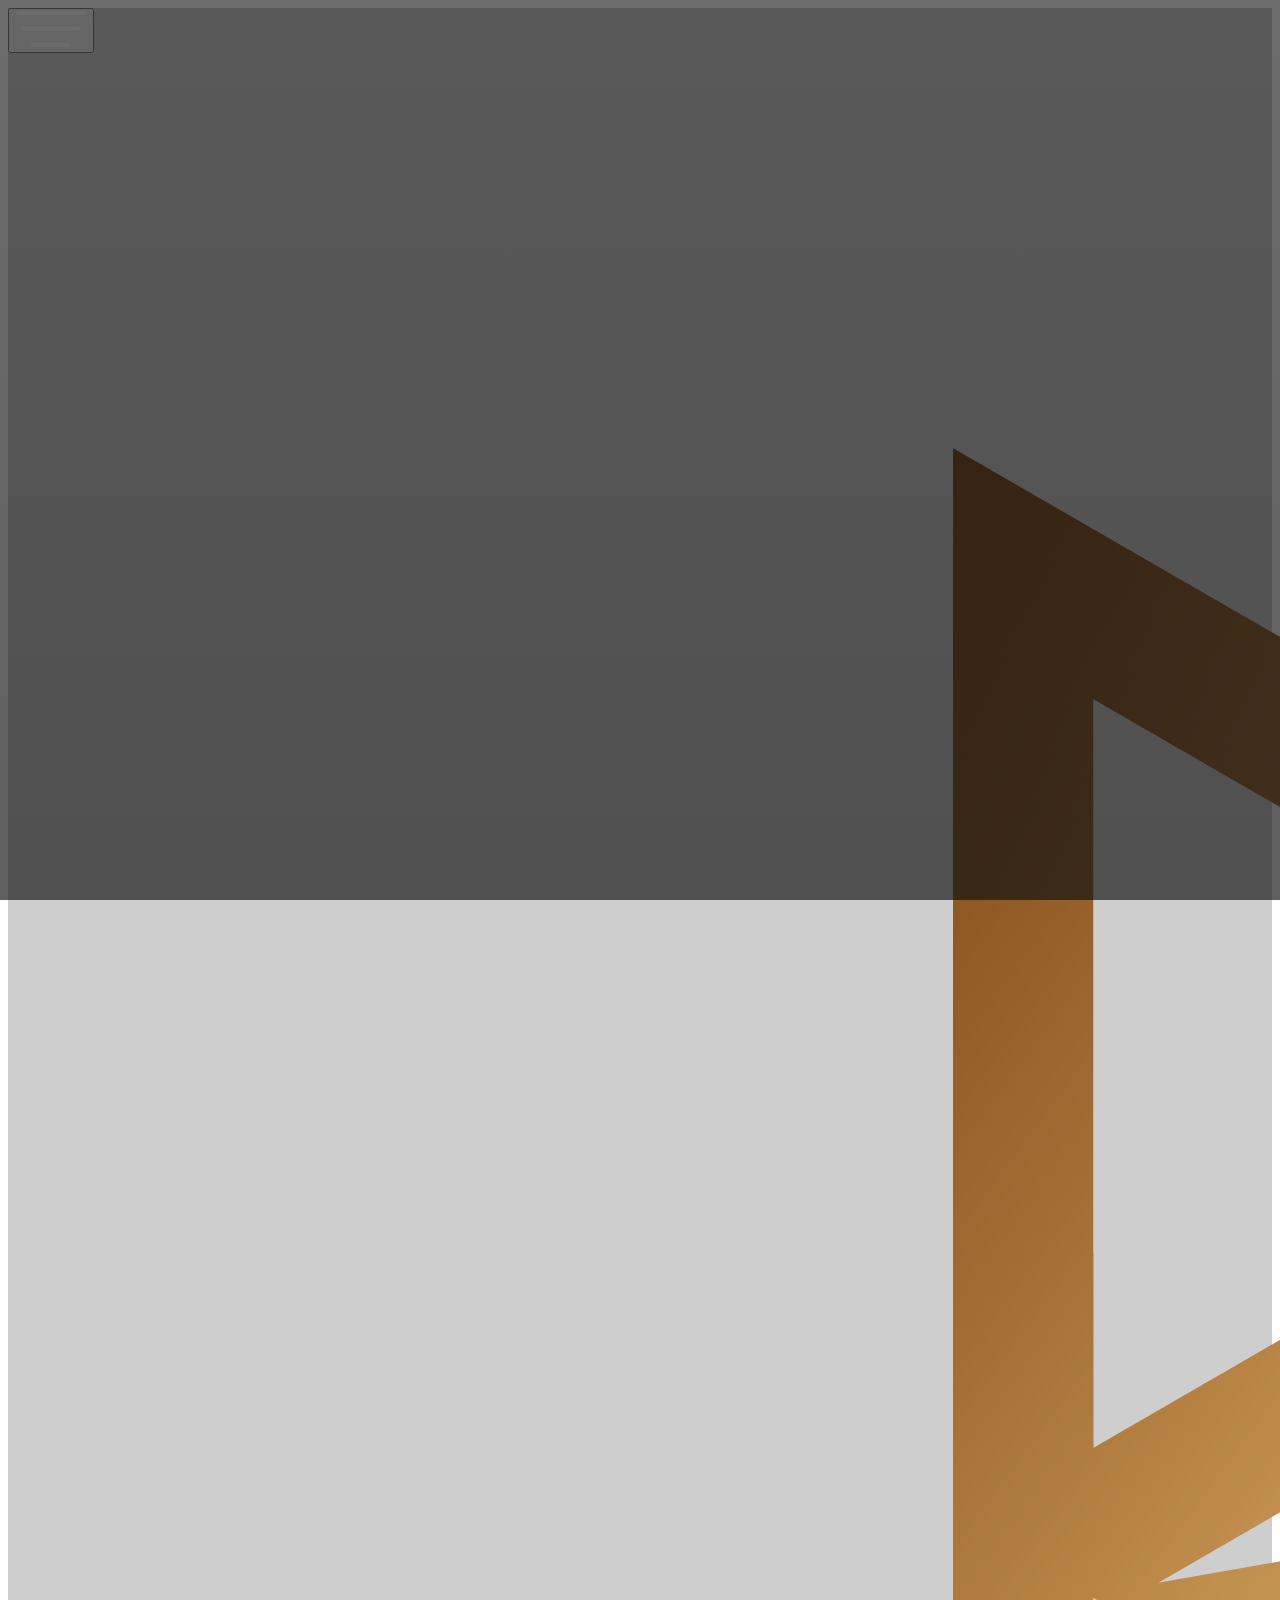
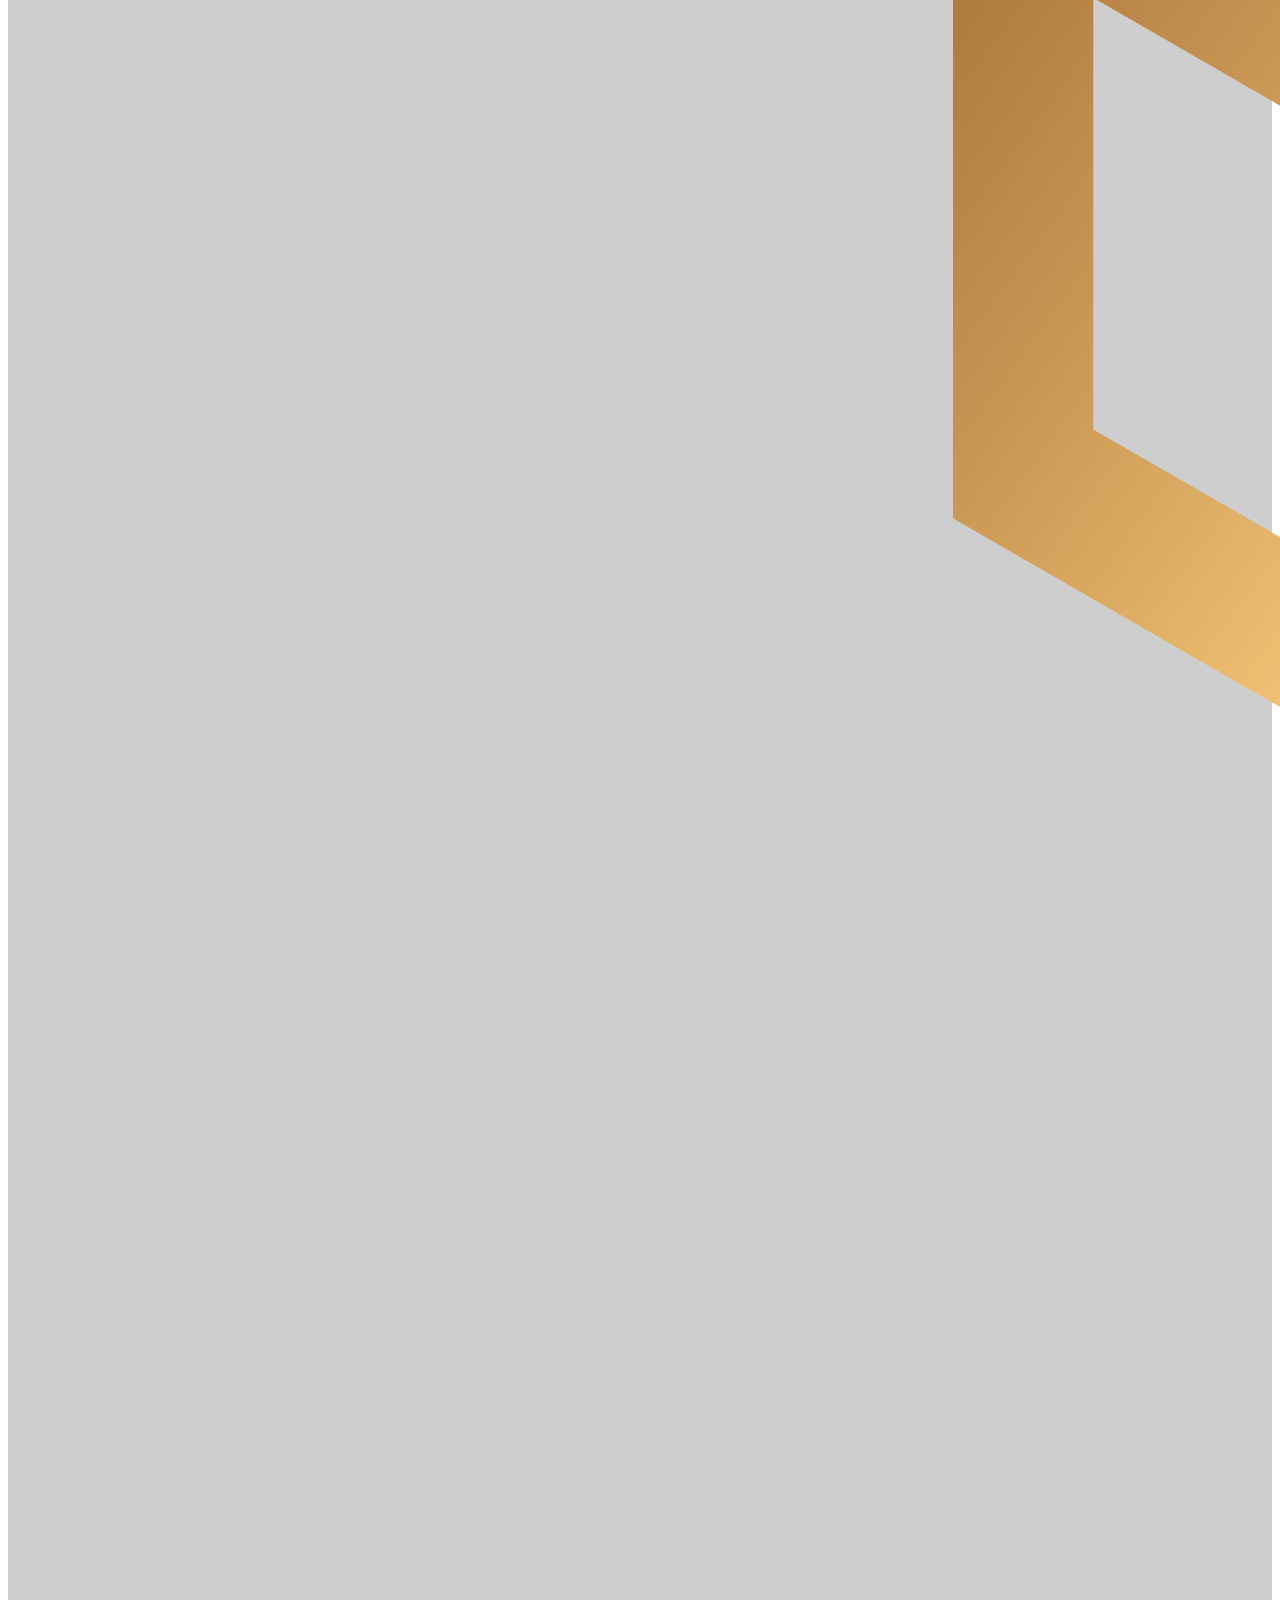
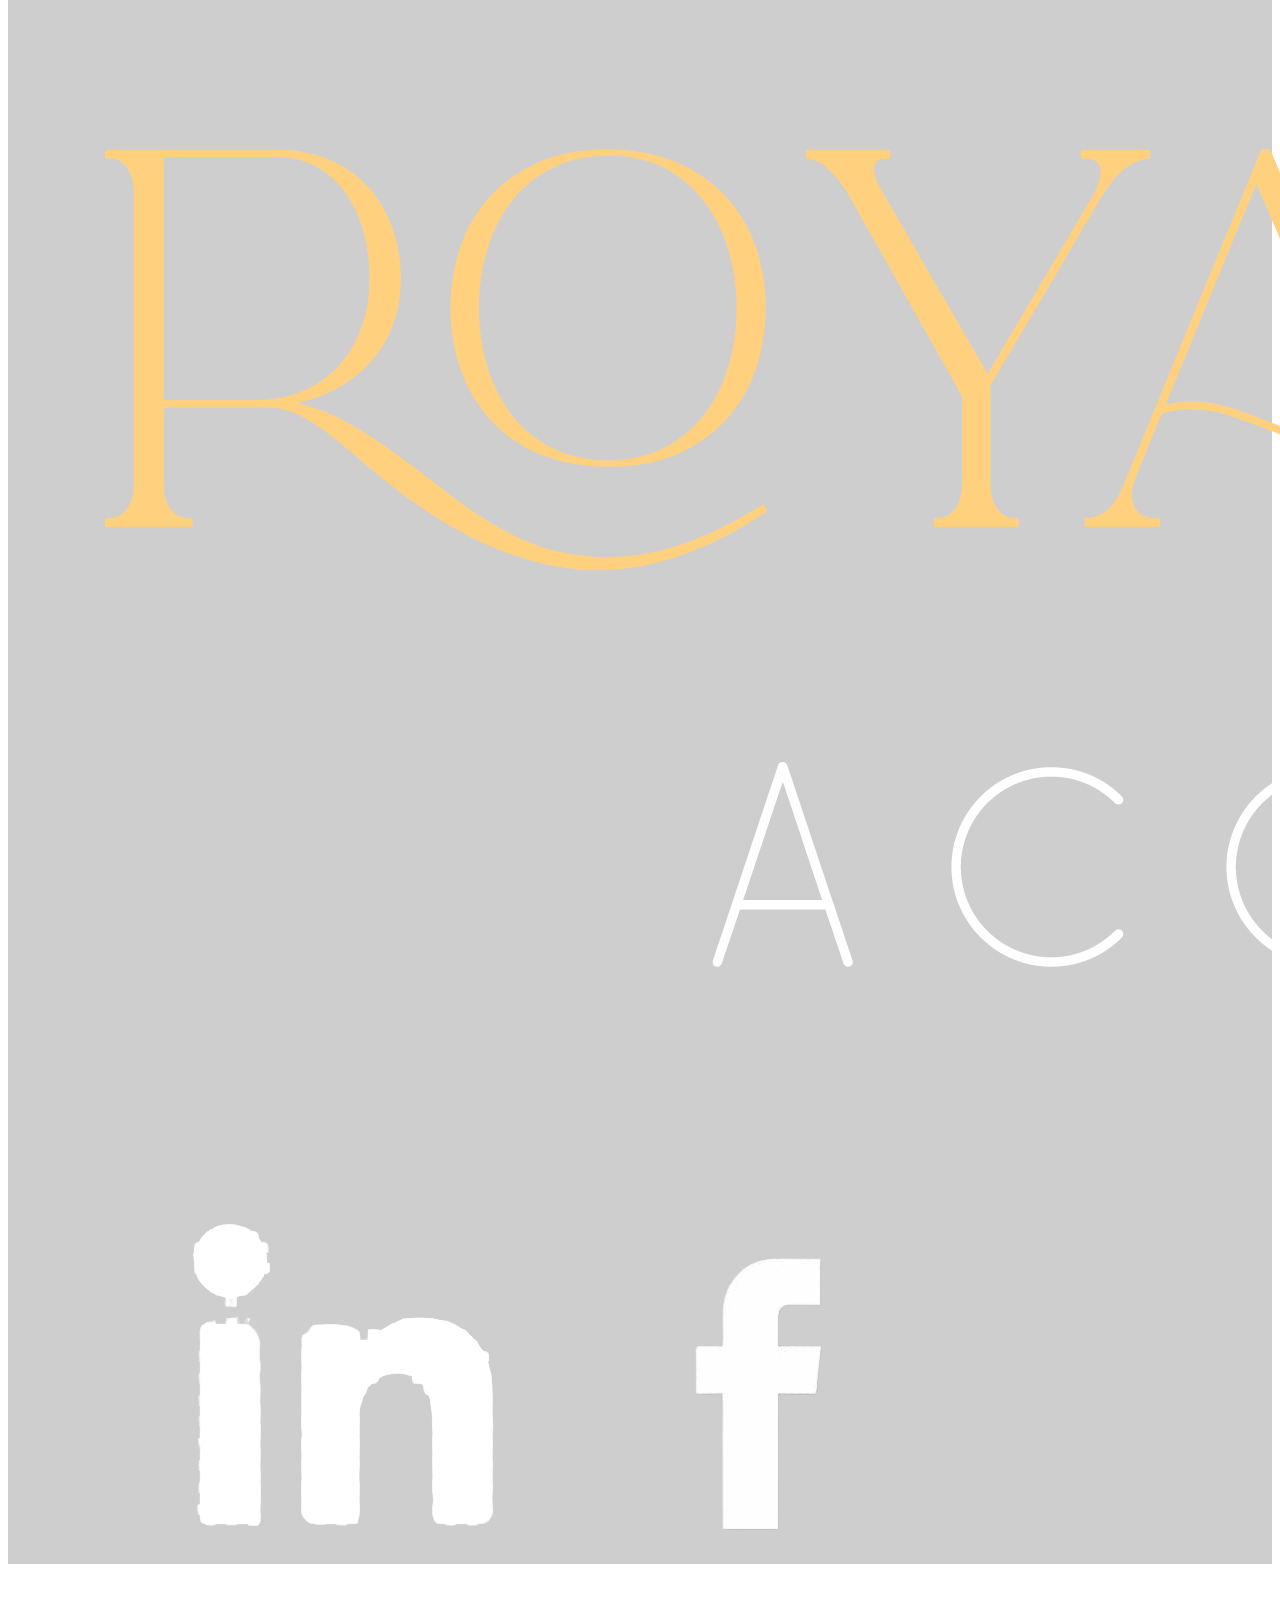
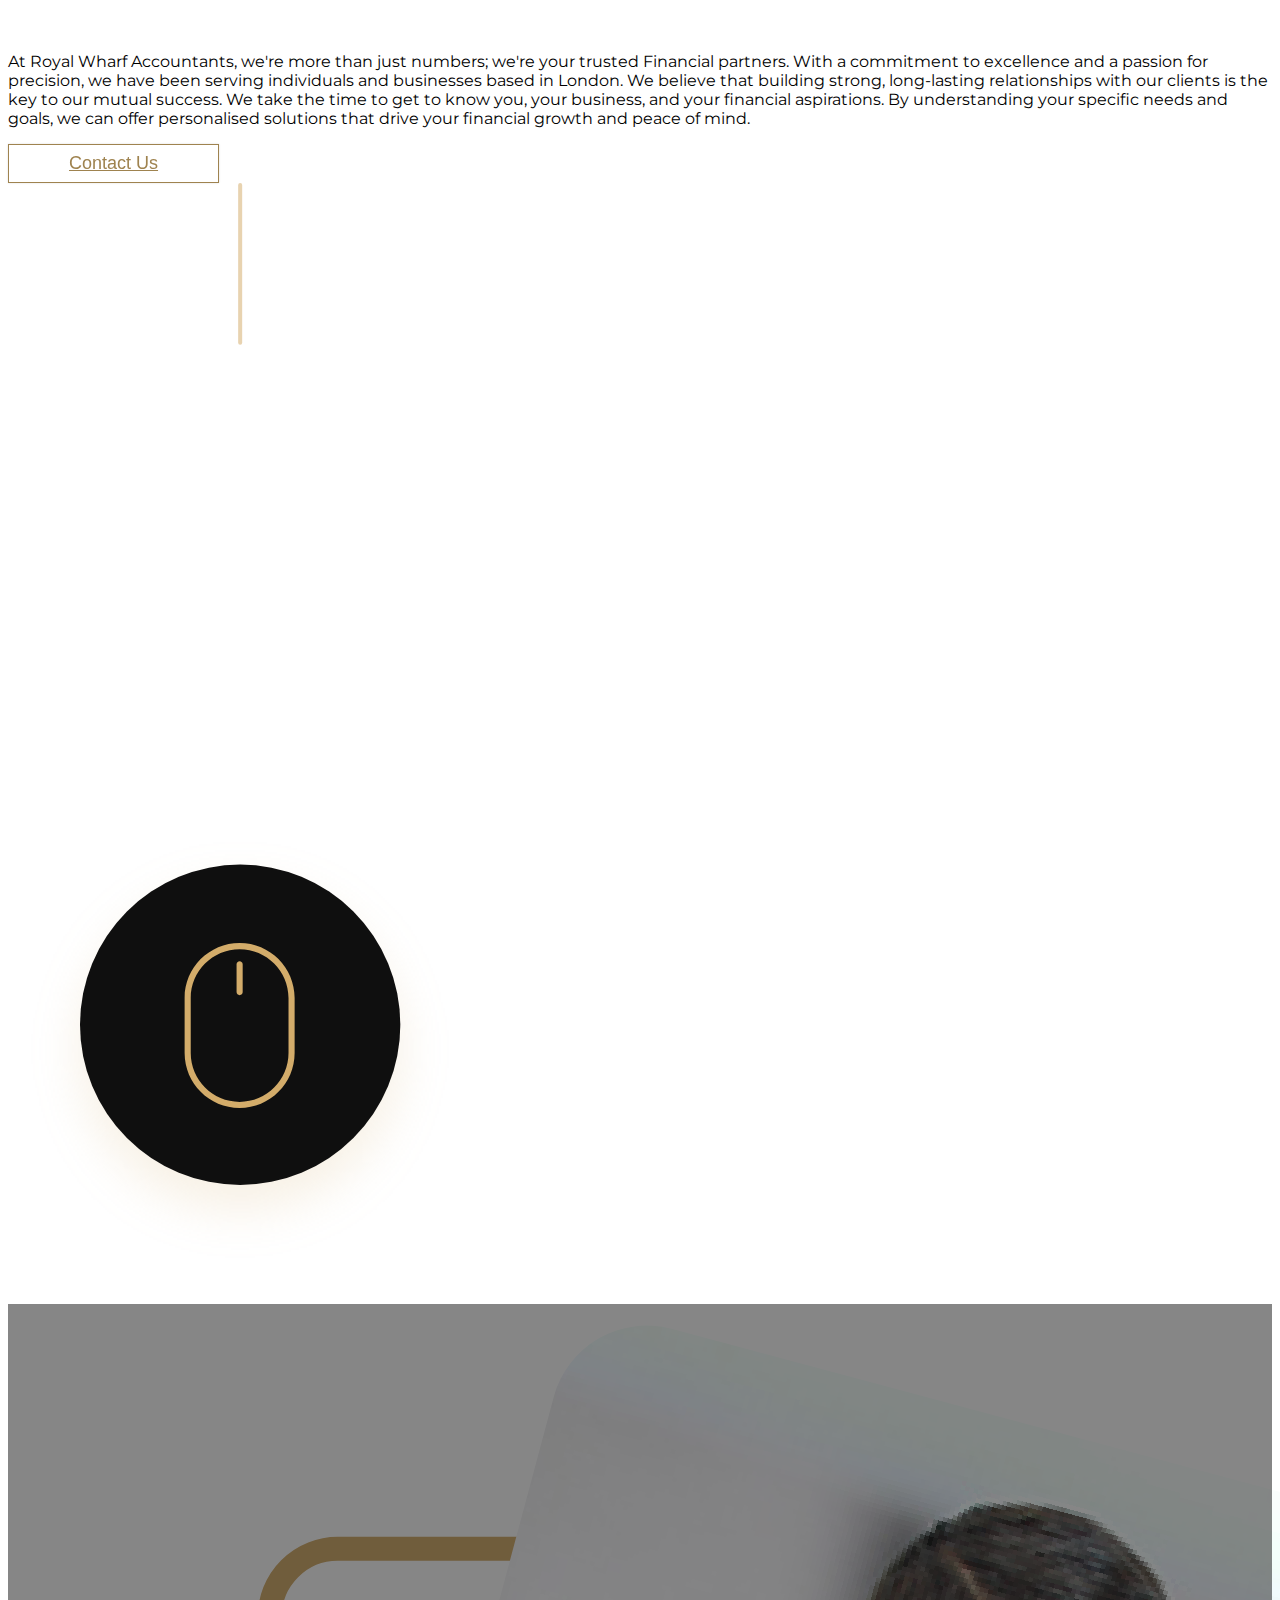
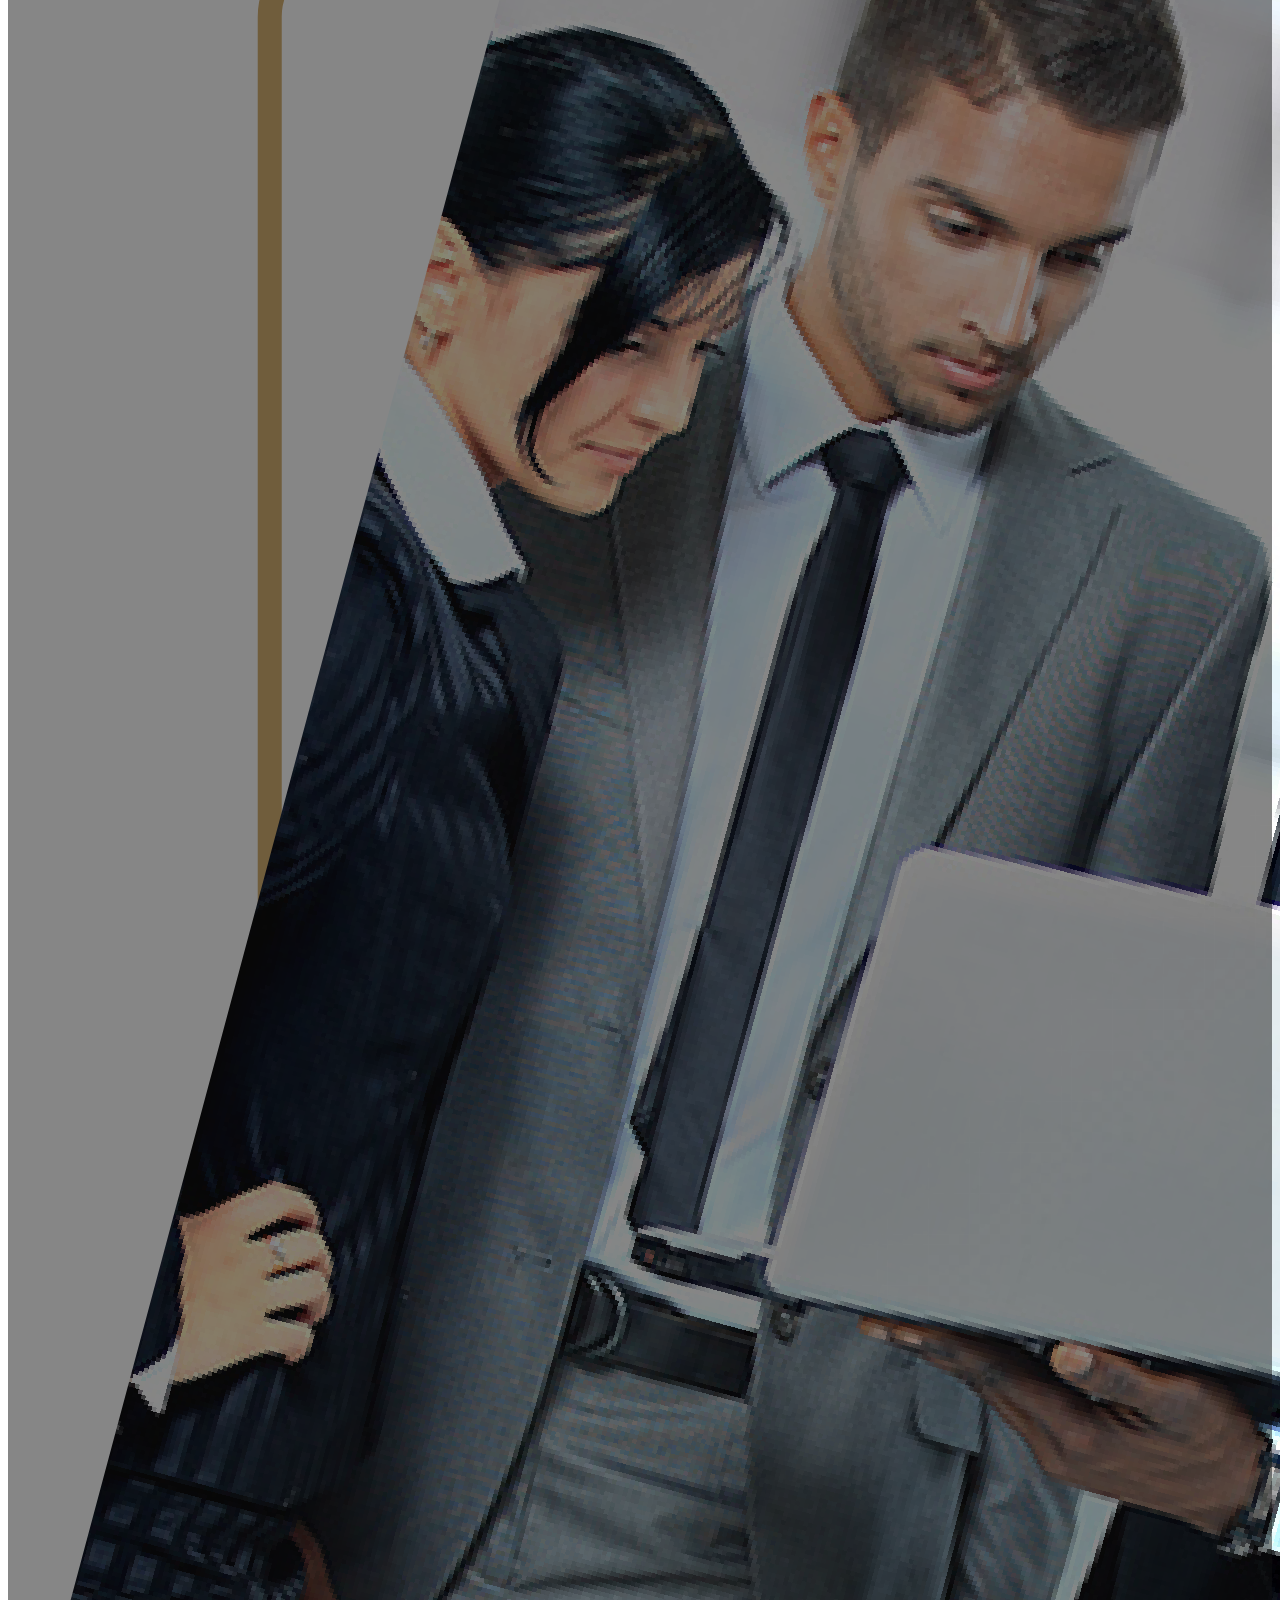
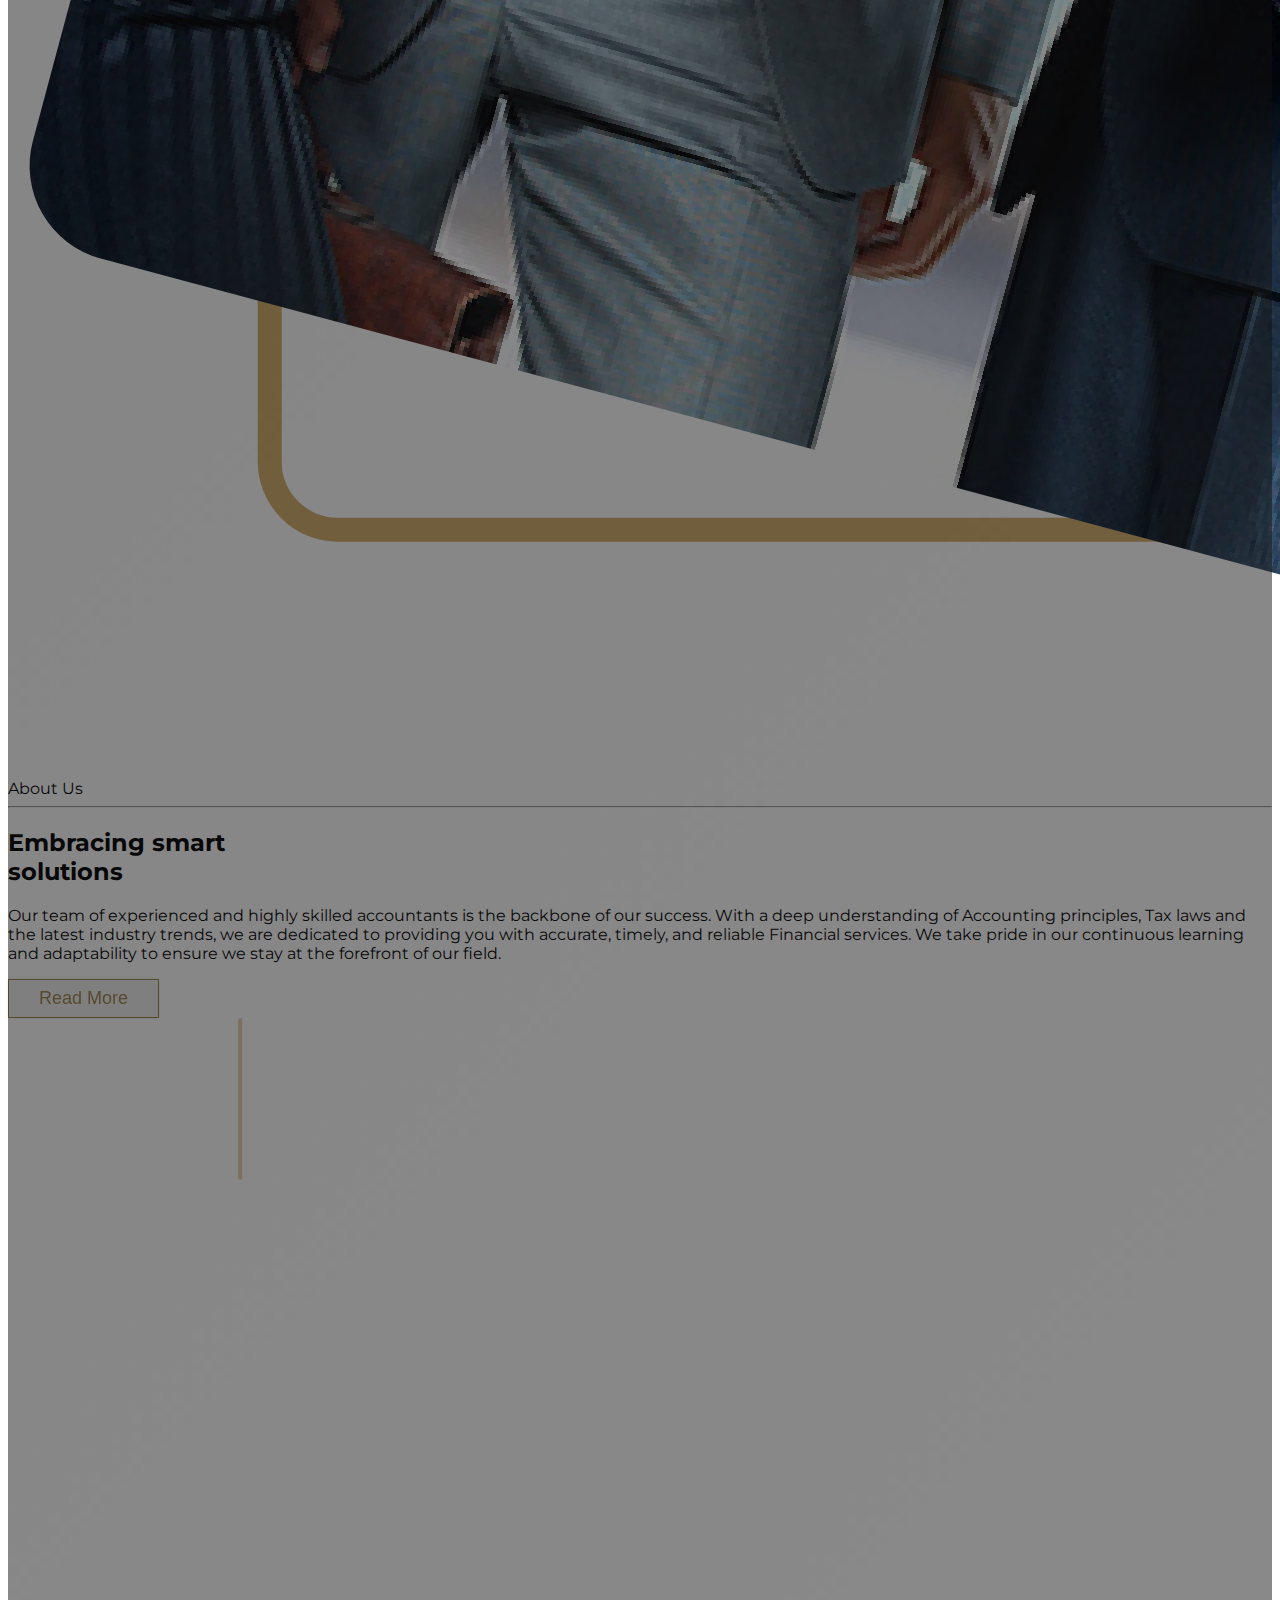
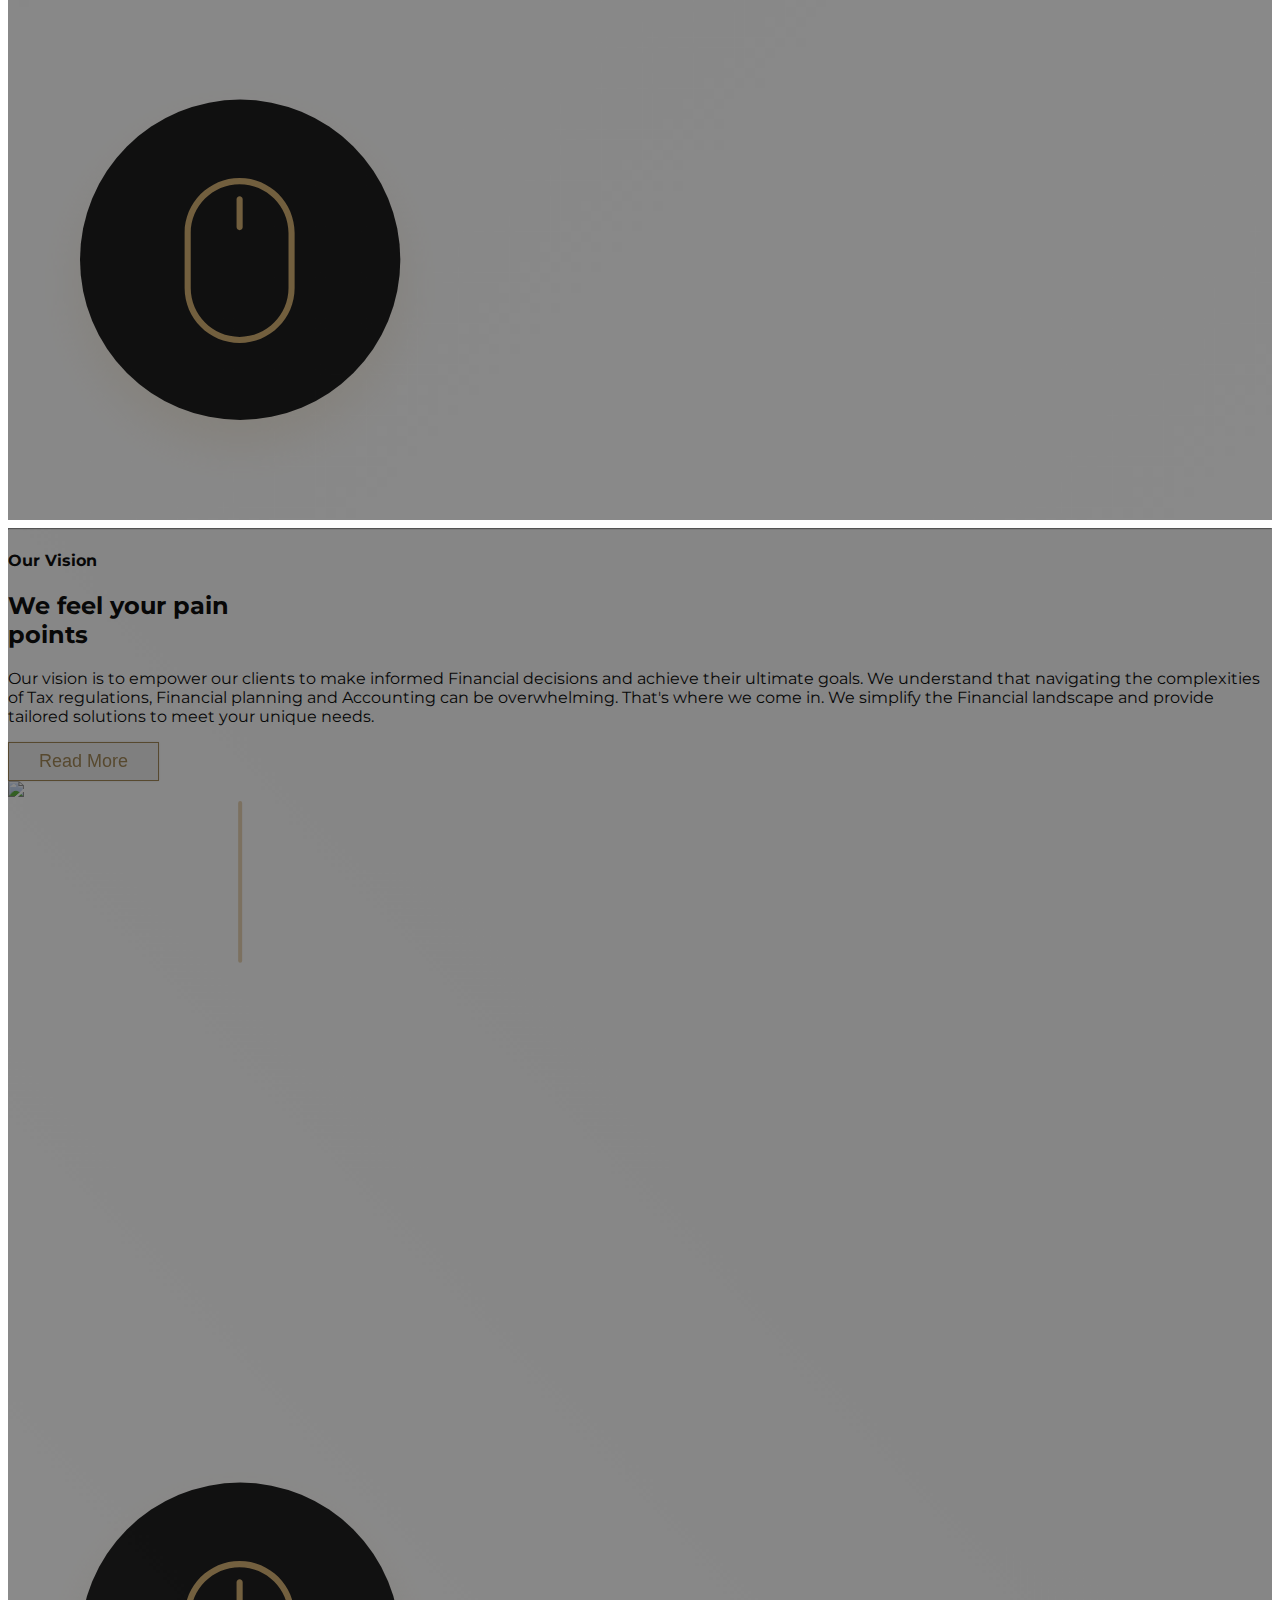
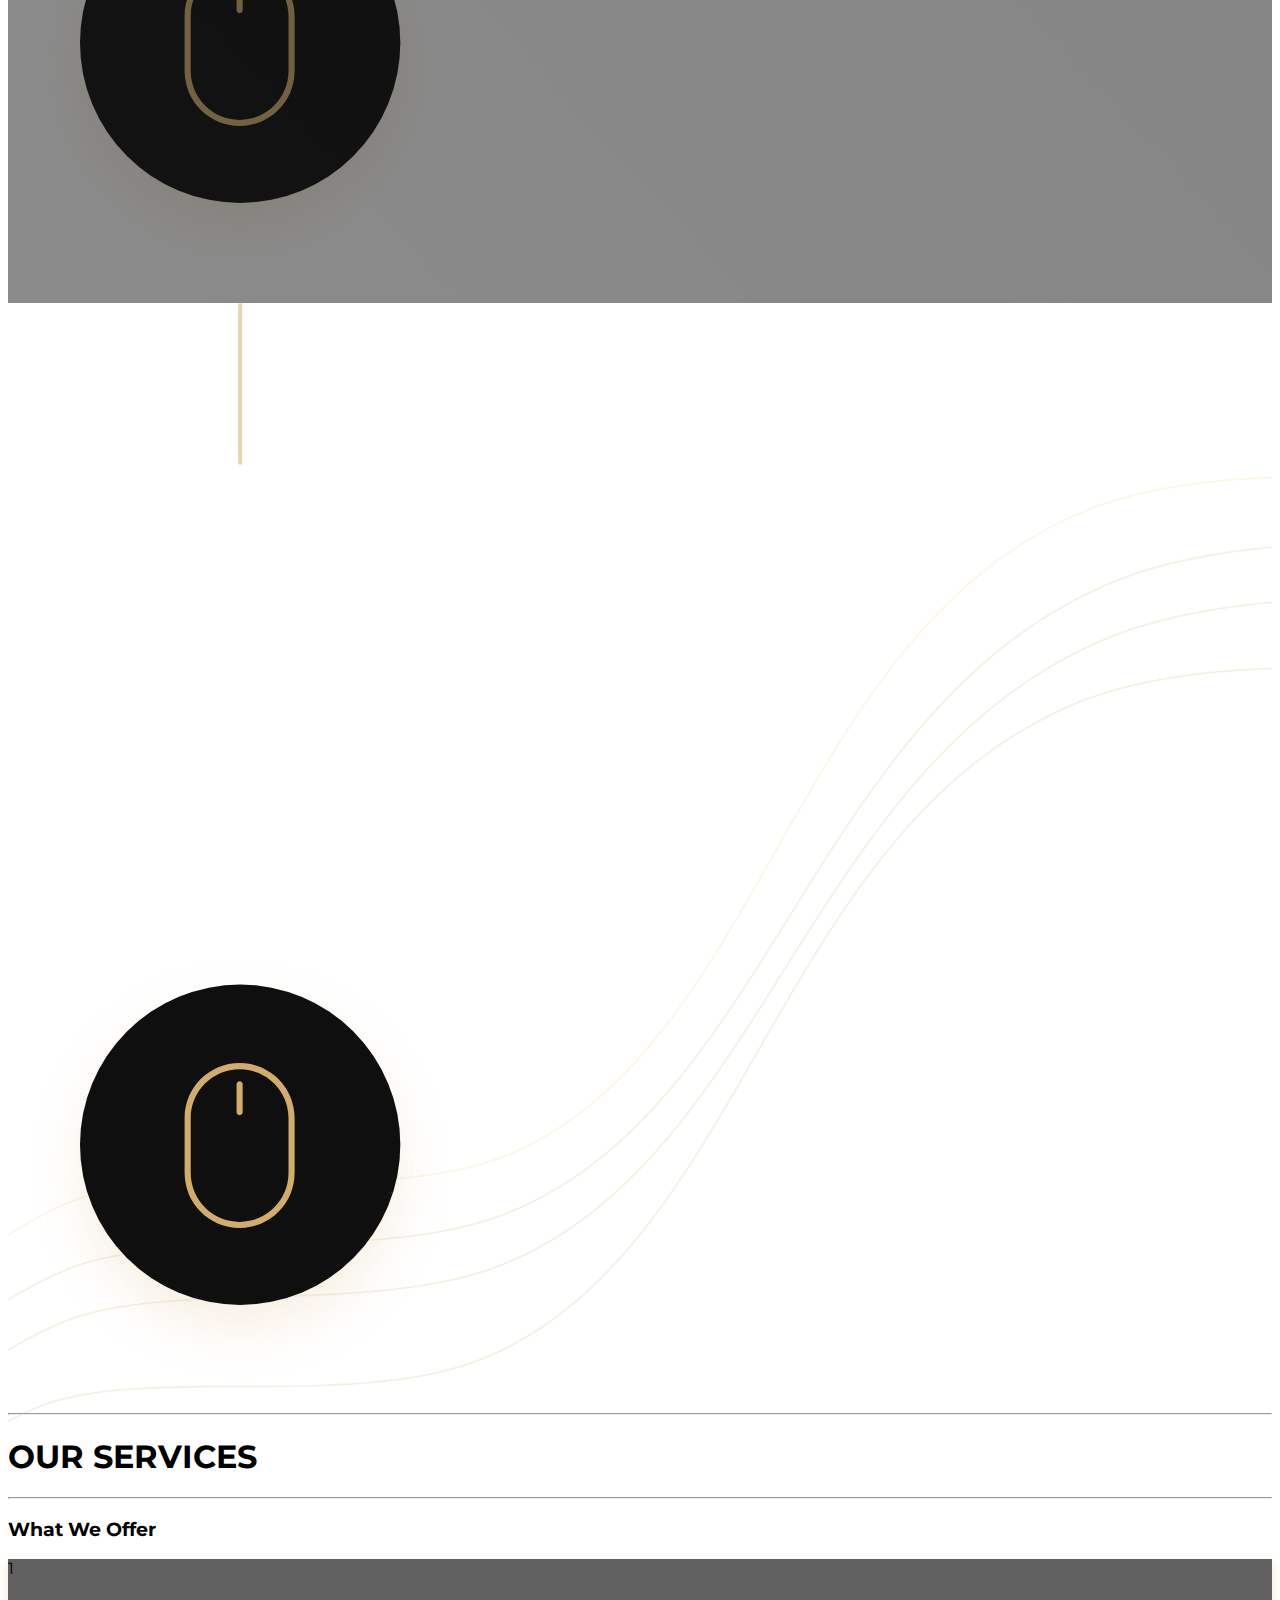
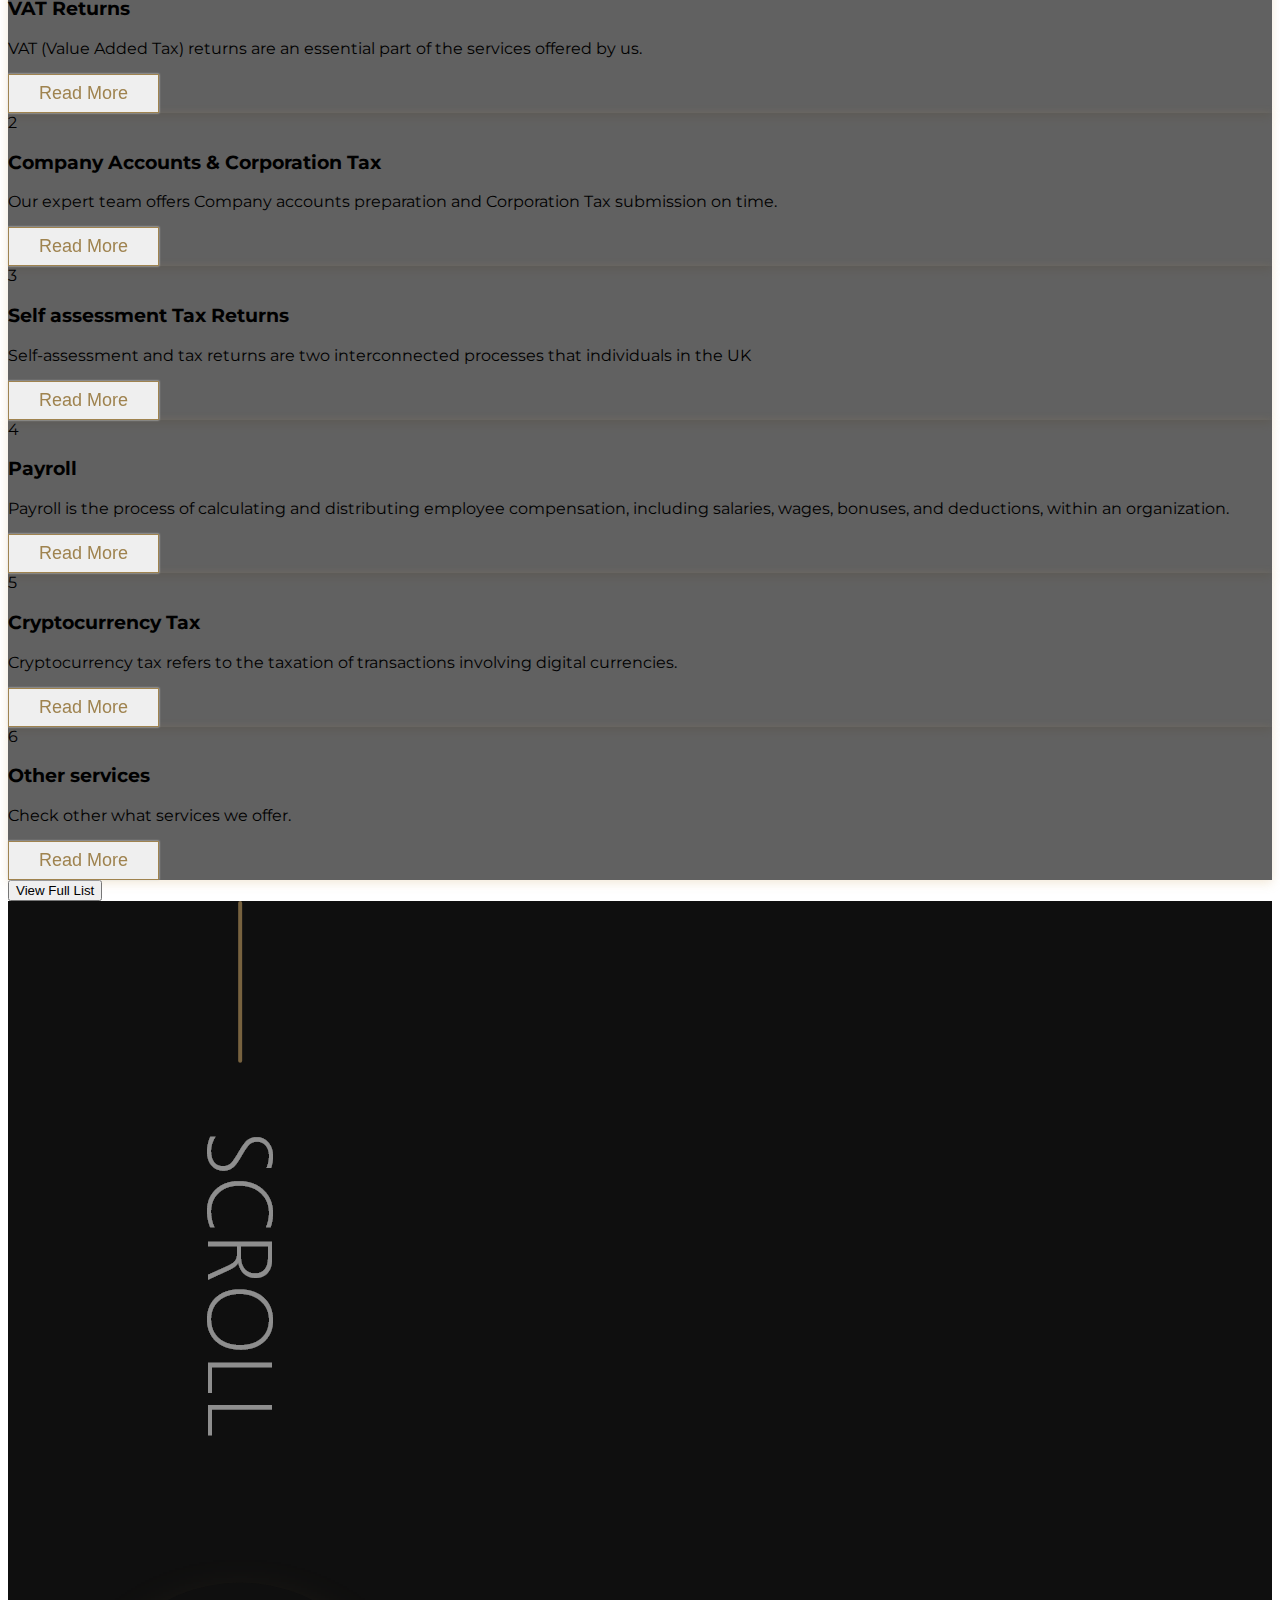
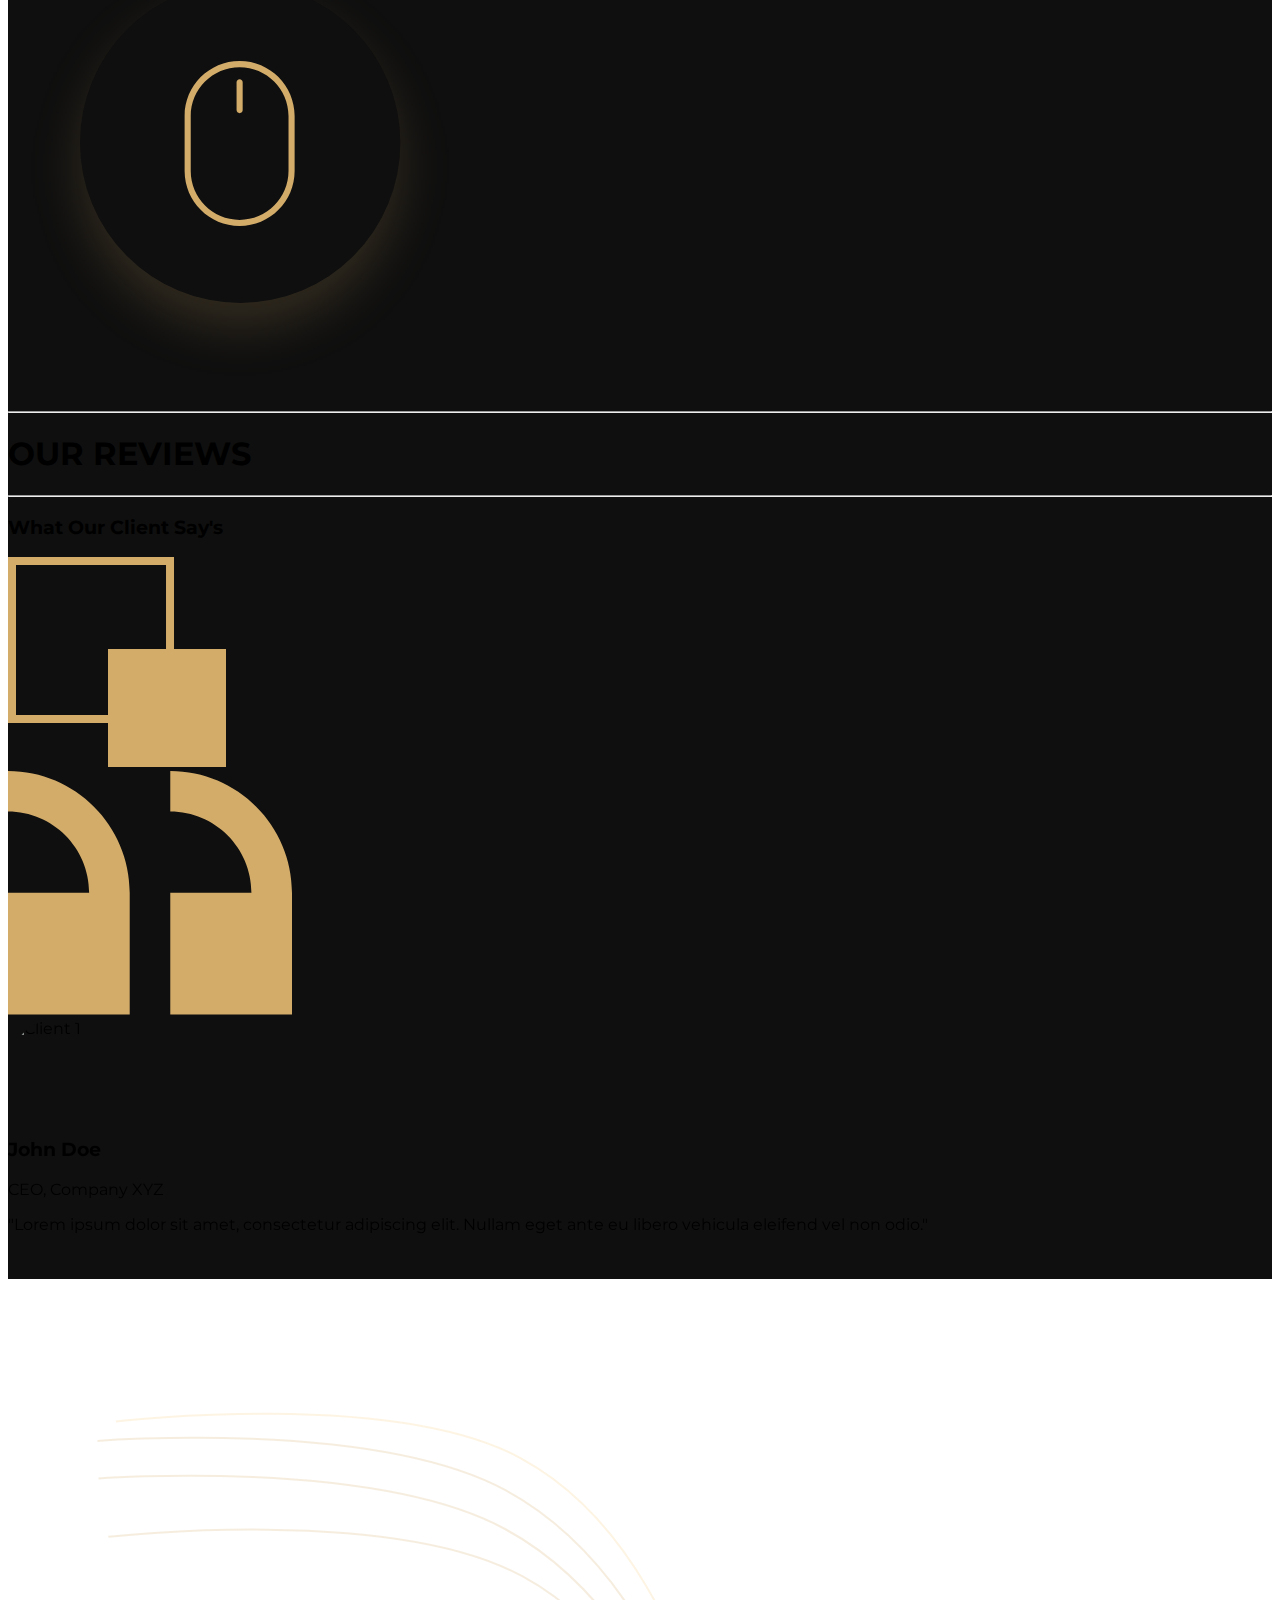
==== index.html @ 0b85daaa "update" ====
<!DOCTYPE html>
<html lang="en">
  <head>
    <meta charset="UTF-8" />
    <meta name="viewport" content="width=device-width, initial-scale=1.0" />
    <title>Financial Website</title>
    <link rel="stylesheet" href="./css/style.css" />
    <script src="https://cdn.tailwindcss.com"></script>
    <script src="https://cdnjs.cloudflare.com/ajax/libs/font-awesome/6.4.2/css/all.min.css"></script>
    <script src="https://code.jquery.com/jquery-3.6.0.min.js"></script>
    <link rel="stylesheet" href="https://cdnjs.cloudflare.com/ajax/libs/OwlCarousel2/2.3.4/assets/owl.carousel.min.css">
  </head>

  <body>
    <section class="bg-[#030303]">
        <div class="header h-auto pb-10 relative ">
          <div class="nav">
            <nav
              class="flex items-center justify-between py-2 shadow-lg px-10 max-w-7xl mx-auto"
            >
              <div class="z-40">
                <button class="text-white text-xl">
                  <img
                    src="./Images/MenuIcon.png"
                    class="w-8 h-auto text-white"
                    onclick="openNav()"
                  />
                </button>
              </div>
              <div class="items-center hidden lg:flex xl:flex 2xl:flex z-40">
                <img src="./Images/logo1.png" class="w-24 h-auto" />
                <img src="./Images/logo2.png" class="w-44 h-auto" />
              </div>
              <div class="text-white flex gap-1 items-center z-40">
                <span
                  ><img
                    src="./Images/linkedinicon-removebg-preview.png "
                    class="w-12 h-auto"
                /></span>
                <span
                  ><img
                    src="./Images/facebookIcon-removebg-preview.png"
                    class="w-4 h-auto"
                /></span>
              </div>
            </nav>
      
            <div id="myNav" class="overlay z-40">
              <a href="javascript:void(0)" class="closebtn" onclick="closeNav()"
                >&times;</a
              >
              <div class="overlay-content ">
                <a href="#">Home</a>
                <a href="./AboutUs/about.html" target="_blank">About</a>
                <a href="./Service/service.html">Services</a>
                <a href="./Service_vat/Vat.html">Service One</a>
                <a href="./Service_comapanyAccounts/company.html">Service Two</a>
                <a href="./Service_assesment/assesment.html">Service Three</a>
                <a href="./Service_payroll/payroll.html">Service Four</a>
                <a href="../Service_crypto/crypto.html">Service Five</a>
                <a href="../ContactUs/contact.html" target="_blank">Contact</a>
              </div>
            </div>
          </div>
          

          <div class="banner max-w-7xl mx-auto relative py-10 px-10 rounded-b-[20px]">
            <div class="md:mt-20 lg:mt-0 xl:mt-0 2xl:mt-0 pt-10 lg:pt-0 xl:pt-0 2xl:pt-0">
              <div
                class=" flex flex-col-reverse md:flex-row lg:flex-row gap-[20px] xl:flex-row 2xl:flex-row justify-center lg:h-screen xl:h-screen mx-auto items-center relative"
              >
                
                <div
                  class="text w-full md:w-2/4 lg:w-2/4 xl:w-2/4 2xl:w-2/4 sm:text-center md:text-center lg:text-start mt-[-100px] z-30"
                >
                  <div
                    class="text-center md:text-start lg:text-start xl:text-start"
                  >
                    <div class="textCirculer text-3xl lg:text-5xl xl:text-[52px] font-semibold text-white">
                      
                     
                        "Your Prosperity"
                   
                      <h2
                        class="text-2xl lg:text-4xl xl:text-[38px] font-light text-white my-3"
                      >
                        We Craft <span class="text-[#D3AC6A]">the chapters</span>".
                      </h2>
                    </div>
                    <p
                      class="text-white mt-10 font-weight-[400] leading-7 text-[15px] w-full"
                    >
                    At Royal Wharf Accountants, we're more than just numbers; we're your trusted Financial partners. With a commitment to excellence and a passion for precision, we have been serving individuals and businesses  based in London.
                    We believe that building strong, long-lasting relationships with our clients is the key to our mutual success. We take the time to get to know you, your business, and your financial aspirations. By understanding your specific needs and goals, we can offer personalised solutions that drive your financial growth and peace of mind.
                    
                    </p>
                  </div>
    
                  <div class="mt-5 lg:mt-10 xl:mt-10 2xl:mt-10 text-center lg:text-start xl:text-start 2xl:text-start">
                    <a href="./ContactUs/contact.html" class="contactButton font-medium text-[#D3AC6A] ">Contact Us</a>
                  </div>
                </div>
                <div class="image w-full md:w-2/4 xl:w-2/4 2xl:w-2/4 relative mt-10 lg:mt-0 xl:mt-0 2xl:mt-0 ">
                  <!-- <img
                    src="./Images/Group 12.png"
                    alt="Image"
                    class="w-[550px] h-auto mx-auto"
                  />
                  <div class="flex absolute left-[-13%] top-[84%]">
                    <hr class="border border-[#D3AC6A] my-4 w-[450px] hidden lg:block xl:block 2xl:block" />
                    <img src="./Images/analysis-1.png" class="w-44 h-auto hidden lg:block xl:block 2xl:block" />
                  </div> -->
                </div>
              </div>
            </div>
           
          </div>
          <div class="absolute top-[50%] right-[2%] z-10">
              
            <img src="./Images/scroll.png" class="w-20 h-auto hidden lg:block xl:block 2xl:block image-float" />
          </div>
          
        </div>
       
          
     

        <section>
          <div id="myNav" class="overlay">
              <a href="javascript:void(0)" class="closebtn" onclick="closeNav()">&times;</a>
              <div class="overlay-content">
                  <a href="#">Home</a>
                  <a href="#">About</a>
                  <a href="#">Services</a>
                  <a href="#">Clients</a>
                  <a href="#">Contact</a>
                  
              </div>
          </div>
      </section>
    
    
      <!-- <div
        class="flex flex-col lg:flex-row xl:flex-row 2xl:flex-row justify-center gap-[30px] mt-5 lg:mt-20 xl:mt-20 2xl:mt-20 py-10 max-w-7xl mx-auto px-10"
      >
        <div
          class="w-full h-28 bg-slate-900 lg:w-28 xl:w-28 2xl:w-28 rounded-lg"
        ></div>
        <div
          class="w-full h-28 bg-slate-900 lg:w-28 xl:w-28 2xl:w-28 rounded-lg"
        ></div>
        <div
          class="w-full h-28 bg-slate-900 lg:w-28 xl:w-28 2xl:w-28 rounded-lg"
        ></div>
        <div
          class="w-full h-28 bg-slate-900 lg:w-28 xl:w-28 2xl:w-28 rounded-lg"
        ></div>
        <div
          class="w-full h-28 bg-slate-900 lg:w-28 xl:w-28 2xl:w-28 rounded-lg"
        ></div>
        
      </div> -->

      <div class="blackShadowRight px-5 lg:px-0 xl:px-0 2xl:px-0 relative mt-[-30px] py-20">
      
          <div class="">
              <div
          class="flex flex-col lg:flex-row xl:flex-row 2xl:flex-row gap-10 justify-center items-start"
        >
          <div class=" w-full lg:w-2/4 xl:w-2/4 2xl:w-2/4 z-10 flex w-full justify-center">
            <img src="./Images/about-1.png" class="w-[456px] h-auto mx-auto lg:mx-0 xl:mx-0 2xl:mx-0" />
          </div>
          <div class="z-10 w-full lg:w-2/4 xl:w-2/4 2xl:w-2/4 mt-10 md:text-center text-start lg:text-start xl:text-start ">
            <div class="flex gap-2 w-full">
              <span class="text-[#D3AC6A] text-2xl w-1/5">About Us</span>
              <hr class="border border-[#D3AC6A] my-4 w-full " />
              
            </div>
            <div class="pr-20">
              <h2 class="text-4xl font-light text-white my-3">
                Embracing smart <br/>
                solutions
              </h2>
              <p class="text-white text-[15px] my-3">
                Our team of experienced and highly skilled accountants is the backbone of our success. With a deep understanding of Accounting principles, Tax laws and the latest industry trends, we are dedicated to providing you with accurate, timely, and reliable Financial services. We take pride in our continuous learning and adaptability to ensure we stay at the forefront of our field.
              </p>
            </div>

            
            <!-- Add a horizontal line with CSS border -->

            <button
              class="readMore mt-5"
            >
              Read More
            </button>
          </div>
        </div>
        <div class="absolute top-[80%] left-[47%]">
          <img src="./Images/scroll.png" class="w-20 h-auto hidden lg:block xl:block 2xl:block image-float" />
        </div>
          </div>
      
      </div>

      <!-- our vision -->

      <div class="blackShadowLeft py-10  px-5 lg:px-0 xl:px-0 2xl:px-0 mt-0 relative py-20 mt-20">
       
        <div class="">
          <div
          class="flex flex-col lg:flex-row xl:flex-row 2xl:flex-row gap-10 justify-center items-start"
        >
          <div class="z-10 w-full lg:w-2/4 xl:w-2/4 2xl:w-2/4 md:text-center text-start lg:text-start xl:text-start">
            <div class="flex gap-2 justify-start">
              <hr class="border border-[#D3AC6A] my-4 w-1/5 " />
              <h4 class="text-[#D3AC6A]  text-2xl w-32">Our Vision</h4>
            </div>
            <div class="pl-0 lg:pl-[150px] xl:pl-[150px] 2xl:pl-[150px] ">
              <h2 class="text-4xl font-light text-white my-3">
                We feel your 
                pain <br /> points
              </h2>
              <p class="text-white text-[15px] my-3 pt-3">
                Our vision is to empower our clients to make informed Financial decisions and achieve their ultimate goals. We understand that navigating the complexities of Tax regulations, Financial planning and Accounting can be overwhelming. That's where we come in. We simplify the Financial landscape and provide tailored solutions to meet your unique needs.
              </p>
            </div>

           
            <!-- Add a horizontal line with CSS border -->
            <div class="pl-0 lg:pl-[150px] xl:pl-[150px] 2xl:pl-[150px]">
              <button
              class="readMore mt-5 "
            >
              Read More
            </button>
            </div>

           
          </div>
          <div class="z-10 w-full lg:w-2/4 xl:w-2/4 2xl:w-2/4 z-10">
            <img src="./Images/about-2.png" class="w-[456px] h-auto mx-auto" />
          </div>
        </div>
        <div class="absolute top-[80%] left-[47%]">
          <img src="./Images/scroll.png" class="w-20 h-auto hidden lg:block xl:block 2xl:block image-float" />
        </div>
        </div>
       
      </div>

      <!-- Our Service -->
      <div
        class="ourServices px-5 lg:px-10 xl:px-10 2xl:px-10 pt-[20px] lg:pt-[100px] xl:pt-[100px] 2xl:pt-[100px] pb-20 relative"
      >
      <div class="absolute top-[70%] left-5">
        <img src="./Images/scroll.png" class="w-20 h-auto hidden lg:block xl:block 2xl:block image-float" />
      </div>
        <div class="container mx-auto text-center bg-transparent">
          <div class="mb-10">
            <div
              class="flex justify-center items-center text-[#D3AC6A] lg:pt-[160px] xl:pt-[160px] 2xl:pt-[160px]"
            >
              <hr class="w-20 border border-[#D3AC6A]" />
              <h1 class="text-xl font-medium mx-1">OUR SERVICES</h1>
              <hr class="w-20 border border-[#D3AC6A]" />
            </div>
            <h3 class="text-5xl text-white font-medium mb-4">
              What We Offer
            </h3>
          </div>

          <div
            class="grid grid-cols-1 md:grid-cols-2 lg:grid-cols-3 gap-14 pt-5 max-w-5xl mx-auto"
          >
          <div class="px-8 py-12 text-white serviceCard justify-center items-center flex flex-col rounded-2xl shadow-xl">
            <div class="mx-auto text-center w-16 h-auto">
              <div class="bg-transparent border border-solid border-[#D3AC6A] text-white rounded-xl flex items-center justify-center px-3 py-4 mb-4">
                1
              </div>
            </div>
          
            <h3 class="text-lg py-3">VAT Returns</h3>
            <p class="text-white text-[14px] pb-5">
              VAT (Value Added Tax) returns are an essential part of the services offered by us. 
            </p>
            
            <button class="readMore mt-auto">
              Read More
            </button>
          </div>
          

            <div
              class="px-8 py-12 text-white serviceCard justify-center items-center flex flex-col rounded-2xl shadow-xl"
            >
              <div class="mx-auto text-center w-16 h-auto">
                <div
                  class="bg-transparent border border-solid border-[#D3AC6A] text-white rounded-xl flex items-center justify-center px-3 py-4 mb-4"
                >
                  2
                </div>
              </div>

              <h3 class="text-lg py-3 ">Company Accounts & 
                Corporation Tax</h3>
                <p class="text-white text-[14px] pb-5">
                Our expert team offers Company accounts preparation and Corporation Tax submission on time.
              </p>
              <button
                class="readMore mt-auto"
              >
                Read More
              </button>
            </div>

            <div
              class="px-8 py-12 text-white serviceCard justify-center items-center flex flex-col rounded-2xl shadow-xl"
            >
              <div class="mx-auto text-center w-16 h-auto">
                <div
                  class="bg-transparent border border-solid border-[#D3AC6A] text-white rounded-xl flex items-center justify-center px-3 py-4 mb-4"
                >
                  3
                </div>
              </div>

              <h3 class="text-lg py-3">Self assessment Tax Returns</h3>
              <p class="text-white text-[14px] pb-5">
                Self-assessment and tax returns are two interconnected processes that individuals in the UK
              </p>
              <button
                class="readMore mt-auto"
              >
                Read More
              </button>
            </div>

            <div
              class="px-8 py-12 text-white serviceCard justify-center items-center flex flex-col  rounded-2xl shadow-xl"
            >
              <div class="mx-auto text-center w-16 h-auto">
                <div
                  class="bg-transparent border border-solid border-[#D3AC6A] text-white rounded-xl flex items-center justify-center px-3 py-4 mb-4"
                >
                  4
                </div>
              </div>

              <h3 class="text-lg py-3">Payroll</h3>
              <p class="text-white text-[14px] pb-5">
                Payroll is the process of calculating and distributing employee compensation, including salaries, wages, bonuses, and deductions, within an organization.
              </p>
              <button
                class="readMore mt-auto"
              >
                Read More
              </button>
            </div>

            <div
              class="px-8 py-12 text-white serviceCard justify-center items-center flex flex-col rounded-2xl shadow-xl"
            >
              <div class="mx-auto text-center w-16 h-auto">
                <div
                  class="bg-transparent border border-solid border-[#D3AC6A] text-white rounded-xl flex items-center justify-center px-3 py-4 mb-4"
                >
                  5
                </div>
              </div>

              <h3 class="text-lg py-3">Cryptocurrency Tax</h3>
              <p class="text-white text-[14px] pb-5">
                Cryptocurrency tax refers to the taxation of transactions involving digital currencies.
              </p>
              <button
                class="readMore mt-auto"
              >
                Read More
              </button>
            </div>

            <div
              class="px-8 py-12 text-white serviceCard justify-center items-center flex flex-col rounded-2xl shadow-xl"
            >
              <div class="mx-auto text-center w-16 h-auto">
                <div
                  class="bg-transparent border border-solid border-[#D3AC6A] text-white rounded-xl flex items-center justify-center px-3 py-4 mb-4"
                >
                  6
                </div>
              </div>

              <h3 class="text-lg py-3">Other services</h3>
              <p class="text-white text-[14px] pb-5">
                Check other what services we offer.
              </p>
              <button
                class="readMore mt-auto"
              >
                Read More
              </button>
            </div>

 
          </div>
          <div class="mt-16">
            <button
              class="w-64 py-2 border border-solid border-[#D3AC6A] text-white"
            >
              View Full List
            </button>
          </div>
        </div>
      </div>

      <!-- Our review -->

      <div class="reviews py-12 px-5 lg:px-10 xl:px-10 2xl:px-10 relative">
        <div class="absolute top-[40%] right-5">
          <img src="./Images/scroll.png" class="w-20 h-auto hidden lg:block xl:block 2xl:block image-float" />
        </div>
        <div class="container mx-auto text-center">
          <div class="mb-10 relative">
            <div class="flex justify-center items-center text-[#D3AC6A] mb-4">
              <hr class="w-20 border  border-[#D3AC6A]" />
              <h1 class="text-xl font-medium mx-1">OUR REVIEWS</h1>
              <hr class="w-20 border border-[#D3AC6A]" />
            </div>
            <h3 class="text-4xl text-white font-light mb-4">
              What Our Client Say's
            </h3>
        </div>
        <div>
            <img
              src="./Images/reviewsVector.png"
              class="w-20 h-auto absolute top-[15%] left-[12%] hidden lg:block xl:block 2xl:block"
            />
          </div>

            <div>
              <img
                src="./Images/quote.png"
                class="w-20 h-auto absolute left-[76%] hidden lg:block xl:block 2xl:block"
              />
            </div>
          </div>

          <div class="owl-carousel relative">
            <div class="item py-5 ">
              <div
              class="w-full item-inner lg:w-1/2 xl:w-1/2 2xl:w-1/2 py-8 px-5 mx-auto flex flex-col bg-[#141414] rounded-lg overflow-hidden justify-center items-center mt-[80px]"
            >
              <img
                src="https://images.unsplash.com/photo-1633332755192-727a05c4013d?ixlib=rb-4.0.3&ixid=M3wxMjA3fDB8MHxzZWFyY2h8Mnx8dXNlcnxlbnwwfHwwfHx8MA%3D%3D&w=1000&q=80"
                alt="Client 1"
                class="object-cover w-24 h-24 rounded-full absolute top-[10%]"
              />
              <div class="p-6 flex flex-col justify-center items-center">
                <h3 class="text-xl font-semibold mb-2 text-white">John Doe</h3>
                <p class="text-[#D3AC6A]">CEO, Company XYZ</p>
                <p class="text-white mt-4 text-center">
                  "Lorem ipsum dolor sit amet, consectetur adipiscing elit. Nullam
                  eget ante eu libero vehicula eleifend vel non odio."
                </p>
              </div>
            </div>
            </div>
            <div class="item">
              <div
              class="w-full item-inner lg:w-1/2 xl:w-1/2 2xl:w-1/2 py-8 px-5 mx-auto flex flex-col bg-[#141414] rounded-lg overflow-hidden justify-center items-center mt-[80px]"
            >
              <img
                src="https://images.unsplash.com/photo-1633332755192-727a05c4013d?ixlib=rb-4.0.3&ixid=M3wxMjA3fDB8MHxzZWFyY2h8Mnx8dXNlcnxlbnwwfHwwfHx8MA%3D%3D&w=1000&q=80"
                alt="Client 1"
                class="object-cover w-24 h-24 rounded-full absolute top-[10%]"
              />
              <div class="p-6 flex flex-col justify-center items-center">
                <h3 class="text-xl font-semibold mb-2 text-white">John Doe</h3>
                <p class="text-[#D3AC6A]">CEO, Company XYZ</p>
                <p class="text-white mt-4 text-center">
                  "Lorem ipsum dolor sit amet, consectetur adipiscing elit. Nullam
                  eget ante eu libero vehicula eleifend vel non odio."
                </p>
              </div>
            </div>
            </div>
            <div class="item">
              <div
              class="w-full item-inner lg:w-1/2 xl:w-1/2 2xl:w-1/2 py-8 px-5 mx-auto flex flex-col bg-[#141414] rounded-lg overflow-hidden justify-center items-center mt-[80px]"
            >
              <img
                src="https://images.unsplash.com/photo-1633332755192-727a05c4013d?ixlib=rb-4.0.3&ixid=M3wxMjA3fDB8MHxzZWFyY2h8Mnx8dXNlcnxlbnwwfHwwfHx8MA%3D%3D&w=1000&q=80"
                alt="Client 1"
                class="object-cover w-24 h-24 rounded-full absolute top-[10%]"
              />
              <div class="p-6 flex flex-col justify-center items-center">
                <h3 class="text-xl font-semibold mb-2 text-white">John Doe</h3>
                <p class="text-[#D3AC6A]">CEO, Company XYZ</p>
                <p class="text-white mt-4 text-center">
                  "Lorem ipsum dolor sit amet, consectetur adipiscing elit. Nullam
                  eget ante eu libero vehicula eleifend vel non odio."
                </p>
              </div>
            </div>
            </div>

          </div>
      
            
           

       
        </div>
      </div>

      <!-- News Letter -->
     
      <div class="relative overflow-hidden">
        <div class="z-10">
          <img
            src="./Images/NewsletterLeft.png"
            class="absolute left-[-50%] top-[-42%]  hidden lg:block xl:block 2xl:block"
          />
        </div>
        <div class="z-10">
          <img
            src="./Images/NewsletterRight.png"
            class="absolute right-[-50%] top-[-42%] hidden lg:block xl:block 2xl:block"
          />
        </div>
        <div class="max-w-7xl mx-auto mt-8 pt-10 pb-24 px-5 lg:px-10 xl:px-10 2xl:px-10 text-center lg:text-start xl:text-start">
          <div class="grid grid-cols-1 md:grid-cols-1 lg:grid-cols-2 gap-4 bg-[#1F1F1F] rounded-2xl shadow-lg py-24 px-5 z-20">
              <div class="rounded-lg shadow-md col-span-1 mx-auto">
                  <h2 class="text-5xl text-white font-semibold mb-4">Get a <span class="text-[#D3AC6A]">quote</span>
                  </h2>
                  <p class="text-white mt-8 text-3xl">"Let's grow your business together"</p>
  
              </div>
              <div class="flex flex-col justify-center items-center">
                  <form>
                      <div class=" flex flex-col lg:flex-row xl:flex-row 2xl:flex-row justify-center items-center">
                        <div class="text-center lg:text-start xl:text-start 2xl:text-start">
                          <a href="#" class="contactButton font-medium text-[#D3AC6A] ">Contact Us</a>
                        </div>
                          <!-- <input type="email" id="email" name="email" placeholder="Enter email address"
                              class="border border-solid border-[#D3AC6A] bg-black rounded px-8 py-2 ml-4 mt-2 lg:mt-0 xl:mt-0 2xl:mt-0"> -->
                      </div>
  
               
  
                  </form>
  
              </div>
  
          </div>
    
  
      </div>


      <div>
        <footer
        class="relative bg-black text-white  border-t-2 border-t-[#D3AC6A] px-5 lg:px-10 xl:px-10 2xl:px-10 z-50 py-16"
      >
        <div
          class="grid lg:grid-cols-4 md:grid-cols-2 sm:grid-cols-1 gap-10 max-w-7xl mx-auto"
        >
          <div class="w-full text-center mb-4 md:mb-0 p-4">
            <img src="../Images/rw-01.jpg" alt="Company Logo" />
          </div>
    
          <div class="flex flex-col w-full">
            <h3 class="text-lg font-medium text-[#D3AC6A]">CONTACT</h3>
            <div class="border border-[#D3AC6A] border-solid w-20 mb-2"></div>
            <ul>
              <li class="py-2">
                <a
                  href="#"
                  class="text-white hover:text-white transition duration-300"
                  >+608809480194</a
                >
              </li>
              <li class="py-2">
                <a
                  href="#"
                  class="text-white hover:text-white transition duration-300"
                  >nusratjahan605@gmail.com</a
                >
              </li>
            </ul>
    
            <h3 class="text-lg font-medium mt-6 text-[#D3AC6A]">INFORMATION</h3>
            <div class="border border-[#D3AC6A] border-solid w-24 mb-2"></div>
    
            <ul>
              <li class="py-2">
                <a
                  href="#"
                  class="text-white hover:text-white transition duration-300"
                  >Privacy Policy</a
                >
              </li>
              <li class="py-2">
                <a
                  href="#"
                  class="text-white hover:text-white transition duration-300"
                  >Terms and Conditions</a
                >
              </li>
            </ul>
          </div>
    
          <div class="w-full justify-left items-center">
            <h3
              class="text-lg font-medium text-[#D3AC6A] justify-left items-center"
            >
              SITE MAP
            </h3>
            <div class="border border-[#D3AC6A] border-solid w-20 mb-2"></div>
    
            <ul>
              <li class="py-2">
                <a
                  href="#"
                  class="text-white hover:text-white transition duration-300"
                  >Home</a
                >
              </li>
              <li class="py-2">
                <a
                  href="#"
                  class="text-white hover:text-white transition duration-300"
                  >Services</a
                >
              </li>
              <li class="py-2">
                <a
                  href="#"
                  class="text-white hover:text-white transition duration-300"
                  >About Us</a
                >
              </li>
              <li class="py-2">
                <a
                  href="#"
                  class="text-white hover:text-white transition duration-300"
                  >Contact Us</a
                >
              </li>
            </ul>
          </div>
    
          <div class="w-full md:mt-0 justify-left items-center ">
            <h3 class="text-lg font-medium text-[#D3AC6A]">
              Royal <span class="text-white">Wharf</span>
            </h3>
            <div class="border border-[#D3AC6A] border-solid w-14 mb-2"></div>
            <div class="text-white flex gap-1 items-start pb-3 ml-[-10px]">
              <span
                ><img
                  src="../Images/linkedinicon-removebg-preview.png "
                  class="w-9 h-auto"
              /></span>
              <span
                ><img
                  src="../Images/facebookIcon-removebg-preview.png"
                  class="w-3 h-auto"
              /></span>
            </div>
    
            <p class="text-sm text-gray-300">
              At Royal Wharf Accountants, we're more than just numbers; we're your
              trusted Financial partners. With a commitment to excellence and a
              passion for precision, we have been serving individuals and
              businesses based in London.
            </p>
            <div class="flex gap-2 w-[110%] mt-5 items-center">
              <div class="">
                <img src="../Images/acca.png" class="w-9 h-9" />
              </div>
    
              <div class="border border-r h-9"></div>
    
              <div>
                <div class="flex gap-2">
                  <img src="../Images/world.png" class="w-5 h-5" />
                  <p class="text-[#D3AC6A] text-[14px]">Please consider the environment</p>
                </div>
                <div class="flex gap-2">
                  <div class="flex gap-2">
                    <img src="../Images/recycle.png" class="w-5 h-5" />
                    <p class="text-[#009605] text-[14px]">Recycle Always</p>
                  </div>
                  <div class="flex gap-2">
                    <img src="../Images/leaves.png" class="w-5 h-5" />
                    <p class="text-[#009605] text-[14px]">Save Paper</p>
                  </div>
                </div>
              </div>
            </div>
          </div>
        </div>
      </footer>
       </div>

    </section>
    
    

            <!-- Footer -->


           

            <script>
            

             $(document).ready(function(){
            $(".owl-carousel").owlCarousel({
              items: 3, 
              loop: true, 
              margin: 20, 
              autoplay: true, 
              autoplayTimeout: 3000, 
              dots:true,
              responsive:{
                0:{
                  items:1 
                },
                768:{
                  items:1 
                },
                992:{
                  items:1 
                }
              }
            });
          });
          </script>
      <script>
        function openNav() {
          var screenWidth = window.innerWidth;
      
          if (screenWidth <= 767) {
          
            document.getElementById("myNav").style.width = "80%";
          } else {
           
            document.getElementById("myNav").style.width = "30%";
          }
        }
      
        function closeNav() {
          document.getElementById("myNav").style.width = "0%";
        }
      </script>
      

    <script src="https://cdnjs.cloudflare.com/ajax/libs/OwlCarousel2/2.3.4/owl.carousel.min.js"></script>
        
  </body>
</html>
---- css/style.css ----
@import url('https://fonts.googleapis.com/css2?family=Montserrat:wght@100;400;500;600&display=swap');


body{
  font-family: 'Montserrat', sans-serif;
}

.header {
  background-image: url(../Images/coin.png);
  background-size: cover;
  background-repeat: no-repeat;
  background-position: center;
  z-index: 2;
  border-radius: 30px;
  

}

.header::before {
  content: "";
  position: absolute;
  z-index: 5;
  width: 100%;
  height: 100%;
  background: linear-gradient(rgba(15, 15, 15, 0.612), rgba(15, 15, 15, 0.662));
  top: 0;
  bottom: 0;
  right: 0;
  left: 0;
}


.nav{
  background-color: #3535353e;
}

.ourServices {
  background-image: url(../Images/banner.png);
  background-size: 180%;
  background-repeat: no-repeat;
  background-position-y: 0px;
  background-position-x: -470px;
}

.serviceCard {
  background-color: #0f0f0fa8!important;
  box-shadow: 0 3px 10px rgba(211, 172, 106, 0.263)!important;
}





@keyframes floatAnimation {
  0% {
    transform: translateY(-10px);
  }
  50% {
    transform: translateY(10px);
  }
  100% {
    transform: translateY(-10px);
  }
}

.image-float {
  animation: floatAnimation 2s infinite;
}

.contactButton {
  
  font-size: 18px;
  font-weight: 400;
  box-shadow: rgb(224, 224, 224) 0px 0px 2px 0px;
  color: rgb(159, 131, 79);
  border: 1px solid rgb(159, 131, 79);
  padding: 8px 60px;
  font-family: "SourceSansPro Bold", sans-serif;
  position: relative;
  display: inline-block;
  vertical-align: middle;
  transform: perspective(1px) translateZ(0px);
  transition-property: color;
  transition-duration: 0.1s;
}

.contactButton::before {
  content: "";
  position: absolute;
  z-index: -1;
  inset: 0px;
  border-radius: 2px;
  background: rgb(159, 131, 79);
  transform: scale(0);
  transition-property: transform;
  transition-duration: 0.4s;
  transition-timing-function: ease-in-out;
  border: none !important;
}

.contactButton:hover,
.contactButton:focus,
.contactButton:active {
  color: white;
  box-shadow: rgb(159, 131, 79) 0px 0px 6px 2px;
  
}

.contactButton:hover::before,
.contactButton:focus::before,
.contactButton:active::before {
  transform: scale(1);
}

.overlay {
  height: 100%;
  width: 0px;
  position: absolute;
  top: 0px;
  left: 0px;
  background-color: rgb(0, 0, 0);
  overflow-x: hidden;
  transition: all 0.5s ease 0s;
}

.overlay-content {
  position: relative;
  top: 10%;
  width: 100%;
  text-align: center;
  margin-top: 10px;
}

.overlay a {
  padding: 8px;
  text-decoration: none;
  font-size: 22px;
  color: rgb(129, 129, 129);
  display: block;
  transition: all 0.3s ease 0s;
}

.overlay a:hover,
.overlay a:focus {
  color: rgb(241, 241, 241);
}

.overlay .closebtn {
  position: absolute;
  top: 20px;
  right: 45px;
  font-size: 60px;
}


@keyframes border-draw {
  0% {
    border-top: 2px solid transparent;
    border-right: 2px solid transparent;
    border-bottom: 2px solid transparent;
    border-left: 2px solid transparent;
  }
  25% {
    border-top: 2px solid rgb(169, 132, 63);
    border-right: 2px solid transparent;
    border-bottom: 2px solid transparent;
    border-left: 2px solid transparent;
  }
  50% {
    border-top: 2px solid rgb(169, 132, 63);
    border-right: 2px solid rgb(169, 132, 63);
    border-bottom: 2px solid transparent;
    border-left: 2px solid transparent;
  }
  75% {
    border-top: 2px solid rgb(169, 132, 63);
    border-right: 2px solid rgb(169, 132, 63);
    border-bottom: 2px solid rgb(169, 132, 63);
    border-left: 2px solid transparent;
  }
  100% {
    border-top: 2px solid rgb(169, 132, 63);
    border-right: 2px solid rgb(169, 132, 63);
    border-bottom: 2px solid rgb(169, 132, 63);
    border-left: 2px solid rgb(169, 132, 63);

  }
}


.circle-border {
  display: inline-block;
  position: relative;
  border-radius: 50%;
  animation: border-draw 2s linear infinite;
  padding: 5px; 
}


.textCirculer {
  color: white;
}



.reviews{
  background-color: #0F0F0F;
}


.owl-carousel .owl-item img {
  display: block;
  width: 100px!important;
  height: 100px!important;
  border-radius: 100%;
}


.item-inner{
  box-shadow: 0 3px 4px rgba(211, 172, 106, 0.269)!important; 
  padding-bottom: 10px;
}

.owl-carousel button.owl-dot {
  color: white!important;
  border: none;
  padding: 5px!important;
  
}

/* responsive */

@media screen and (max-width: 480px) {
  .overlay {
    height: 100%;
    width: 0px;
    position: fixed;
    z-index: 50;
    top: 0px;
    left: 0px;
    background-color: rgba(0, 0, 0, 0.9);
    overflow-x: hidden;
    transition: all 0.5s ease 0s;
  }
  
  .overlay-content {
    position: relative;
    top: 25%;
    width: 100%;
    text-align: center;
    margin-top: 30px;
  }
  
  .overlay a {
    padding: 8px;
    text-decoration: none;
    font-size: 26px;
    color: rgb(129, 129, 129);
    display: block;
    transition: all 0.3s ease 0s;
  }
  
  .overlay a:hover,
  .overlay a:focus {
    color: rgb(241, 241, 241);
  }
  
  .overlay .closebtn {
    position: absolute;
    top: 20px;
    right: 45px;
    font-size: 60px;
  }
}

.blackShadowRight {
  position: relative;
}

.blackShadowRight::before {
  content: "";
  position: absolute;
  top: 0;
  right: 0;
  bottom: 0;
  left: 0;
  z-index: 1;
  background-image: url(../Images/blackShadow.png);
  background-size: cover;
  background-repeat: no-repeat;
  background-position: center;
  transform: scaleX(-1);
  opacity: 0.5; 
}

.blackShadowLeft {
  position: relative;
}

.blackShadowLeft::before {
  content: "";
  position: absolute;
  top: 0;
  right: 0;
  bottom: 0;
  z-index: 1;
  left: 0;
  background-image: url(../Images/blackShadow.png);
  background-size: cover;
  background-repeat: no-repeat;
  background-position: center;
  opacity: 0.5; 
}




.readMore {
  
  font-size: 18px;
  font-weight: 400;
  box-shadow: rgb(224, 224, 224) 0px 0px 2px 0px;
  color: rgb(159, 131, 79);
  border: 1px solid rgb(159, 131, 79);
  padding: 8px 30px;
  font-family: "SourceSansPro Bold", sans-serif;
  position: relative;
  display: inline-block;
  vertical-align: middle;
  transform: perspective(1px) translateZ(0px);
  transition-property: color;
  transition-duration: 0.1s;
}

.readMore::before {
  content: "";
  position: absolute;
  z-index: -1;
  inset: 0px;
  border-radius: 2px;
  background: rgb(159, 131, 79);
  transform: scale(0);
  transition-property: transform;
  transition-duration: 0.4s;
  transition-timing-function: ease-in-out;
  border: none !important;
}

.readMore:hover,
.readMore:focus,
.readMore:active {
  color: white;
  box-shadow: rgb(159, 131, 79) 0px 0px 6px 2px;
  
}

.readMore:hover::before,
.readMore:focus::before,
.readMore:active::before {
  transform: scale(1);
}
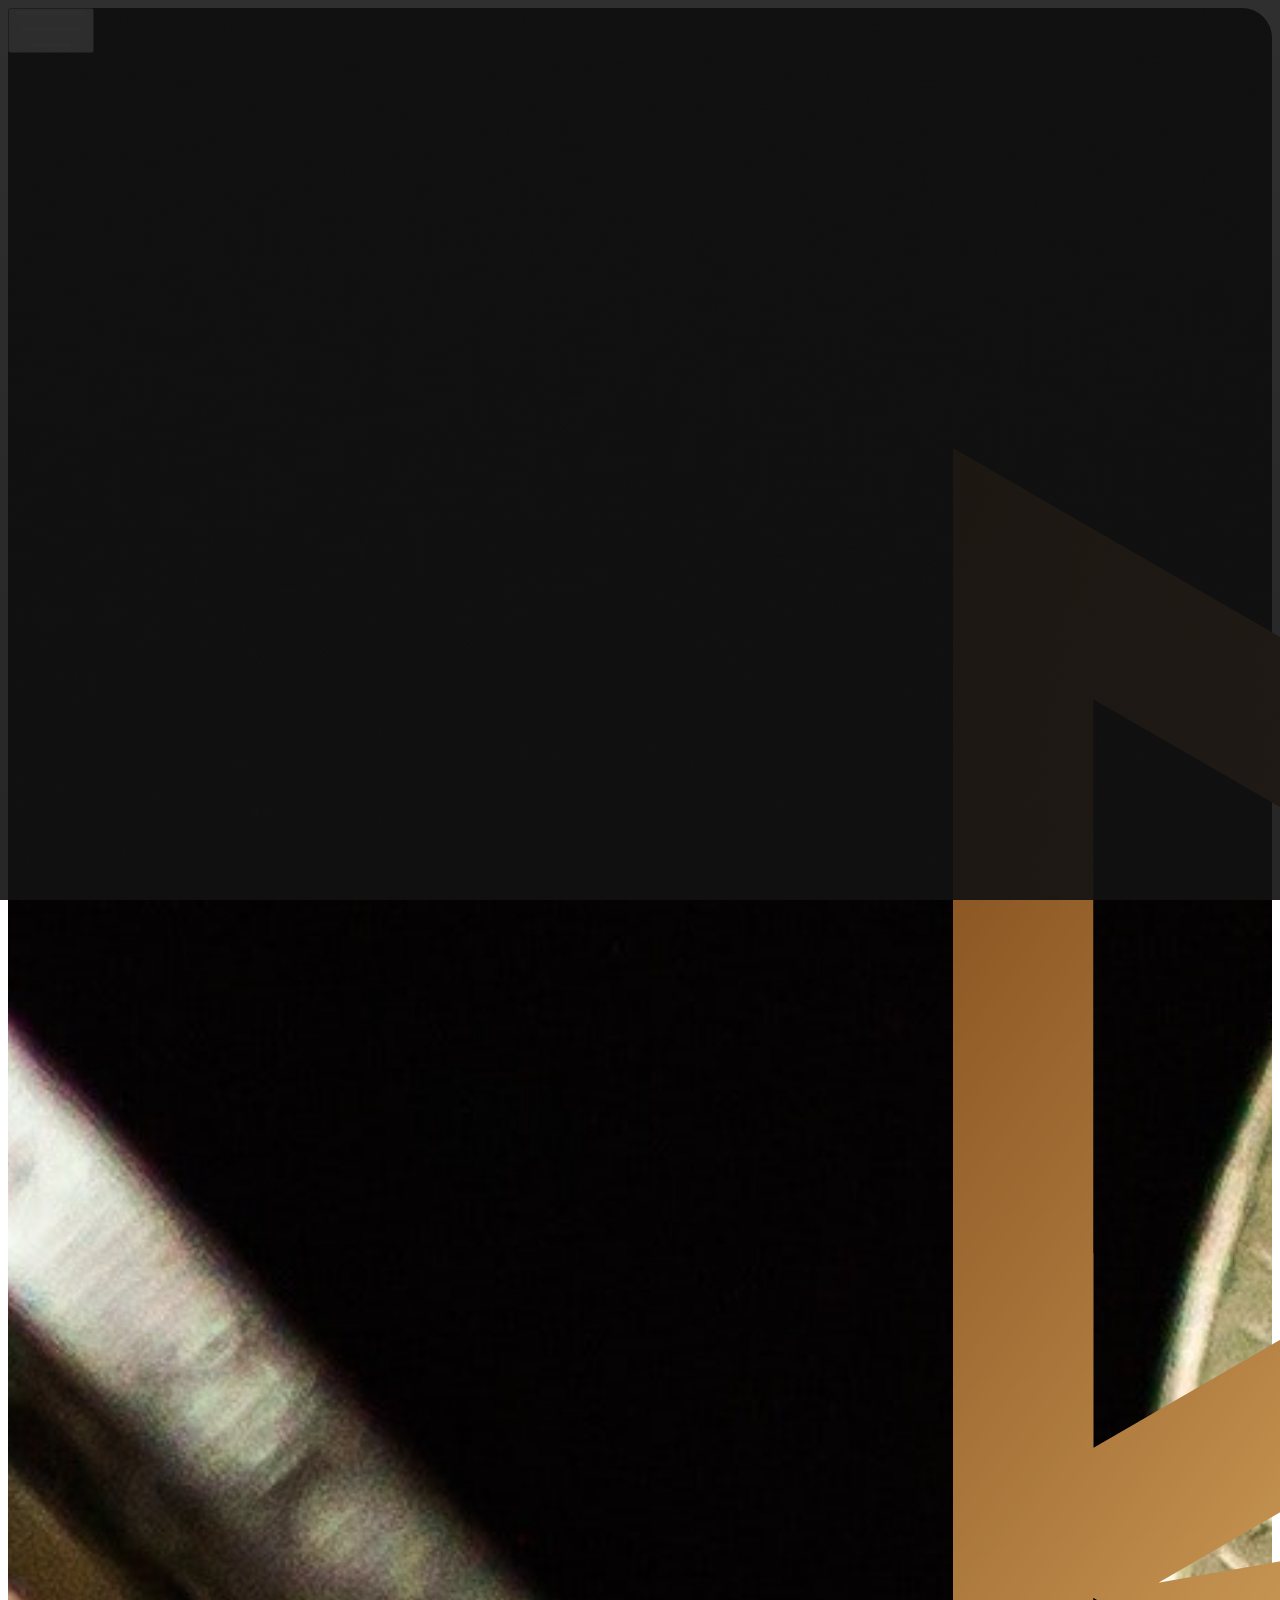
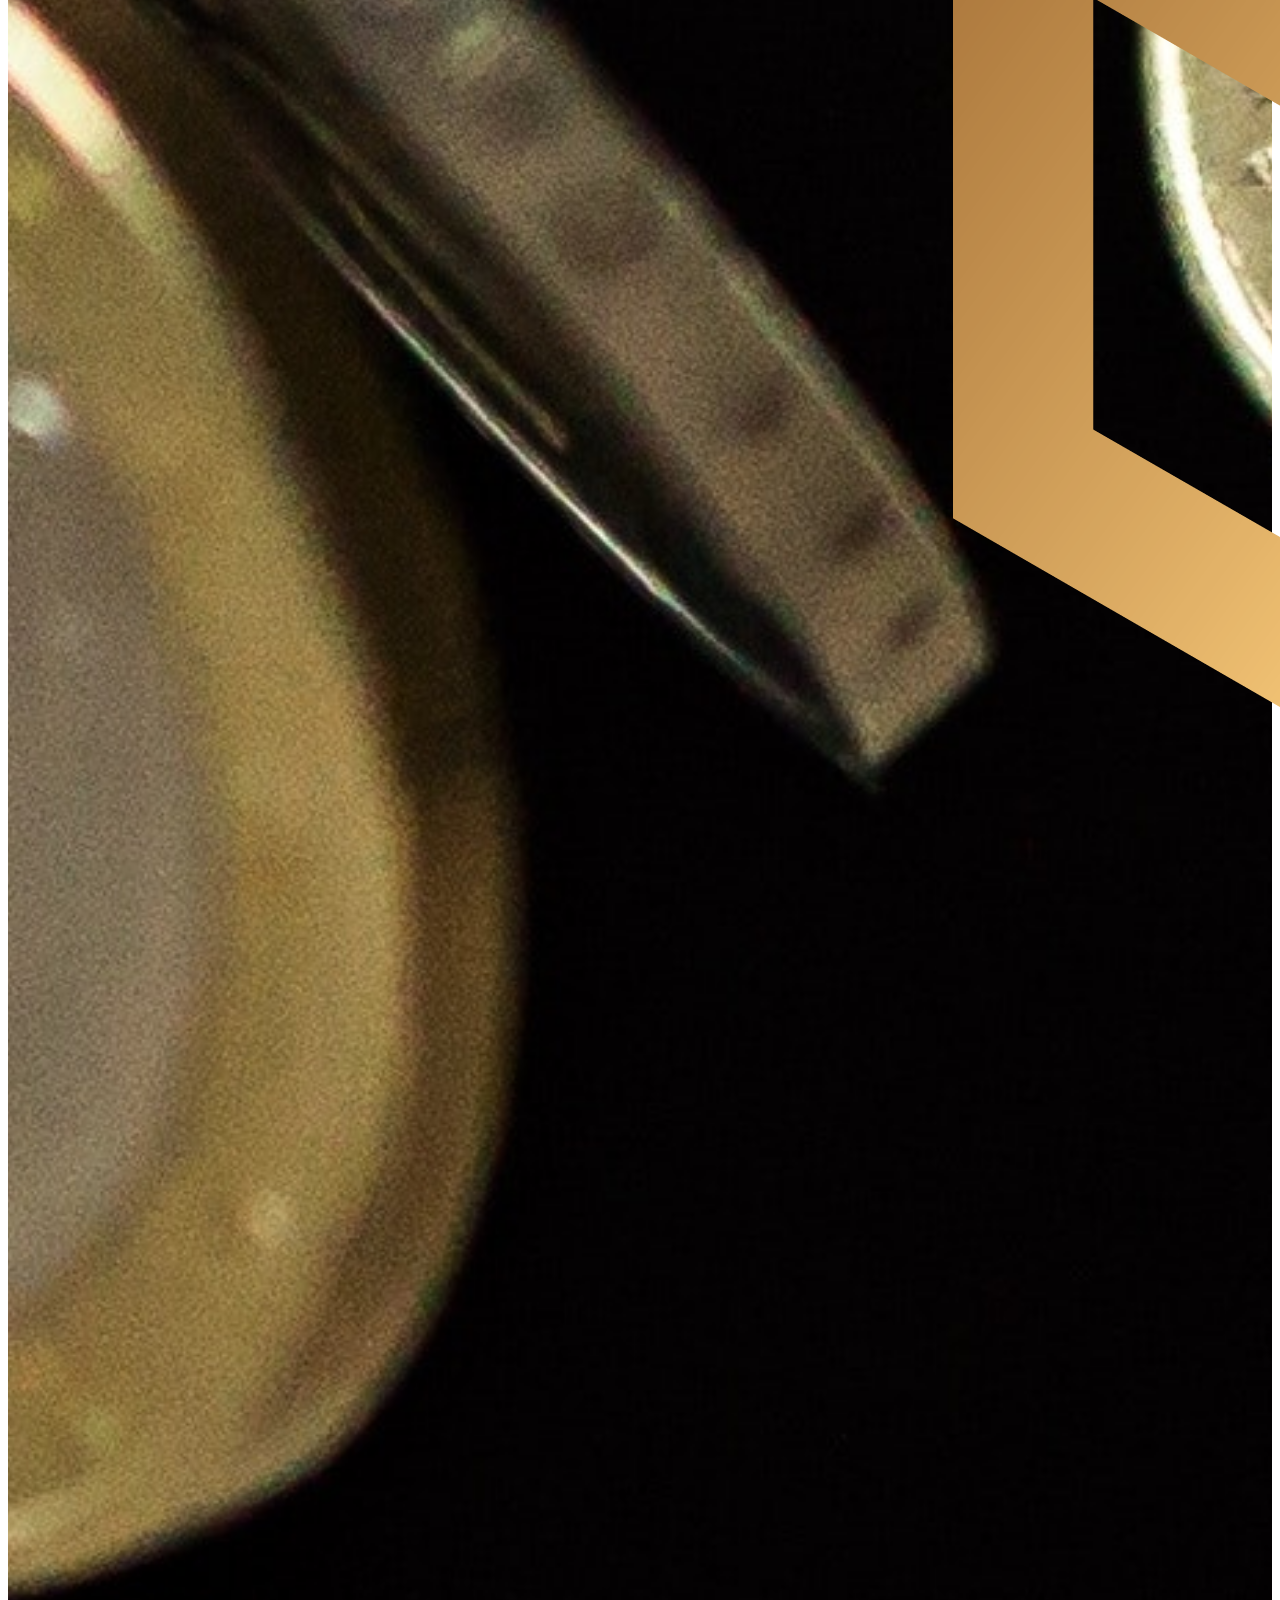
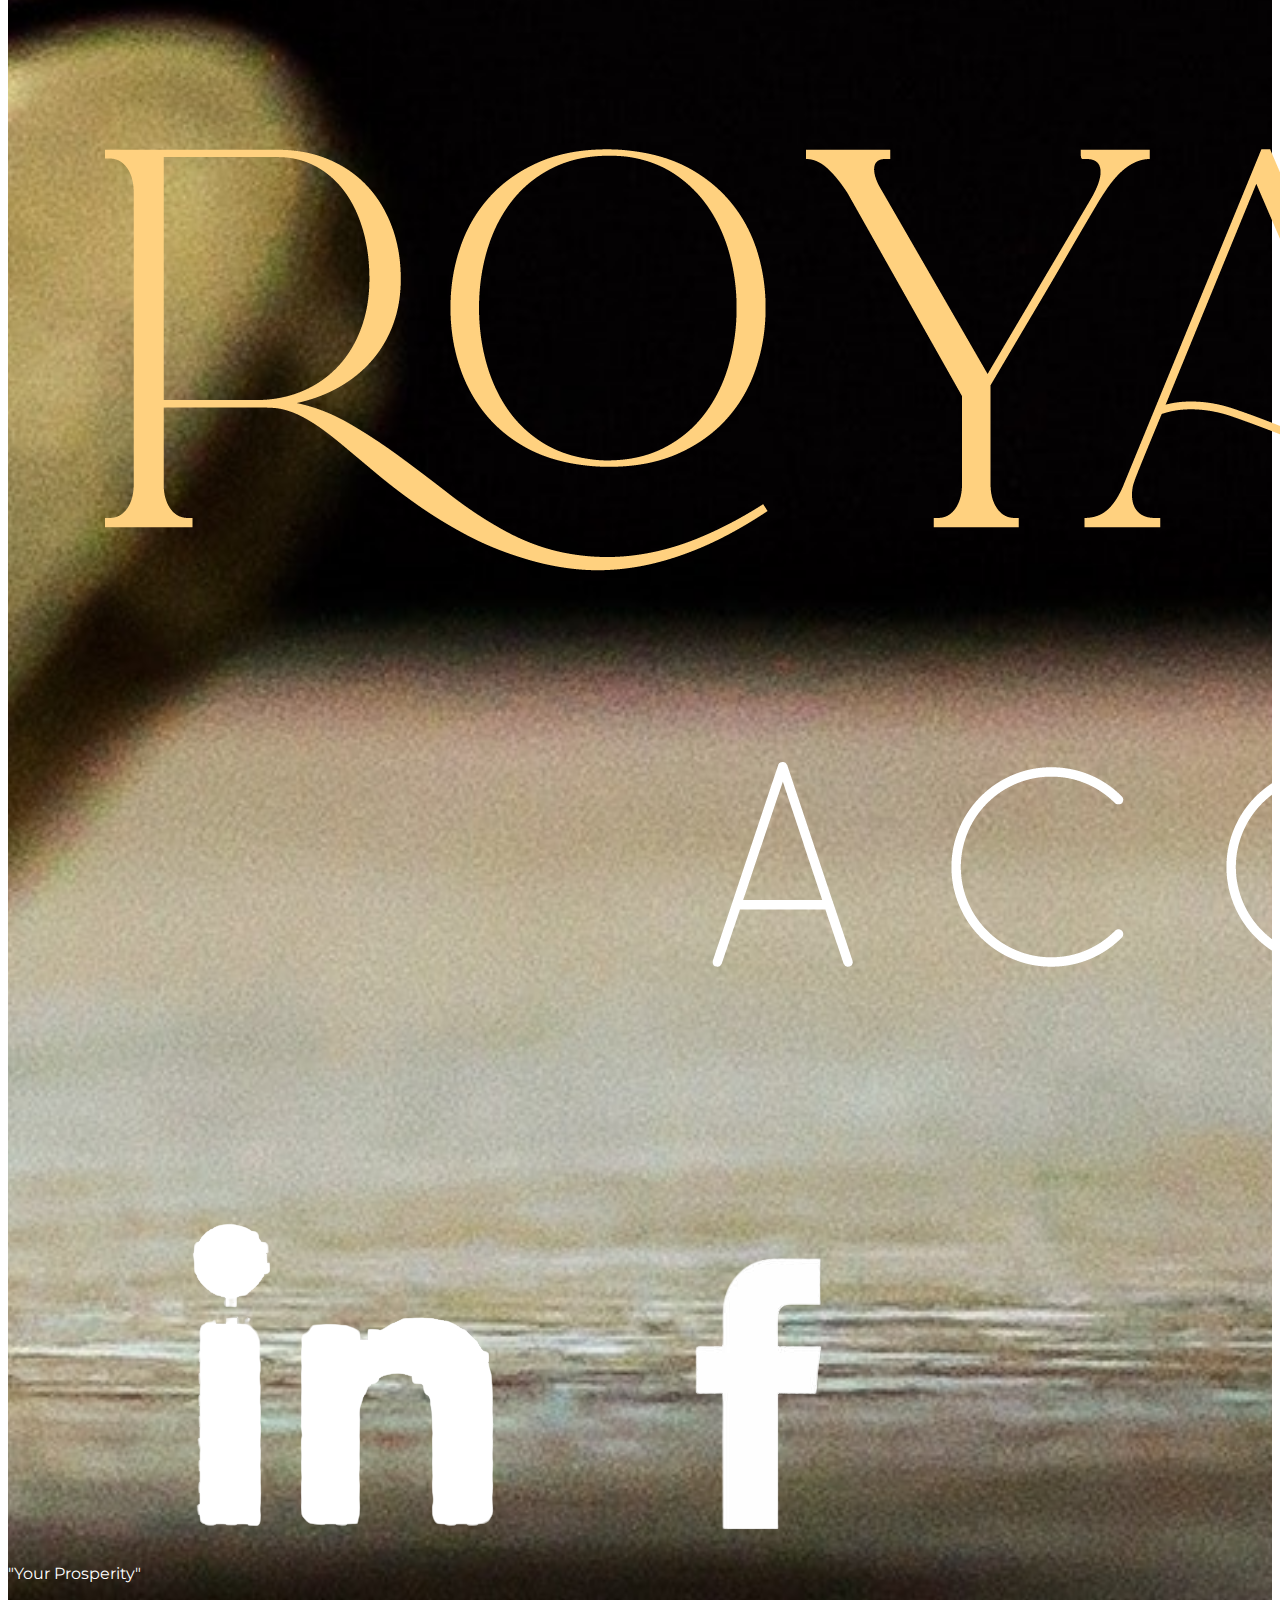
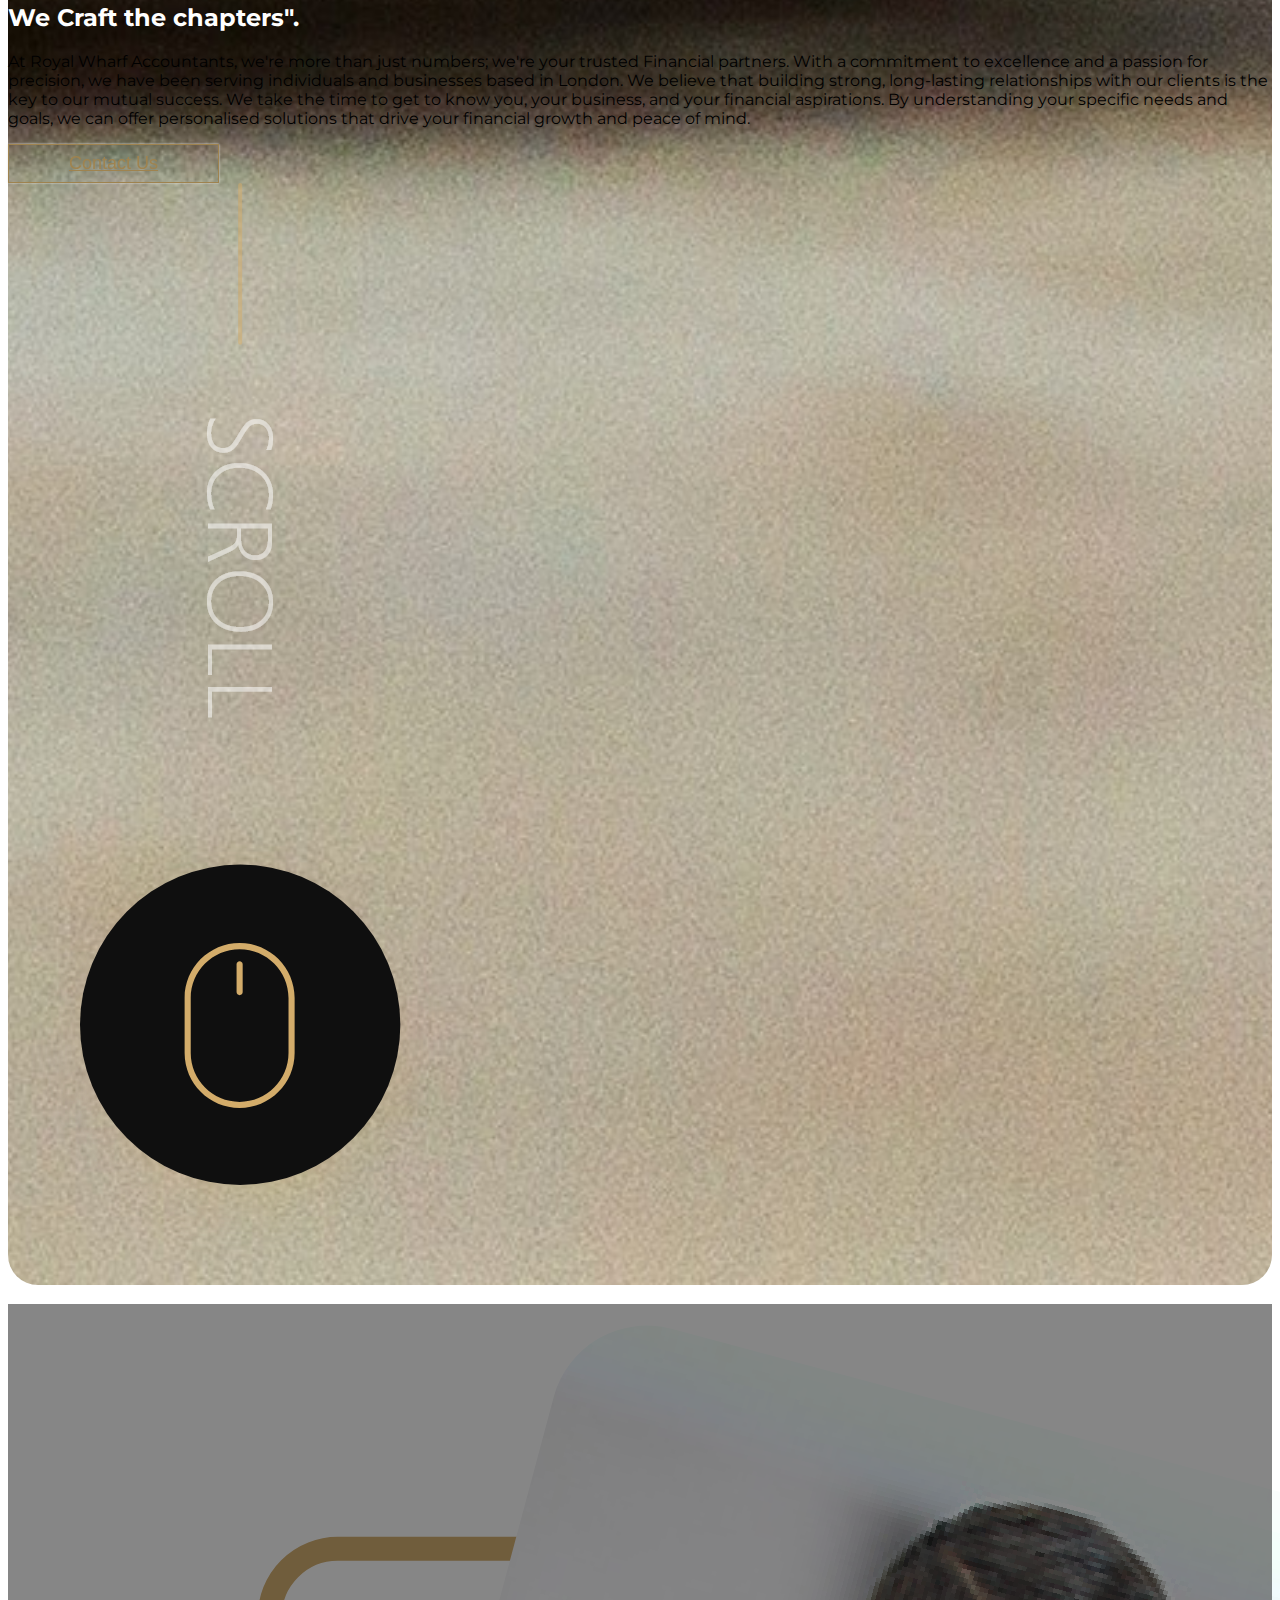
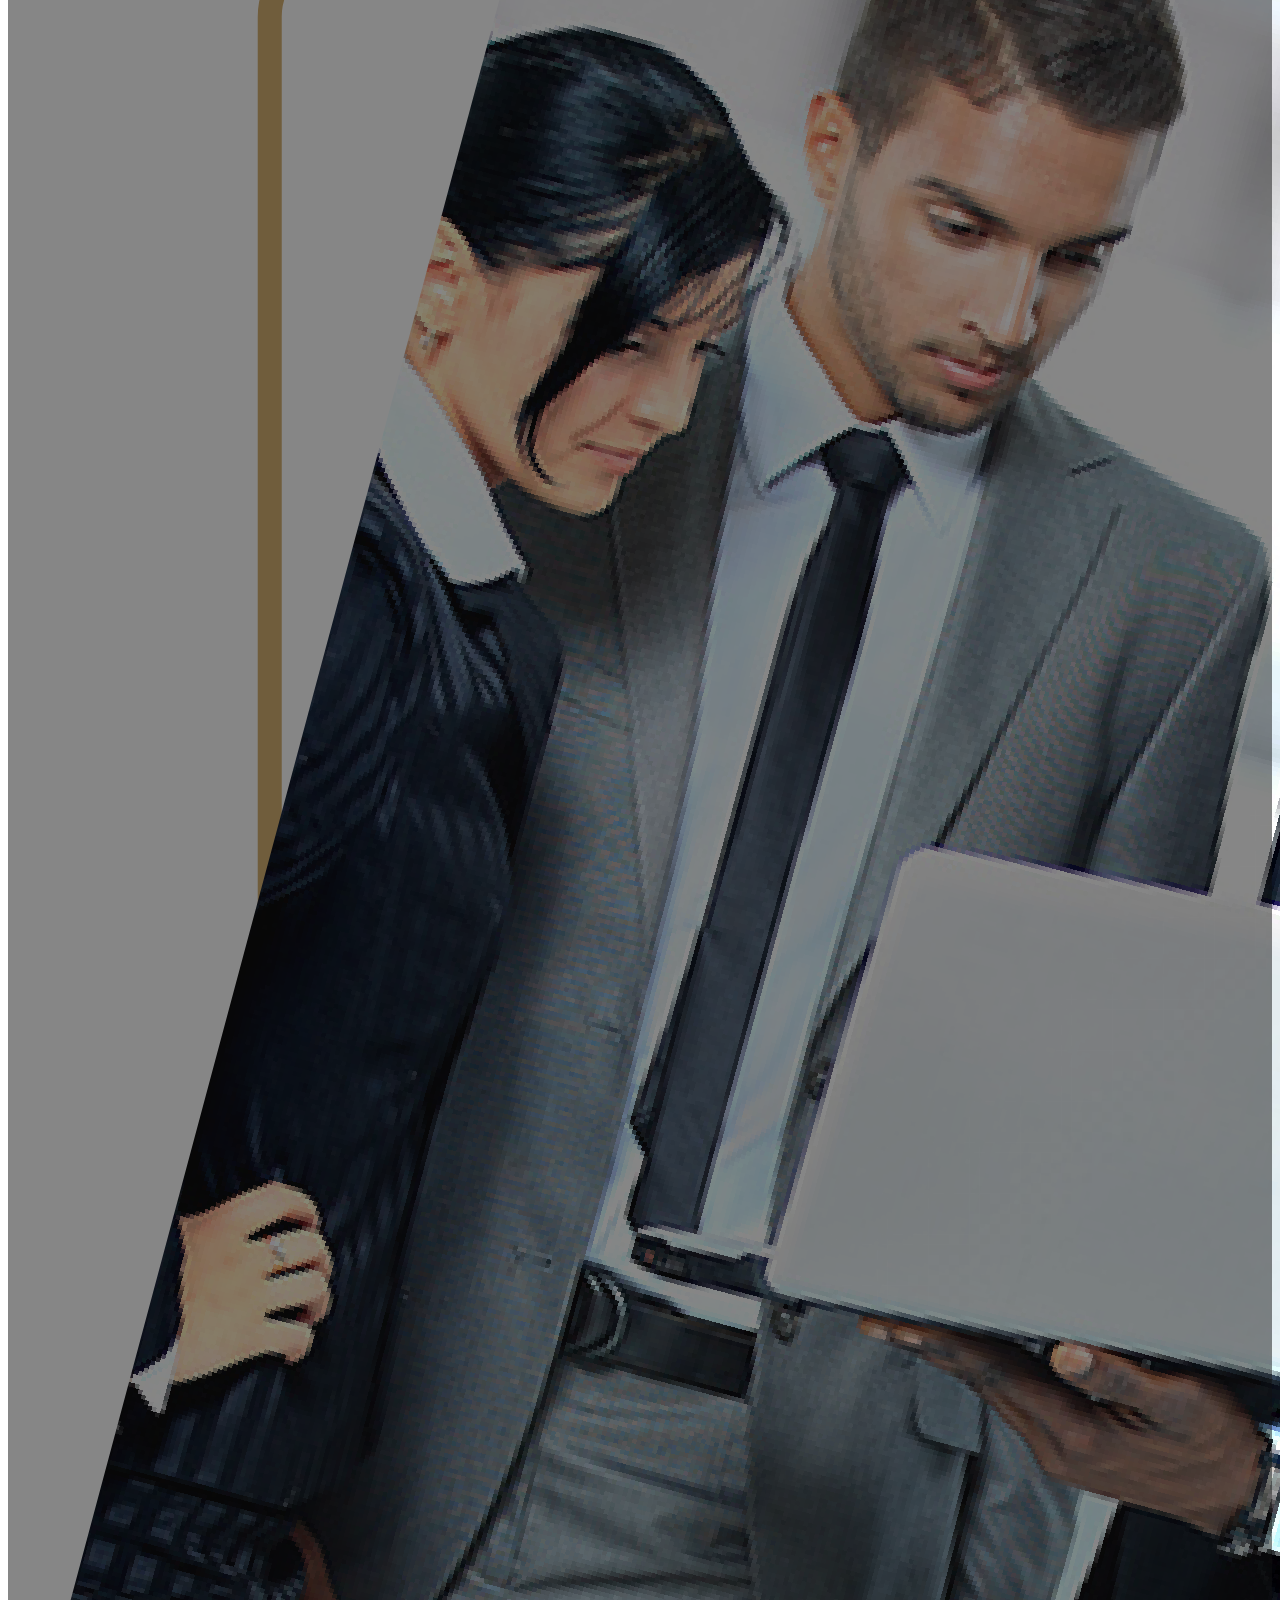
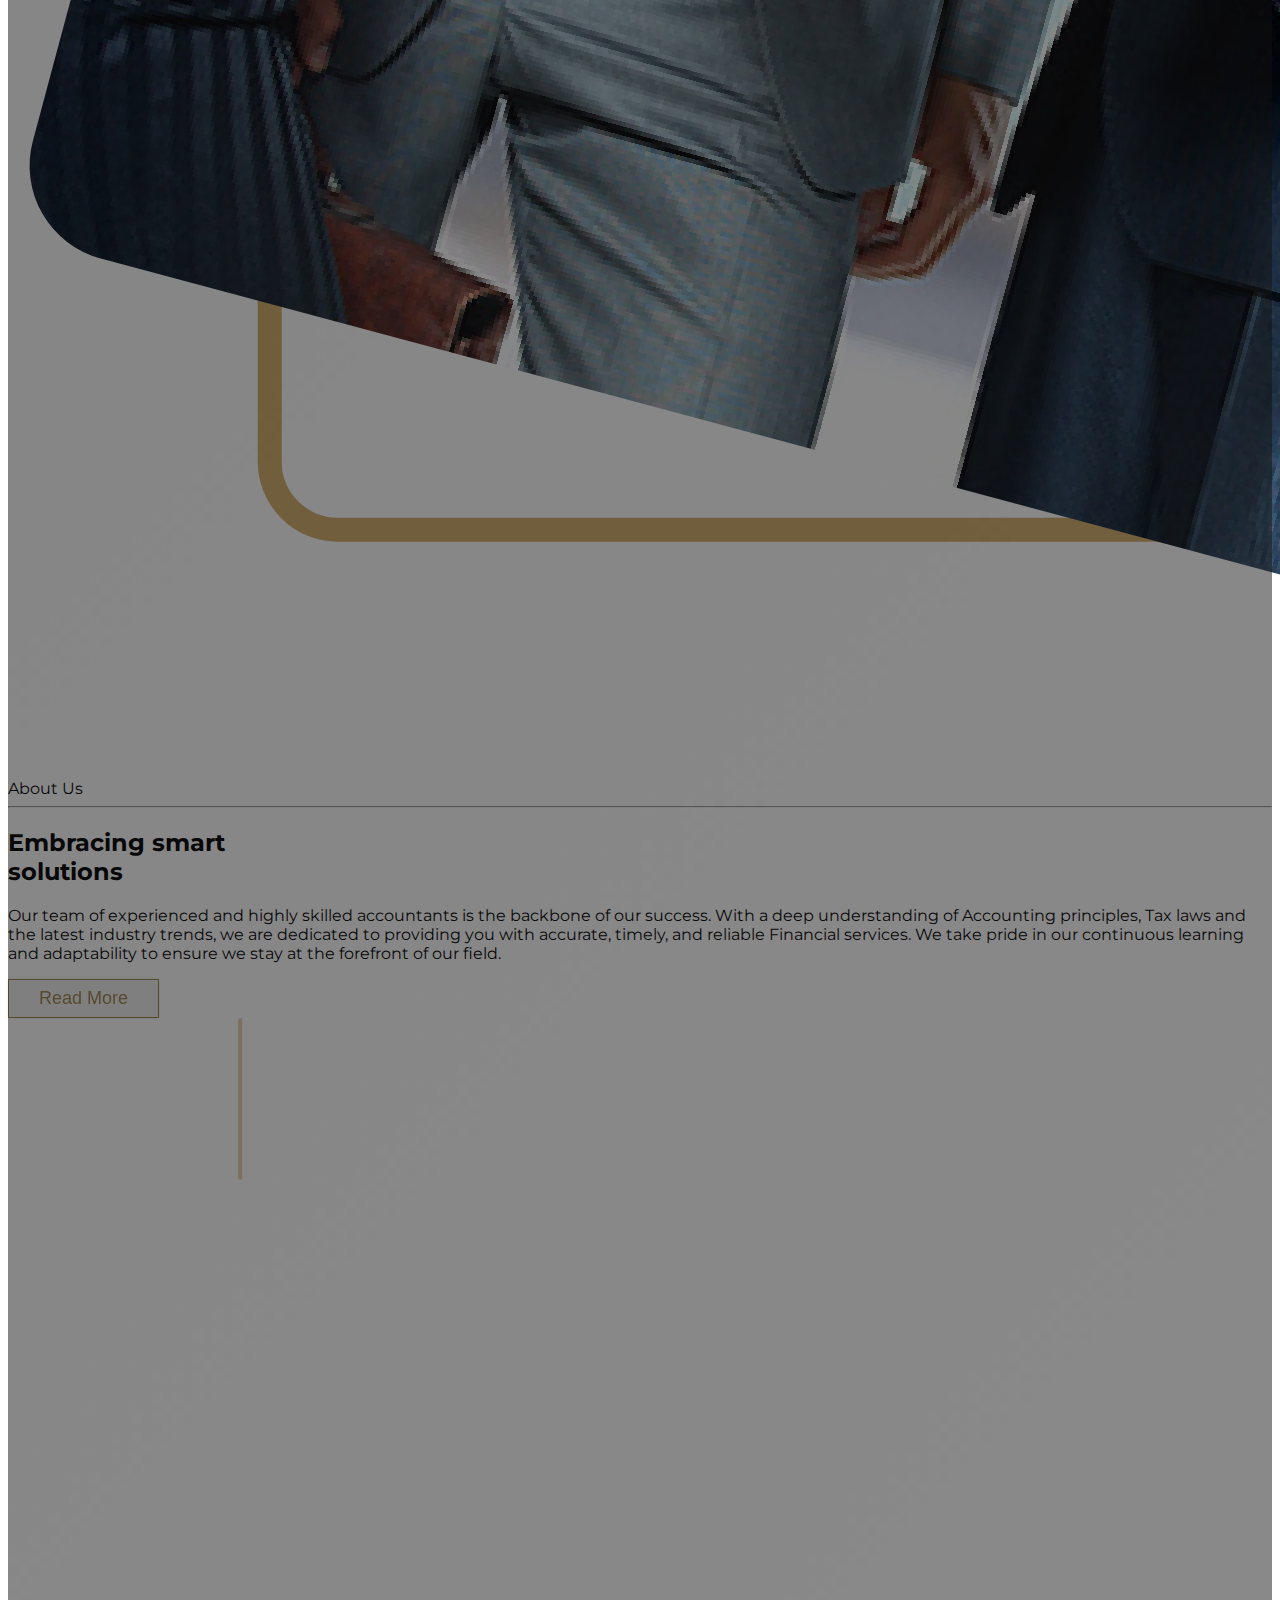
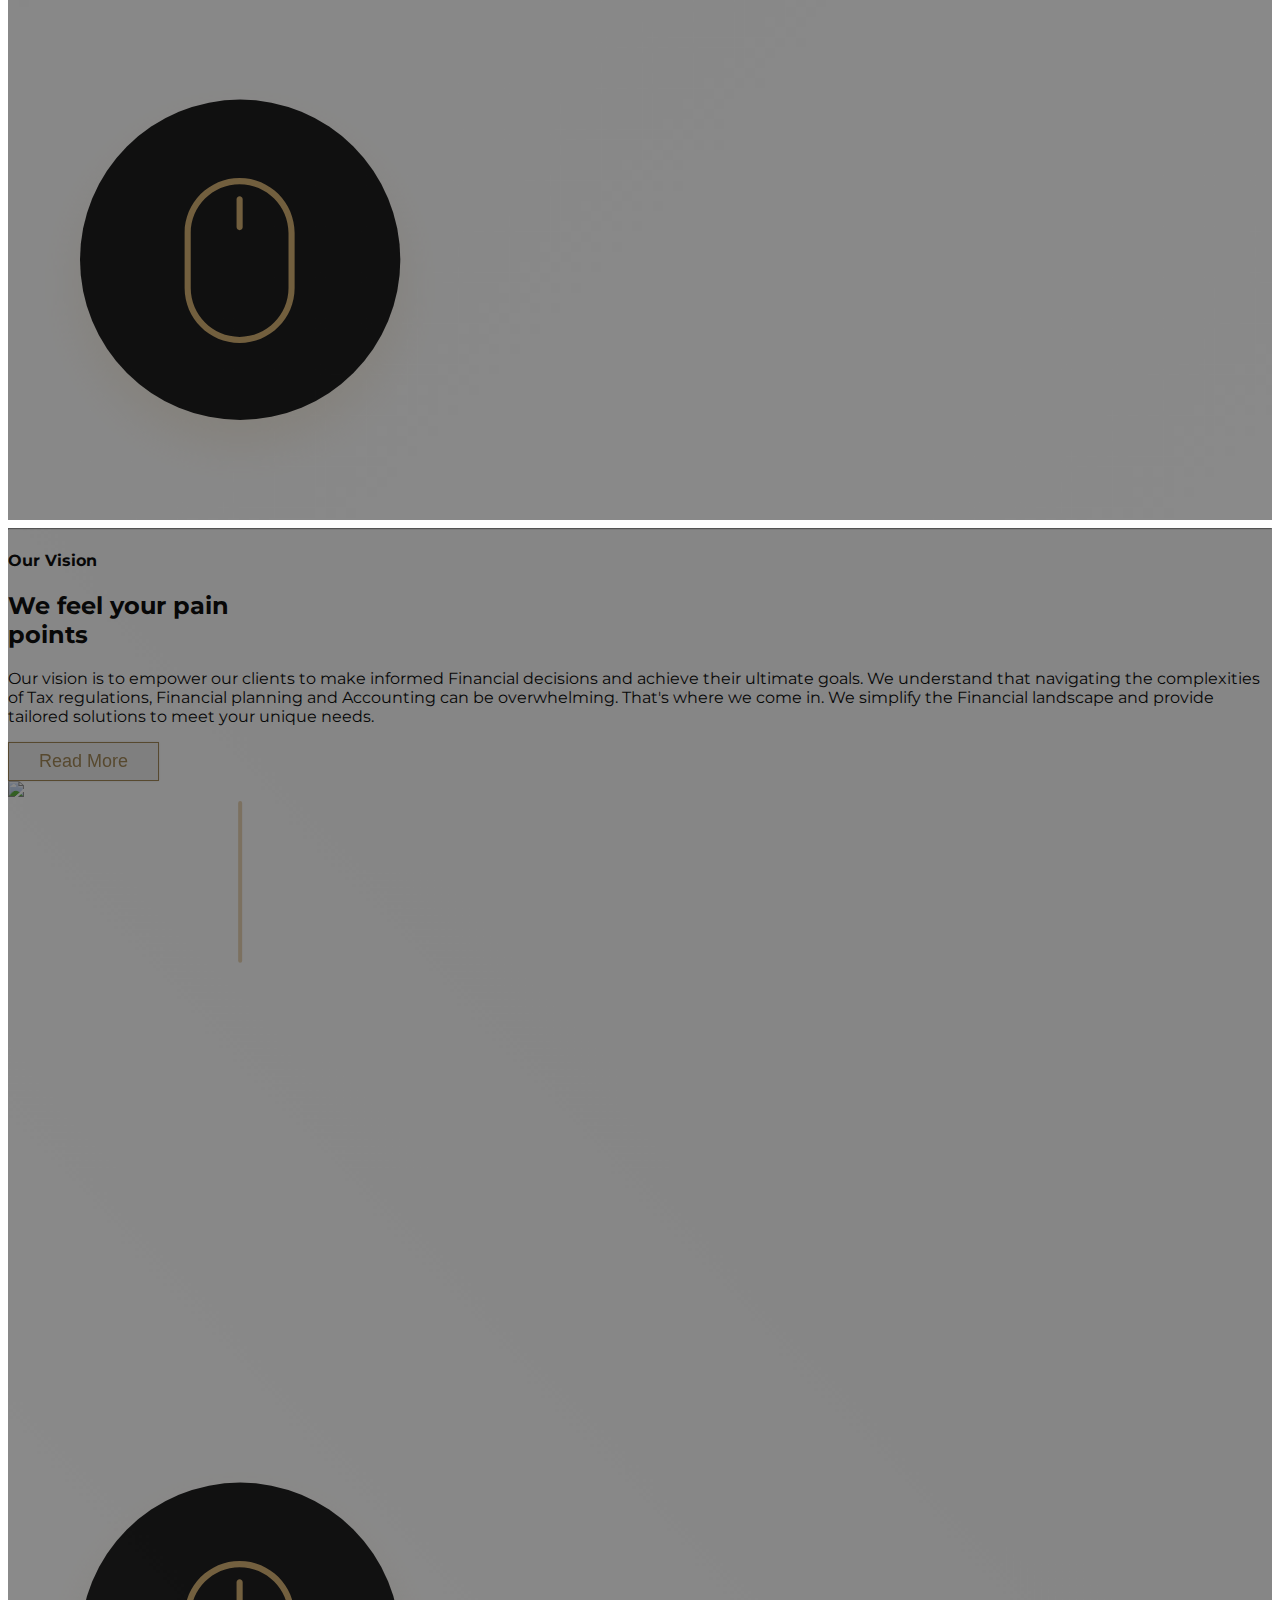
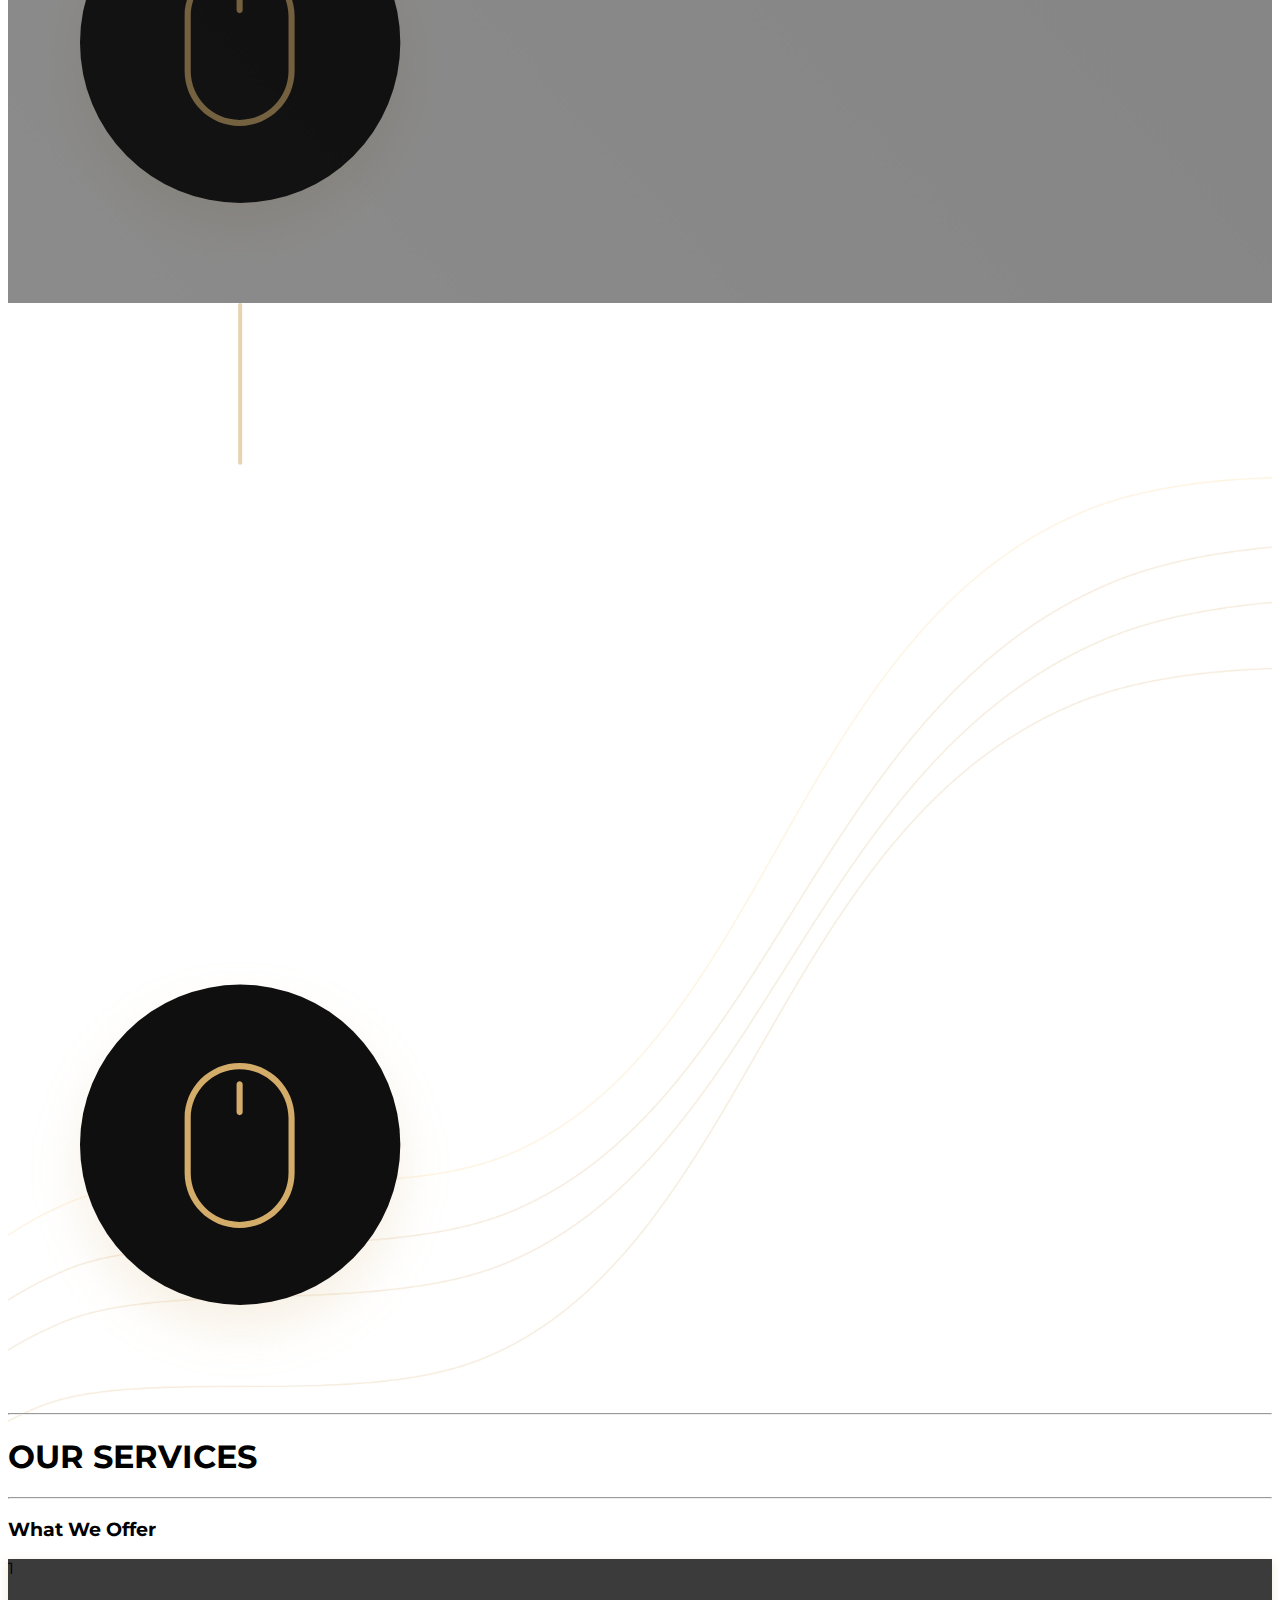
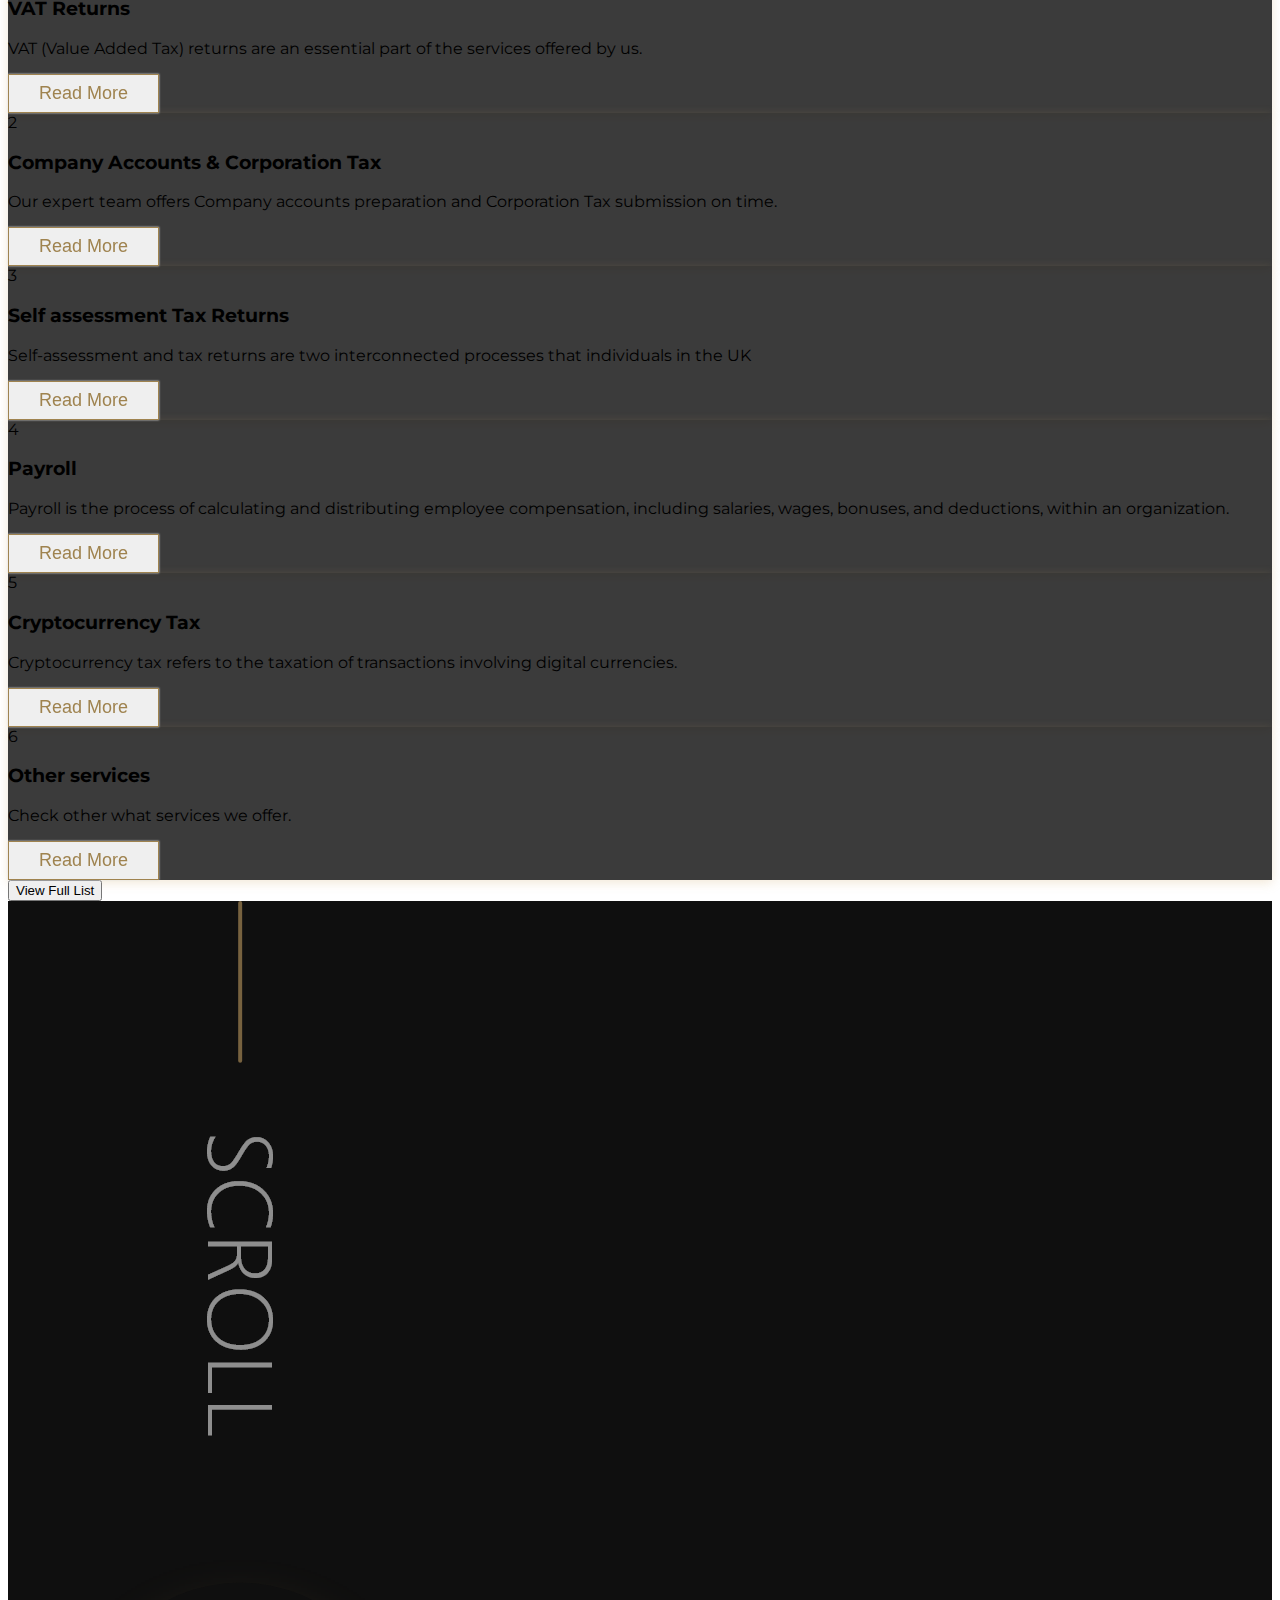
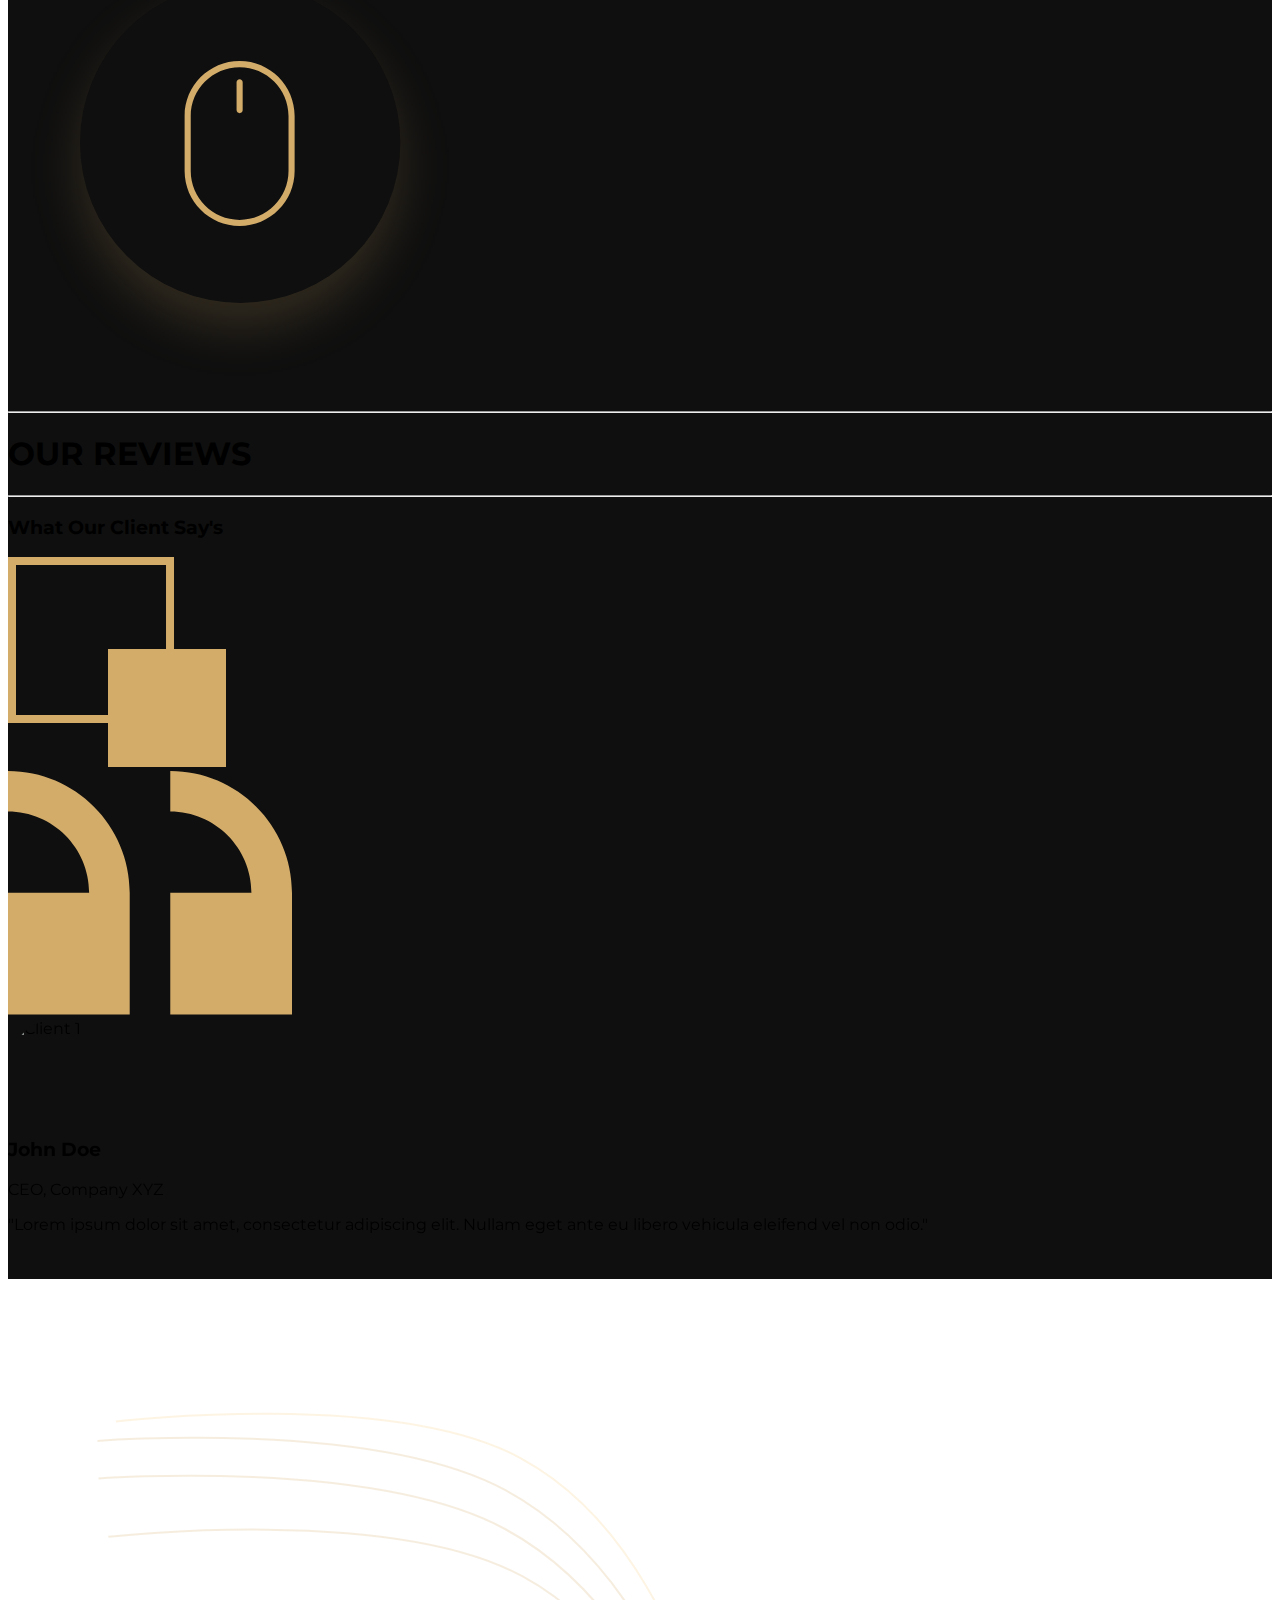
==== commit e7cf27b7: "update" ====
--- a/index.html
+++ b/index.html
@@ -13,10 +13,10 @@
 
   <body>
     <section class="bg-[#030303]">
-        <div class="header h-auto pb-10 relative ">
-          <div class="nav">
+        <div class="header h-auto relative ">
+          <div class="nav bg-[#ffffff29]" id="nav">
             <nav
-              class="flex items-center justify-between py-2 shadow-lg px-10 max-w-7xl mx-auto"
+              class="flex items-center py-3 justify-between shadow-lg px-10 max-w-7xl mx-auto"
             >
               <div class="z-40">
                 <button class="text-white text-xl">
@@ -45,20 +45,27 @@
               </div>
             </nav>
       
-            <div id="myNav" class="overlay z-40">
+            <div id="myNav" class="overlay z-40 ">
               <a href="javascript:void(0)" class="closebtn" onclick="closeNav()"
                 >&times;</a
               >
               <div class="overlay-content ">
                 <a href="#">Home</a>
                 <a href="./AboutUs/about.html" target="_blank">About</a>
-                <a href="./Service/service.html">Services</a>
-                <a href="./Service_vat/Vat.html">Service One</a>
-                <a href="./Service_comapanyAccounts/company.html">Service Two</a>
-                <a href="./Service_assesment/assesment.html">Service Three</a>
-                <a href="./Service_payroll/payroll.html">Service Four</a>
-                <a href="../Service_crypto/crypto.html">Service Five</a>
-                <a href="../ContactUs/contact.html" target="_blank">Contact</a>
+                <a href="./Service/service.html" target="_blank">Services</a>
+    
+                <div class="dropdown">
+                  <a href="javascript:void(0)" onclick="toggleNewPage()">Other Services</a>
+                  <div id="newPageLinks" class="nested-links">
+                    <a href="./Service_vat/Vat.html" target="_blank">Service One</a>
+                    <a href="./Service_comapanyAccounts/company.html" target="_blank">Service Two</a>
+                    <a href="./Service_assesment/assesment.html" target="_blank">Service Three</a>
+                    <a href="./Service_payroll/payroll.html" target="_blank">Service Four</a>
+                    <a href="./Service_crypto/crypto.html" target="_blank">Service Five</a>
+                
+                  </div>
+              </div>
+                <a href="./ContactUs/contact.html" target="_blank">Contact</a>
               </div>
             </div>
           </div>
@@ -167,10 +174,10 @@
               <div
           class="flex flex-col lg:flex-row xl:flex-row 2xl:flex-row gap-10 justify-center items-start"
         >
-          <div class=" w-full lg:w-2/4 xl:w-2/4 2xl:w-2/4 z-10 flex w-full justify-center">
+          <div class="z-[1] w-full lg:w-2/4 xl:w-2/4 2xl:w-2/4  flex w-full justify-center">
             <img src="./Images/about-1.png" class="w-[456px] h-auto mx-auto lg:mx-0 xl:mx-0 2xl:mx-0" />
           </div>
-          <div class="z-10 w-full lg:w-2/4 xl:w-2/4 2xl:w-2/4 mt-10 md:text-center text-start lg:text-start xl:text-start ">
+          <div class="z-[1] w-full lg:w-2/4 xl:w-2/4 2xl:w-2/4 mt-10 md:text-center text-start lg:text-start xl:text-start ">
             <div class="flex gap-2 w-full">
               <span class="text-[#D3AC6A] text-2xl w-1/5">About Us</span>
               <hr class="border border-[#D3AC6A] my-4 w-full " />
@@ -205,13 +212,13 @@
 
       <!-- our vision -->
 
-      <div class="blackShadowLeft py-10  px-5 lg:px-0 xl:px-0 2xl:px-0 mt-0 relative py-20 mt-20">
+      <div class="blackShadowLeft py-10  px-5 lg:px-0 xl:px-0 2xl:px-0 mt-0  py-20 mt-20">
        
         <div class="">
           <div
           class="flex flex-col lg:flex-row xl:flex-row 2xl:flex-row gap-10 justify-center items-start"
         >
-          <div class="z-10 w-full lg:w-2/4 xl:w-2/4 2xl:w-2/4 md:text-center text-start lg:text-start xl:text-start">
+          <div class="z-[1] w-full lg:w-2/4 xl:w-2/4 2xl:w-2/4 md:text-center text-start lg:text-start xl:text-start">
             <div class="flex gap-2 justify-start">
               <hr class="border border-[#D3AC6A] my-4 w-1/5 " />
               <h4 class="text-[#D3AC6A]  text-2xl w-32">Our Vision</h4>
@@ -238,7 +245,7 @@
 
            
           </div>
-          <div class="z-10 w-full lg:w-2/4 xl:w-2/4 2xl:w-2/4 z-10">
+          <div class="z-[1] w-full lg:w-2/4 xl:w-2/4 2xl:w-2/4">
             <img src="./Images/about-2.png" class="w-[456px] h-auto mx-auto" />
           </div>
         </div>
@@ -251,7 +258,7 @@
 
       <!-- Our Service -->
       <div
-        class="ourServices px-5 lg:px-10 xl:px-10 2xl:px-10 pt-[20px] lg:pt-[100px] xl:pt-[100px] 2xl:pt-[100px] pb-20 relative"
+        class="ourServices px-5 lg:px-10 xl:px-10 2xl:px-10 pt-[20px]  pb-20 relative"
       >
       <div class="absolute top-[70%] left-5">
         <img src="./Images/scroll.png" class="w-20 h-auto hidden lg:block xl:block 2xl:block image-float" />
@@ -285,7 +292,7 @@
               VAT (Value Added Tax) returns are an essential part of the services offered by us. 
             </p>
             
-            <button class="readMore mt-auto">
+            <button class="readMore mt-auto rounded-md rounded-md">
               Read More
             </button>
           </div>
@@ -308,7 +315,7 @@
                 Our expert team offers Company accounts preparation and Corporation Tax submission on time.
               </p>
               <button
-                class="readMore mt-auto"
+                class="readMore mt-auto rounded-md"
               >
                 Read More
               </button>
@@ -330,7 +337,7 @@
                 Self-assessment and tax returns are two interconnected processes that individuals in the UK
               </p>
               <button
-                class="readMore mt-auto"
+                class="readMore mt-auto rounded-md"
               >
                 Read More
               </button>
@@ -352,7 +359,7 @@
                 Payroll is the process of calculating and distributing employee compensation, including salaries, wages, bonuses, and deductions, within an organization.
               </p>
               <button
-                class="readMore mt-auto"
+                class="readMore mt-auto rounded-md"
               >
                 Read More
               </button>
@@ -374,7 +381,7 @@
                 Cryptocurrency tax refers to the taxation of transactions involving digital currencies.
               </p>
               <button
-                class="readMore mt-auto"
+                class="readMore mt-auto rounded-md"
               >
                 Read More
               </button>
@@ -396,7 +403,7 @@
                 Check other what services we offer.
               </p>
               <button
-                class="readMore mt-auto"
+                class="readMore mt-auto rounded-md"
               >
                 Read More
               </button>
@@ -516,7 +523,7 @@
 
       <!-- News Letter -->
      
-      <div class="relative overflow-hidden">
+      <div class="relative overflow-hidden mt-10">
         <div class="z-10">
           <img
             src="./Images/NewsletterLeft.png"
@@ -564,7 +571,7 @@
         class="relative bg-black text-white  border-t-2 border-t-[#D3AC6A] px-5 lg:px-10 xl:px-10 2xl:px-10 z-50 py-16"
       >
         <div
-          class="grid lg:grid-cols-4 md:grid-cols-2 sm:grid-cols-1 gap-10 max-w-7xl mx-auto"
+          class="grid lg:grid-cols-4 md:grid-cols-2 sm:grid-cols-1 gap-0 max-w-7xl mx-auto"
         >
           <div class="w-full text-center mb-4 md:mb-0 p-4">
             <img src="../Images/rw-01.jpg" alt="Company Logo" />
@@ -739,22 +746,52 @@
           });
           </script>
       <script>
-        function openNav() {
-          var screenWidth = window.innerWidth;
-      
-          if (screenWidth <= 767) {
-          
-            document.getElementById("myNav").style.width = "80%";
-          } else {
-           
-            document.getElementById("myNav").style.width = "30%";
-          }
+  var navbar = document.getElementById("myNav");
+  var entireBar = document.getElementById("nav")
+  
+
+function openNav() {
+  var screenWidth = window.innerWidth;
+
+  if (screenWidth <= 767) {
+    navbar.style.width = "80%";
+  } else {
+    navbar.style.width = "30%";
+  }
+}
+
+function closeNav() {
+  navbar.style.width = "0%";
+}
+
+
+window.onscroll = function () {
+  if (document.body.scrollTop > 80 || document.documentElement.scrollTop > 80) {
+ 
+    entireBar.style.backgroundColor = "#45474B"; 
+    entireBar.style.position = "fixed"; 
+    entireBar.style.width = "100%"; 
+    navbar.style.height="600px";
+    entireBar.style.top = "0"; 
+    // entireBar.style.bottom = "0"; 
+    entireBar.style.zIndex = "100"; 
+  } else {
+    entireBar.style.backgroundColor = "#ffffff1a"; 
+    banner.style.marginTop = "150px"; 
+    entireBar.style.zIndex = "100"; 
+
+
+  }
+};
+
+      </script>
+      <script>
+        function toggleNewPage() {
+            var newPageLinks = document.getElementById("newPageLinks");
+            newPageLinks.classList.toggle("show");
         }
-      
-        function closeNav() {
-          document.getElementById("myNav").style.width = "0%";
-        }
-      </script>
+        </script>
+        
       
 
     <script src="https://cdnjs.cloudflare.com/ajax/libs/OwlCarousel2/2.3.4/owl.carousel.min.js"></script>
--- a/css/style.css
+++ b/css/style.css
@@ -6,13 +6,13 @@
 }
 
 .header {
-  background-image: url(../Images/coin.png);
+  background-image: url(../Images/coinOrigina.jpg);
   background-size: cover;
   background-repeat: no-repeat;
   background-position: center;
   z-index: 2;
   border-radius: 30px;
-  
+
 
 }
 
@@ -22,16 +22,27 @@
   z-index: 5;
   width: 100%;
   height: 100%;
-  background: linear-gradient(rgba(15, 15, 15, 0.612), rgba(15, 15, 15, 0.662));
+  background: linear-gradient(rgba(15, 15, 15, 0.865), rgba(15, 15, 15, 0.902));
   top: 0;
   bottom: 0;
+  background-color: #ffffff1a;
   right: 0;
   left: 0;
 }
 
-
-.nav{
-  background-color: #3535353e;
+#nav{
+  z-index: 10;
+}
+
+
+.nested-links {
+  display: none;
+}
+
+
+.nested-links.show {
+  display: block;
+  transition: display 0.3s ease;
 }
 
 .ourServices {
@@ -43,7 +54,7 @@
 }
 
 .serviceCard {
-  background-color: #0f0f0fa8!important;
+  background-color: #0f0f0fd0!important;
   box-shadow: 0 3px 10px rgba(211, 172, 106, 0.263)!important;
 }
 
@@ -293,11 +304,15 @@
   opacity: 0.5; 
 }
 
+.indexProblem{
+  z-index: 5;
+}
+
 .blackShadowLeft {
   position: relative;
 }
 
-.blackShadowLeft::before {
+.blackShadowLeft::before{
   content: "";
   position: absolute;
   top: 0;
@@ -358,4 +373,6 @@
 .readMore:focus::before,
 .readMore:active::before {
   transform: scale(1);
-}+}
+
+
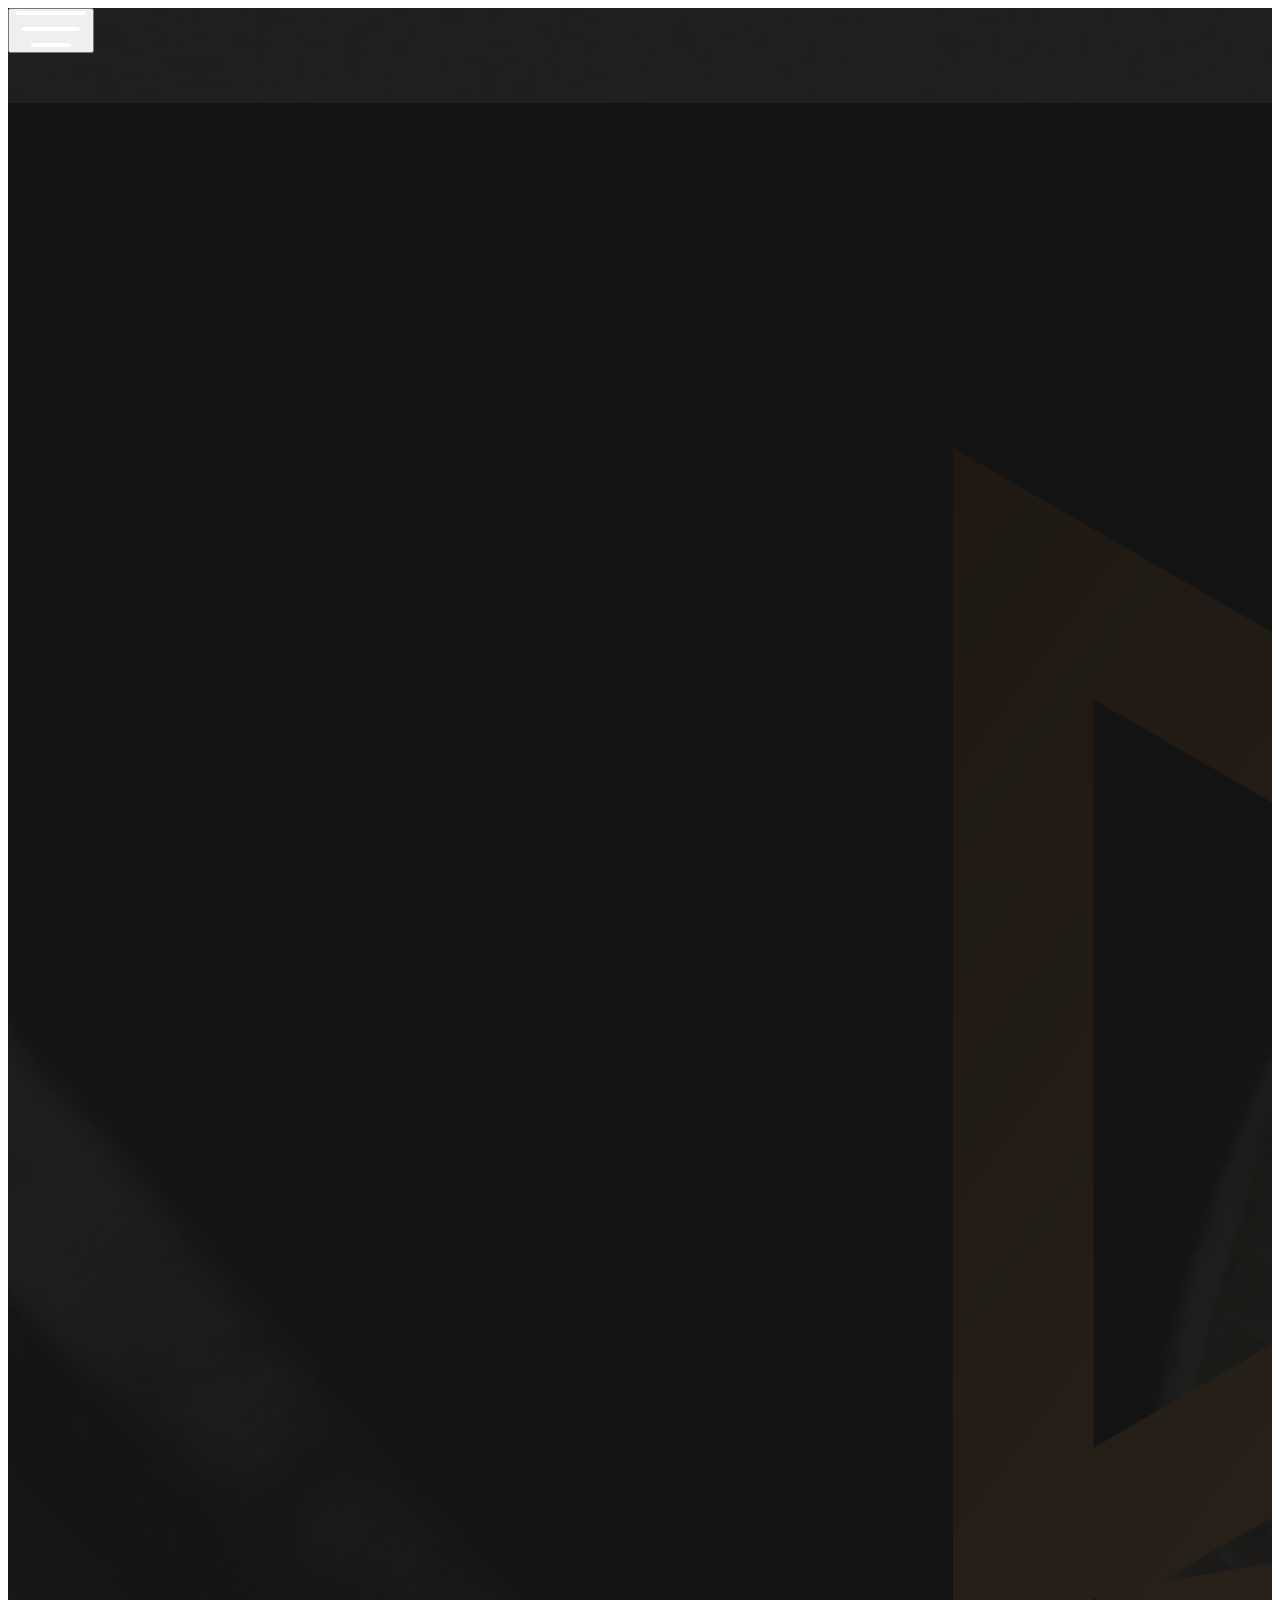
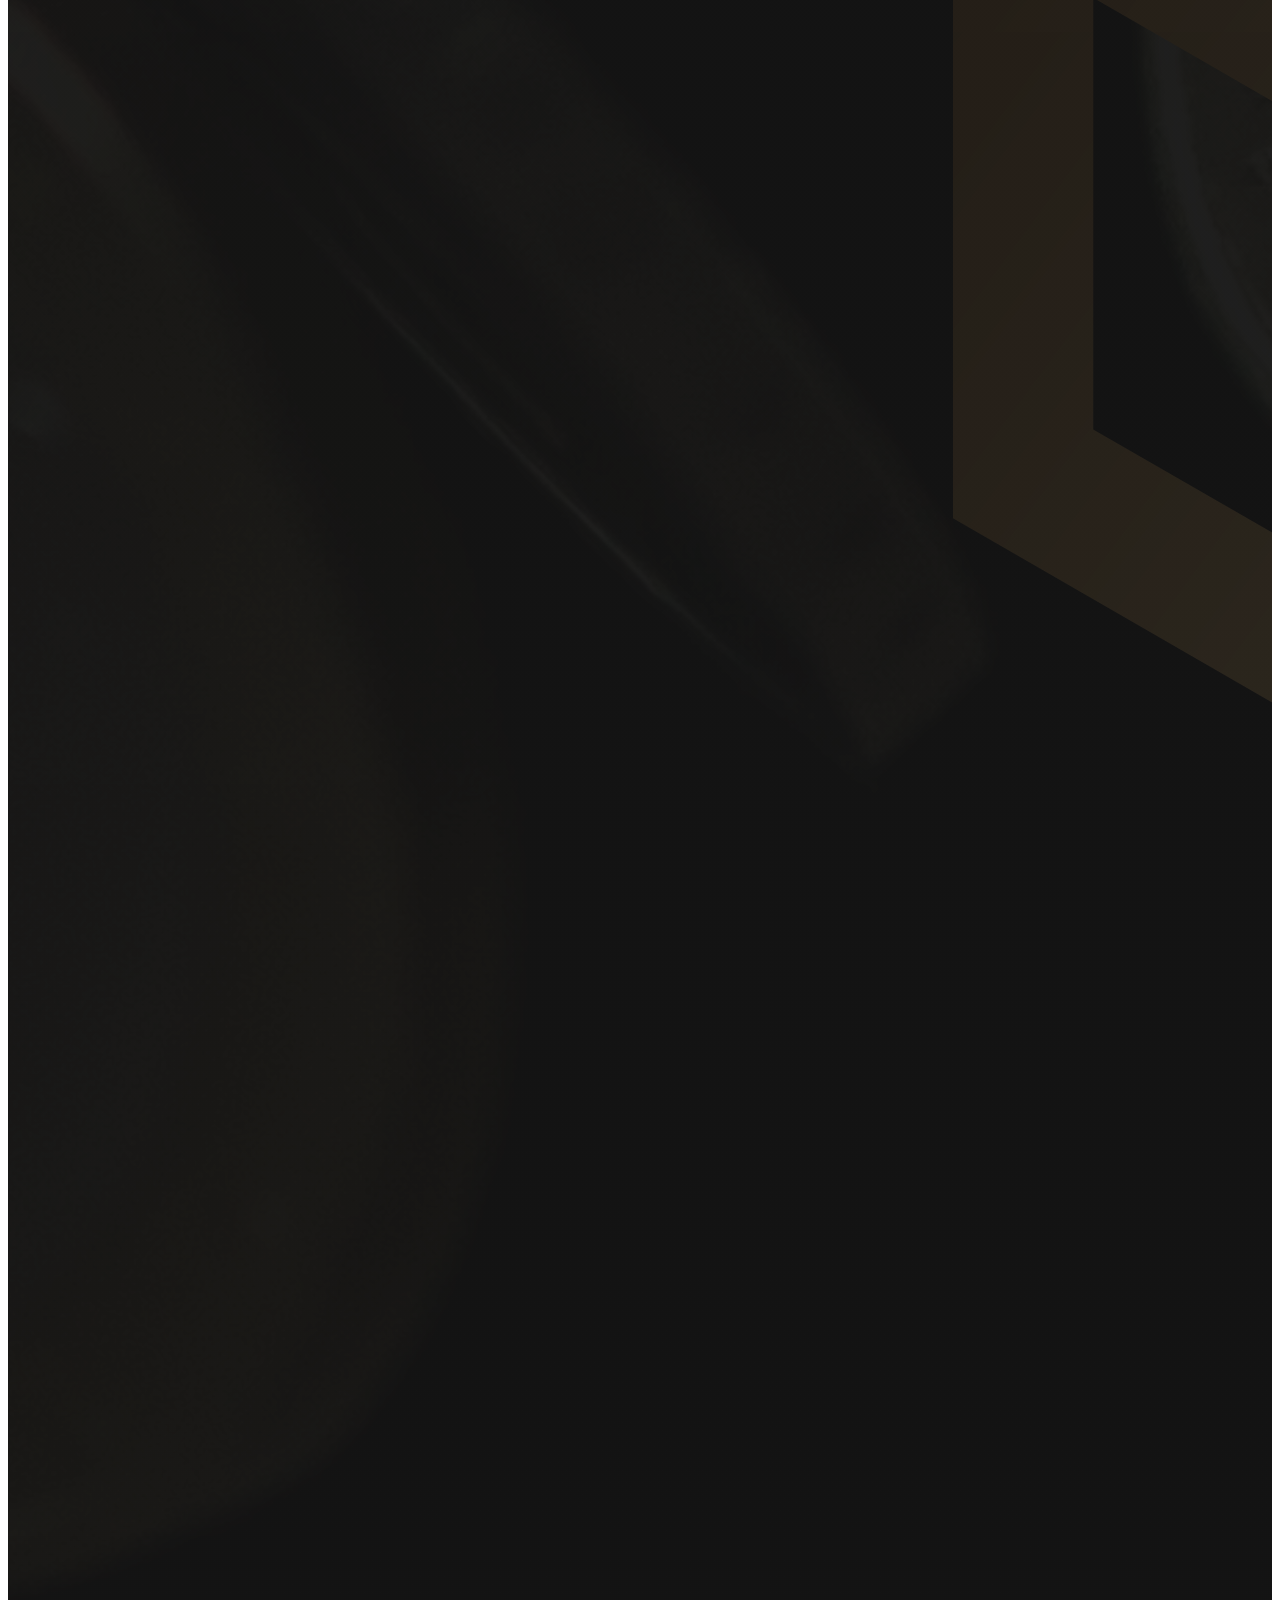
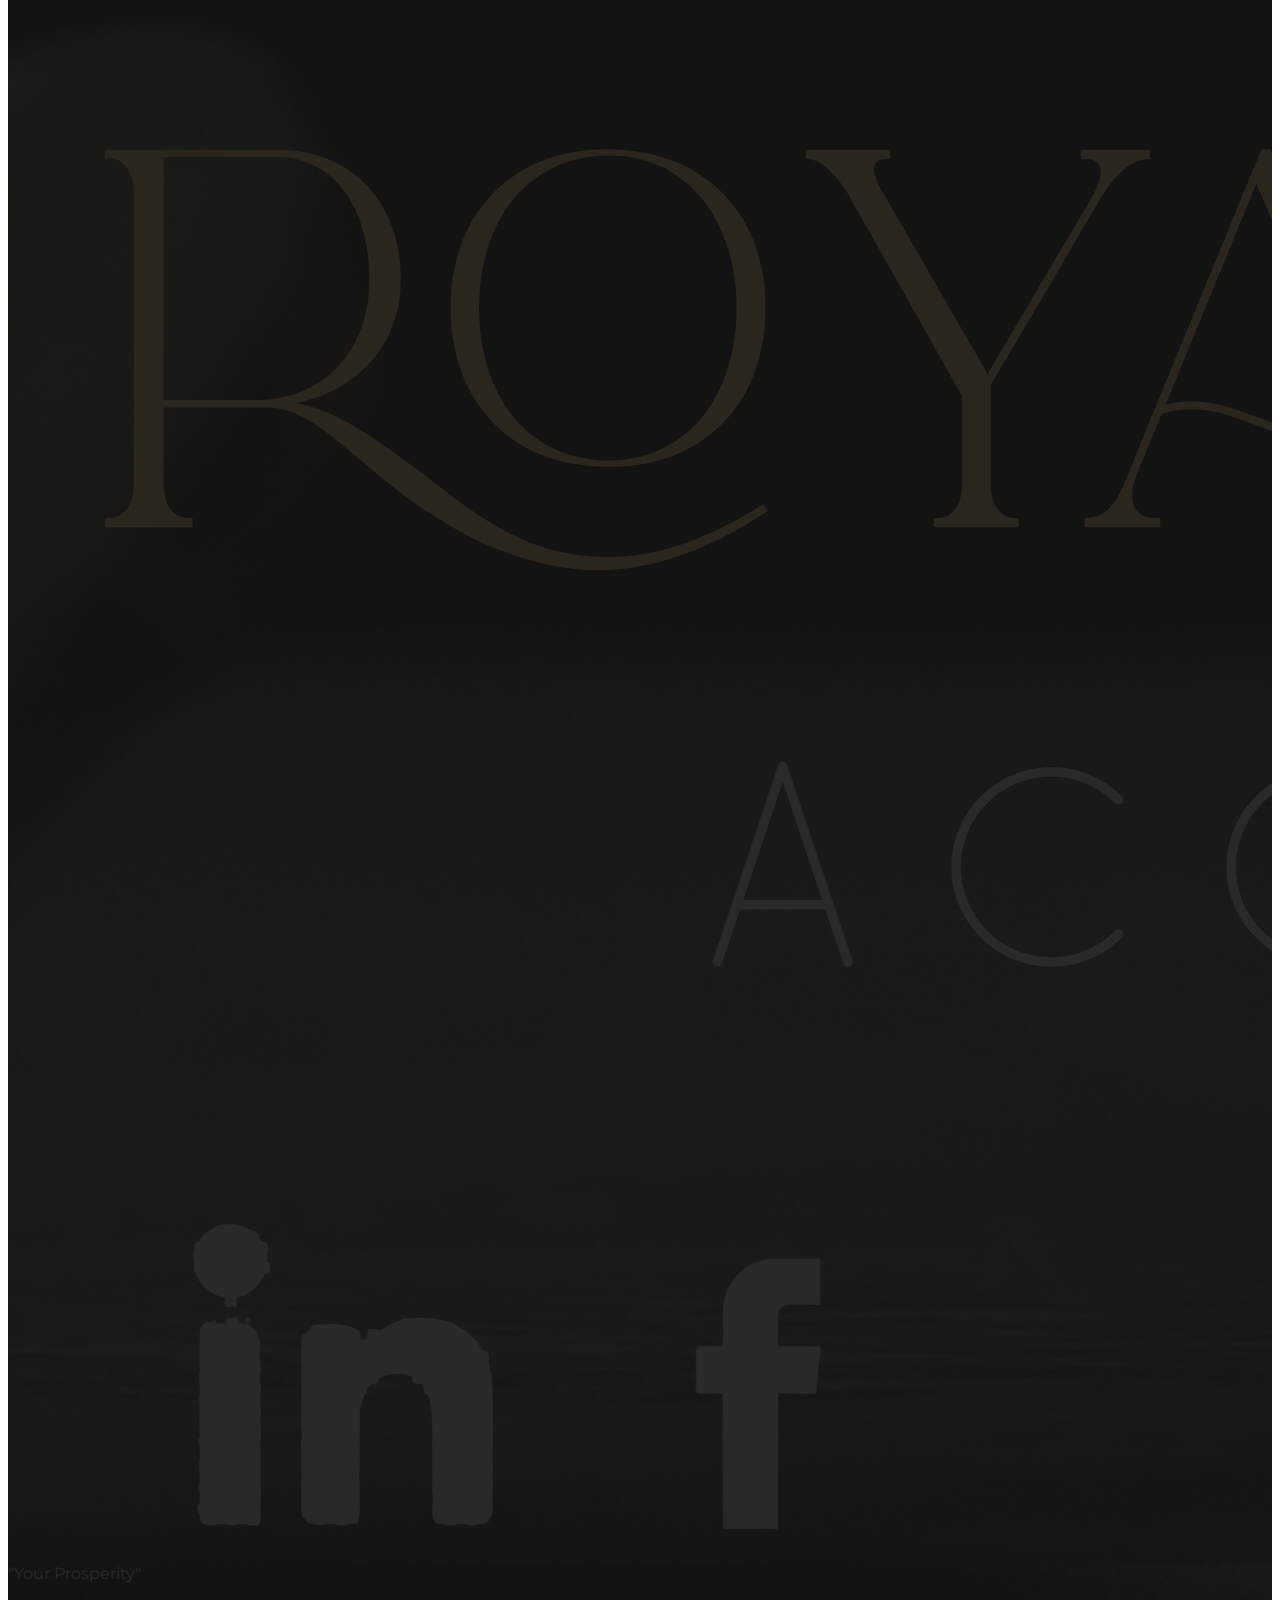
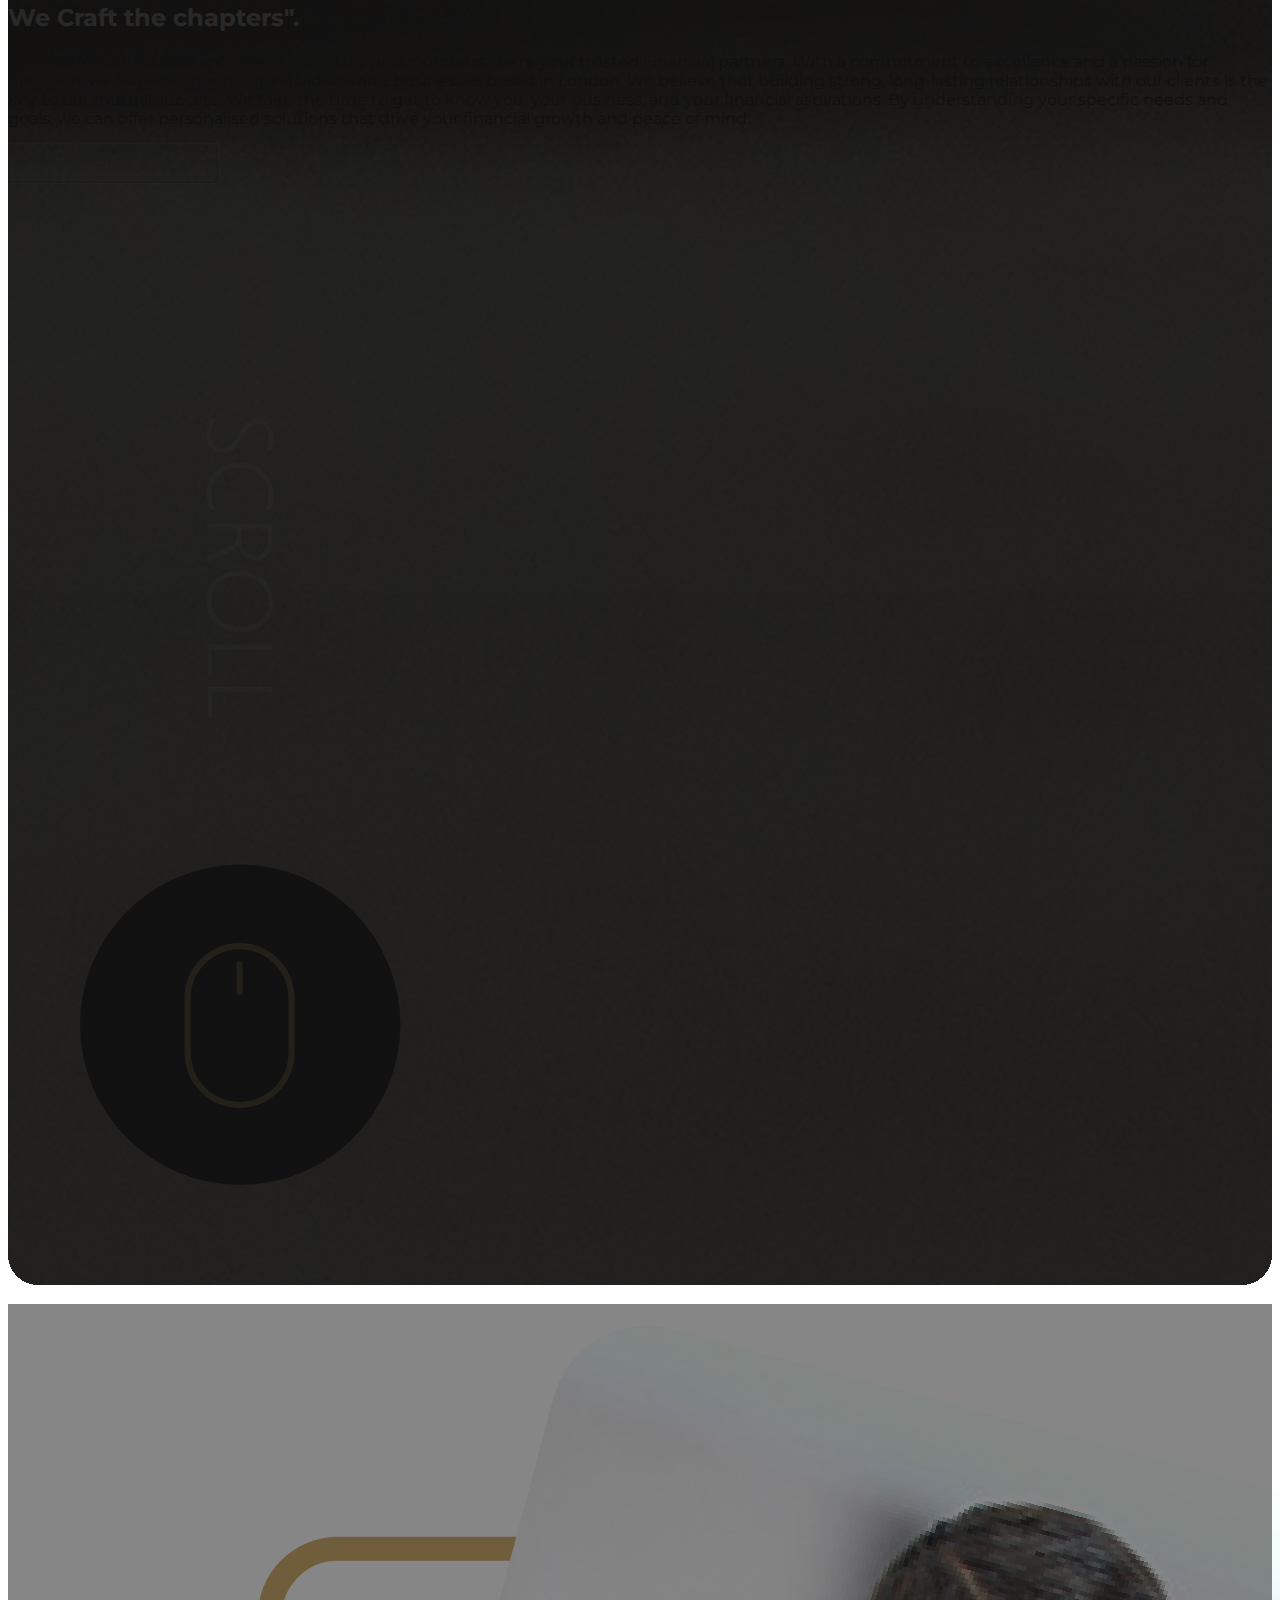
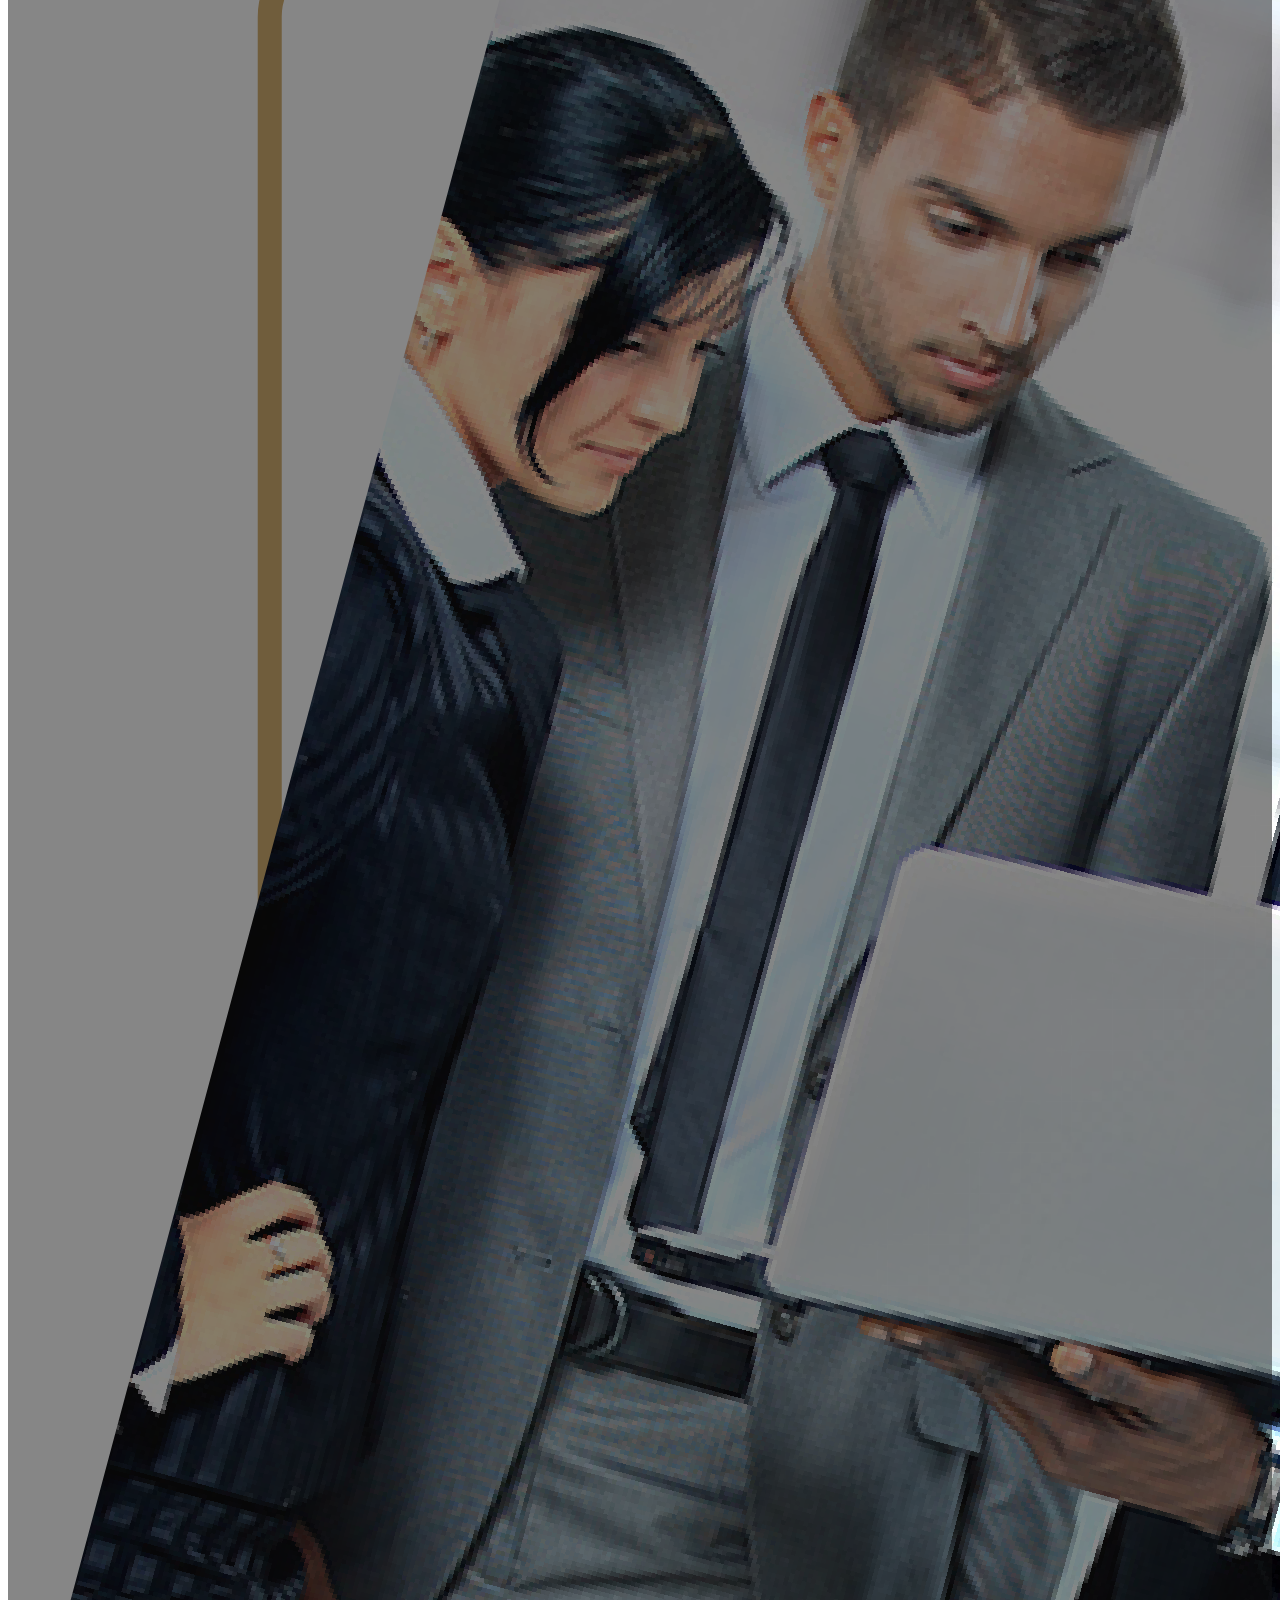
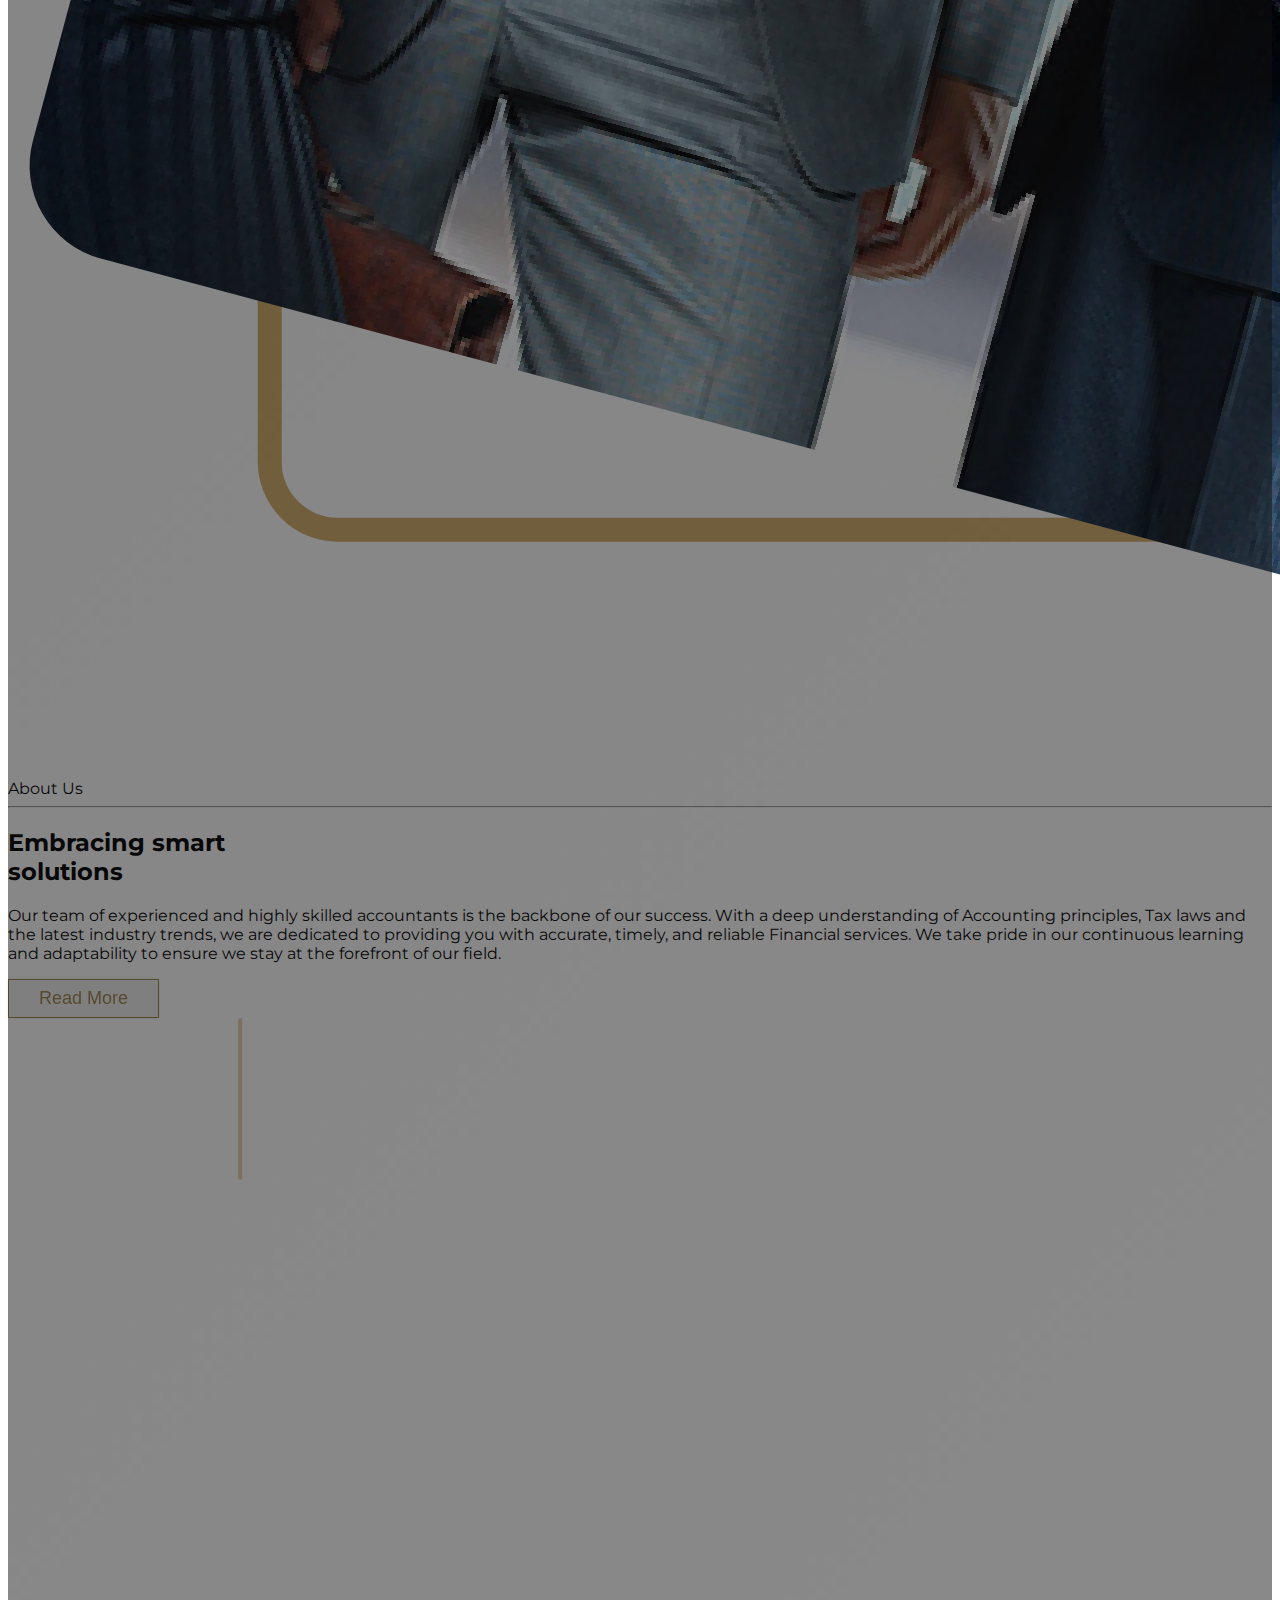
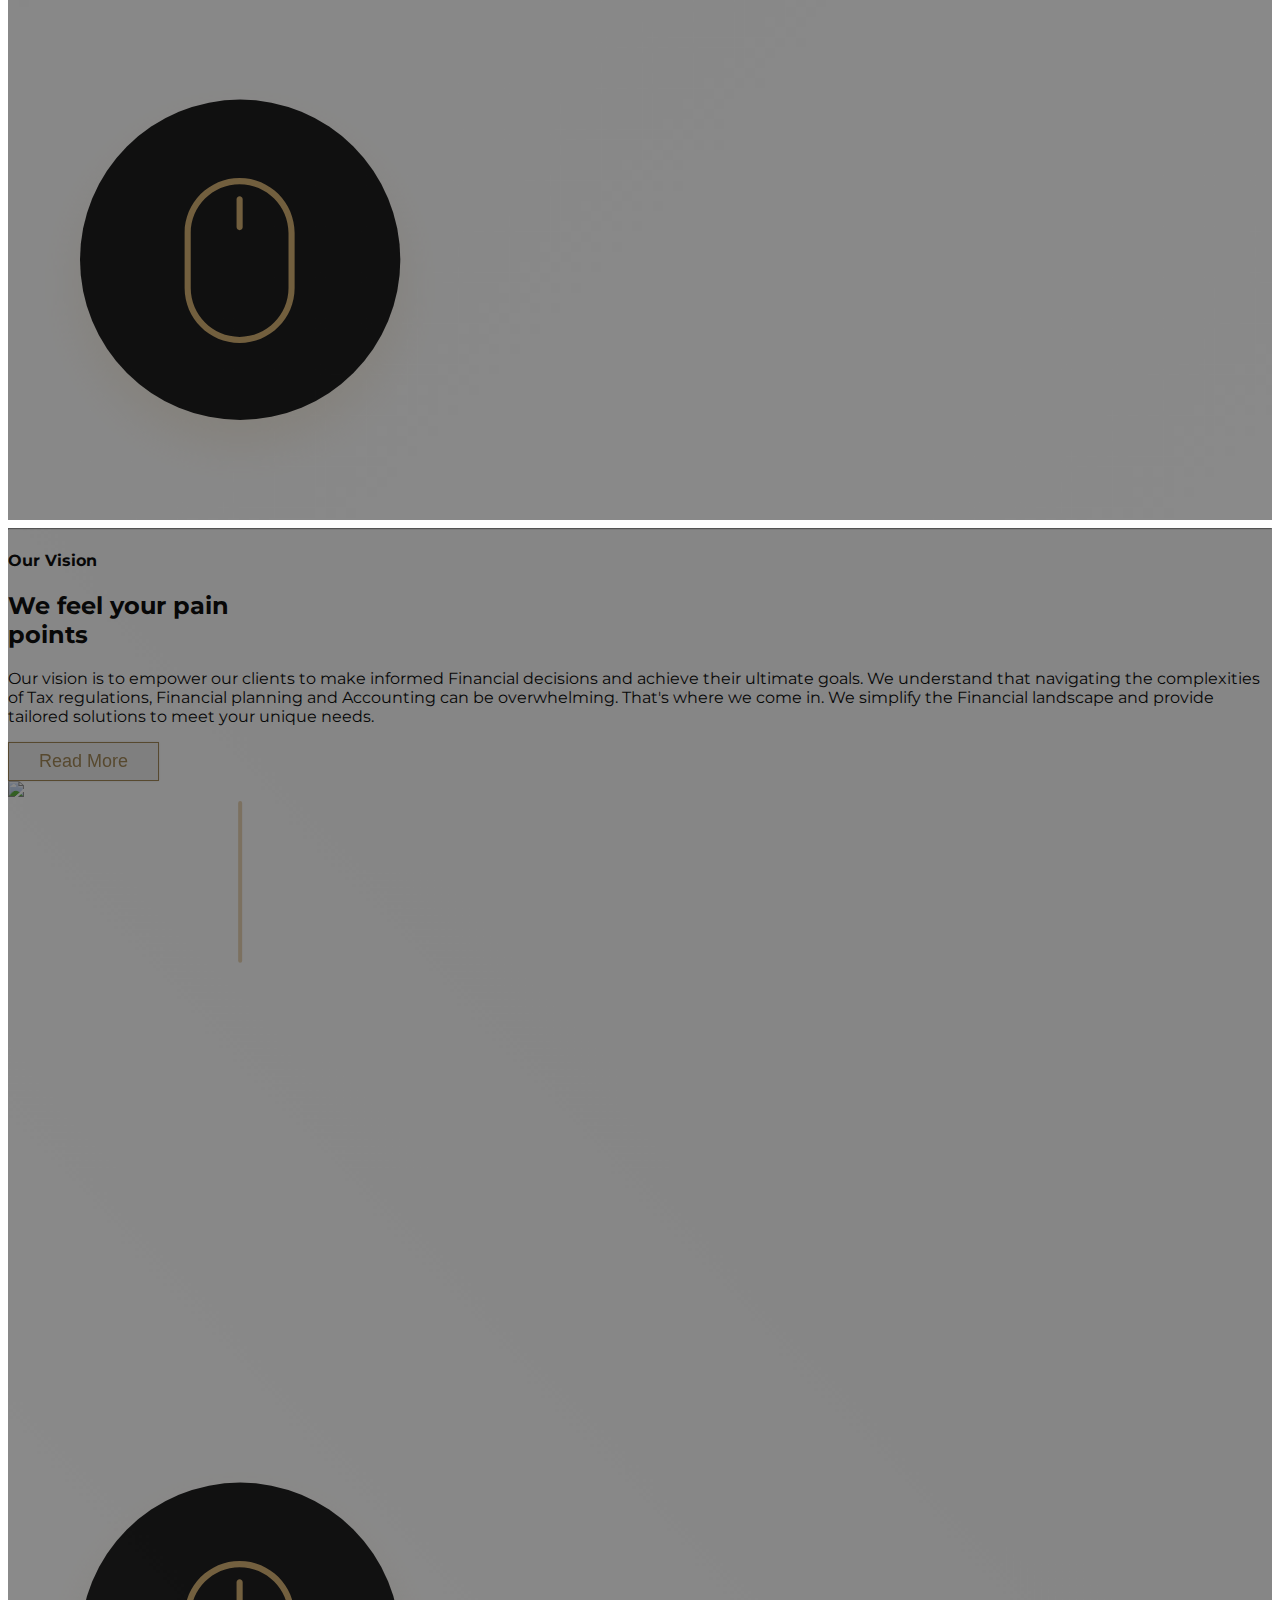
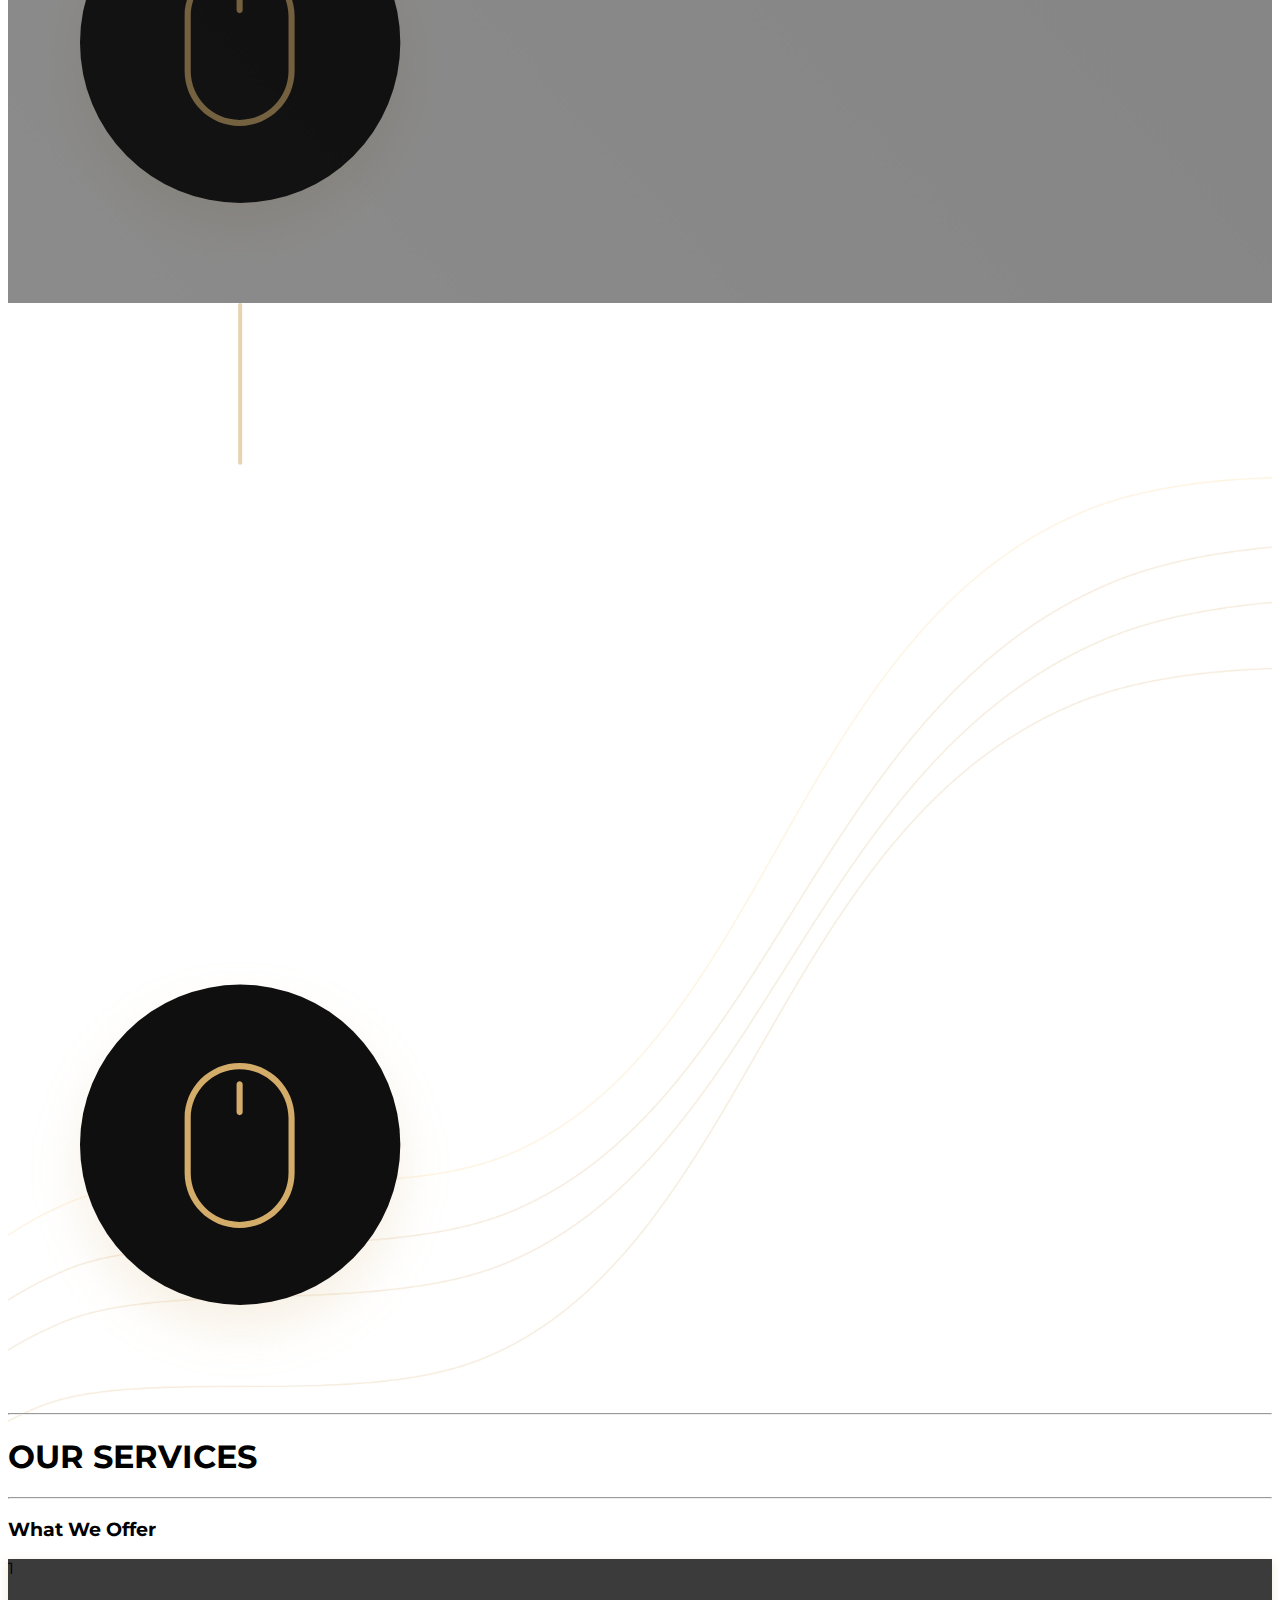
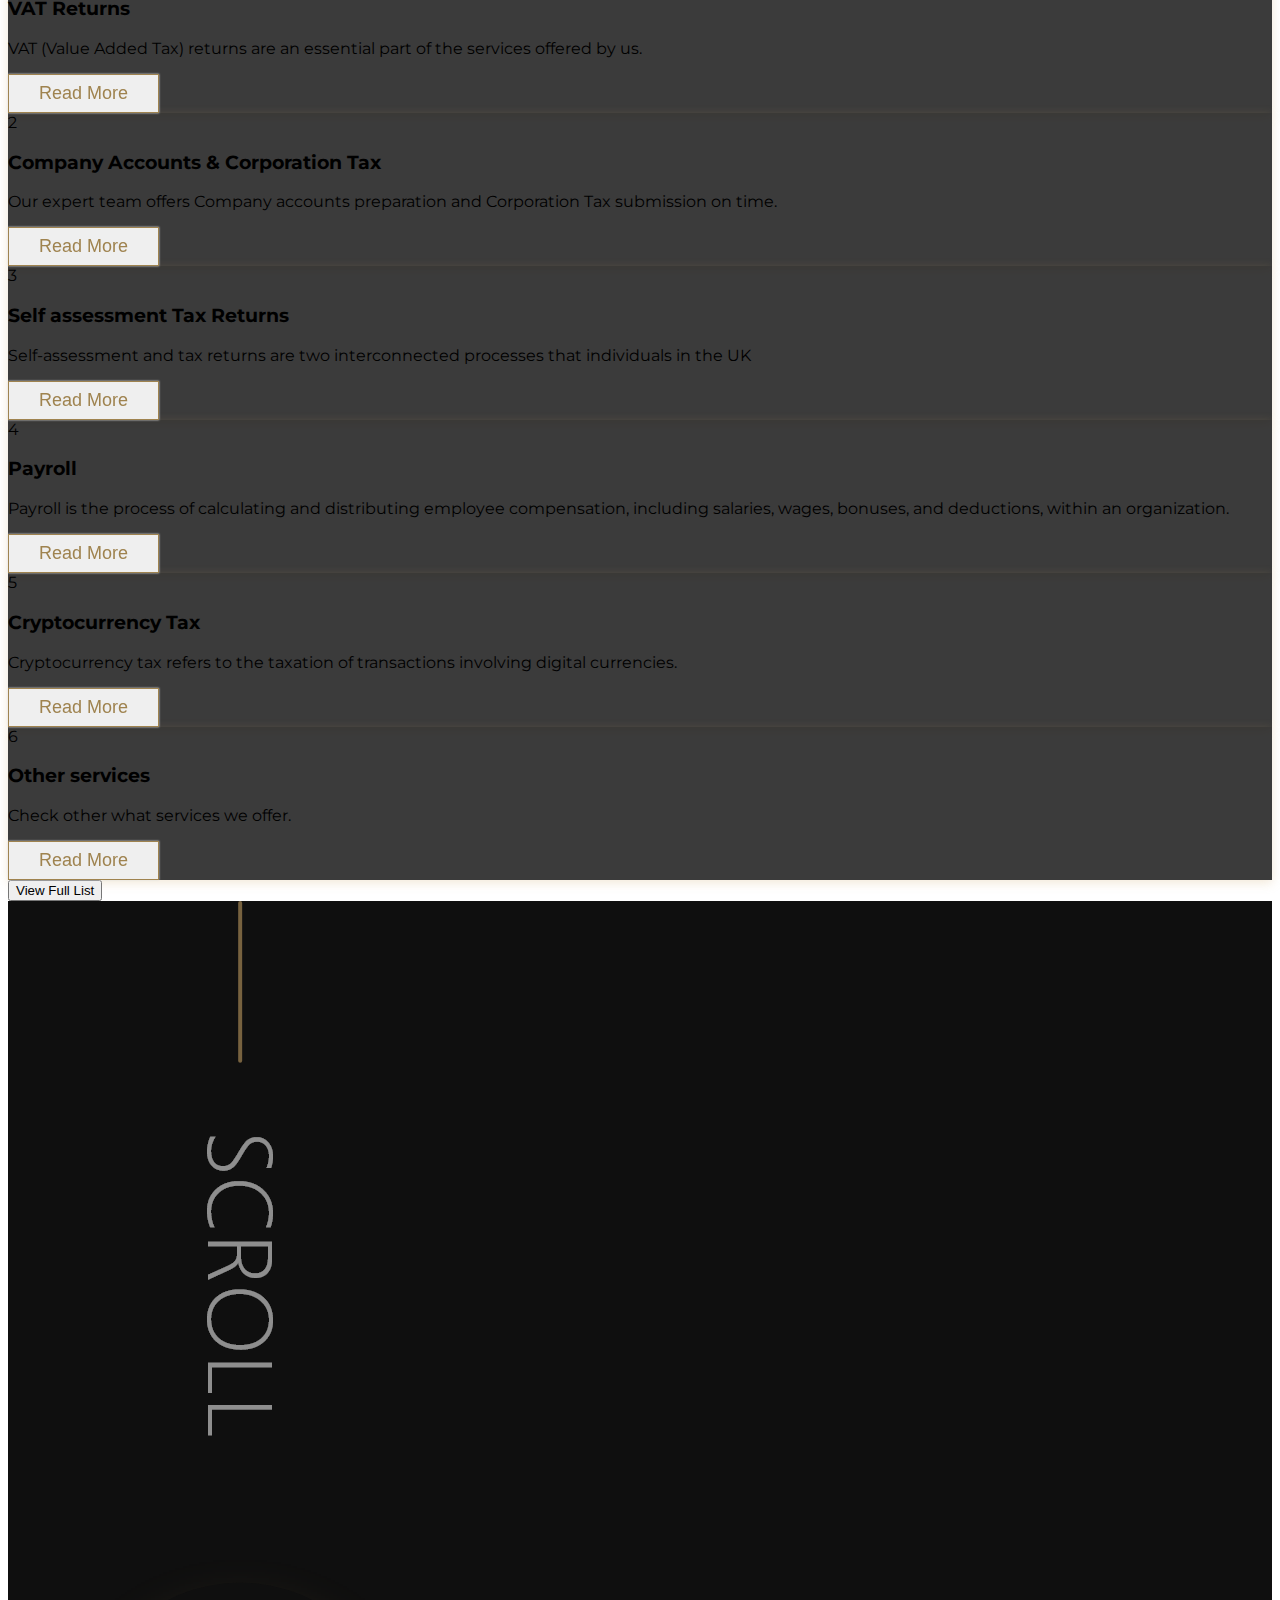
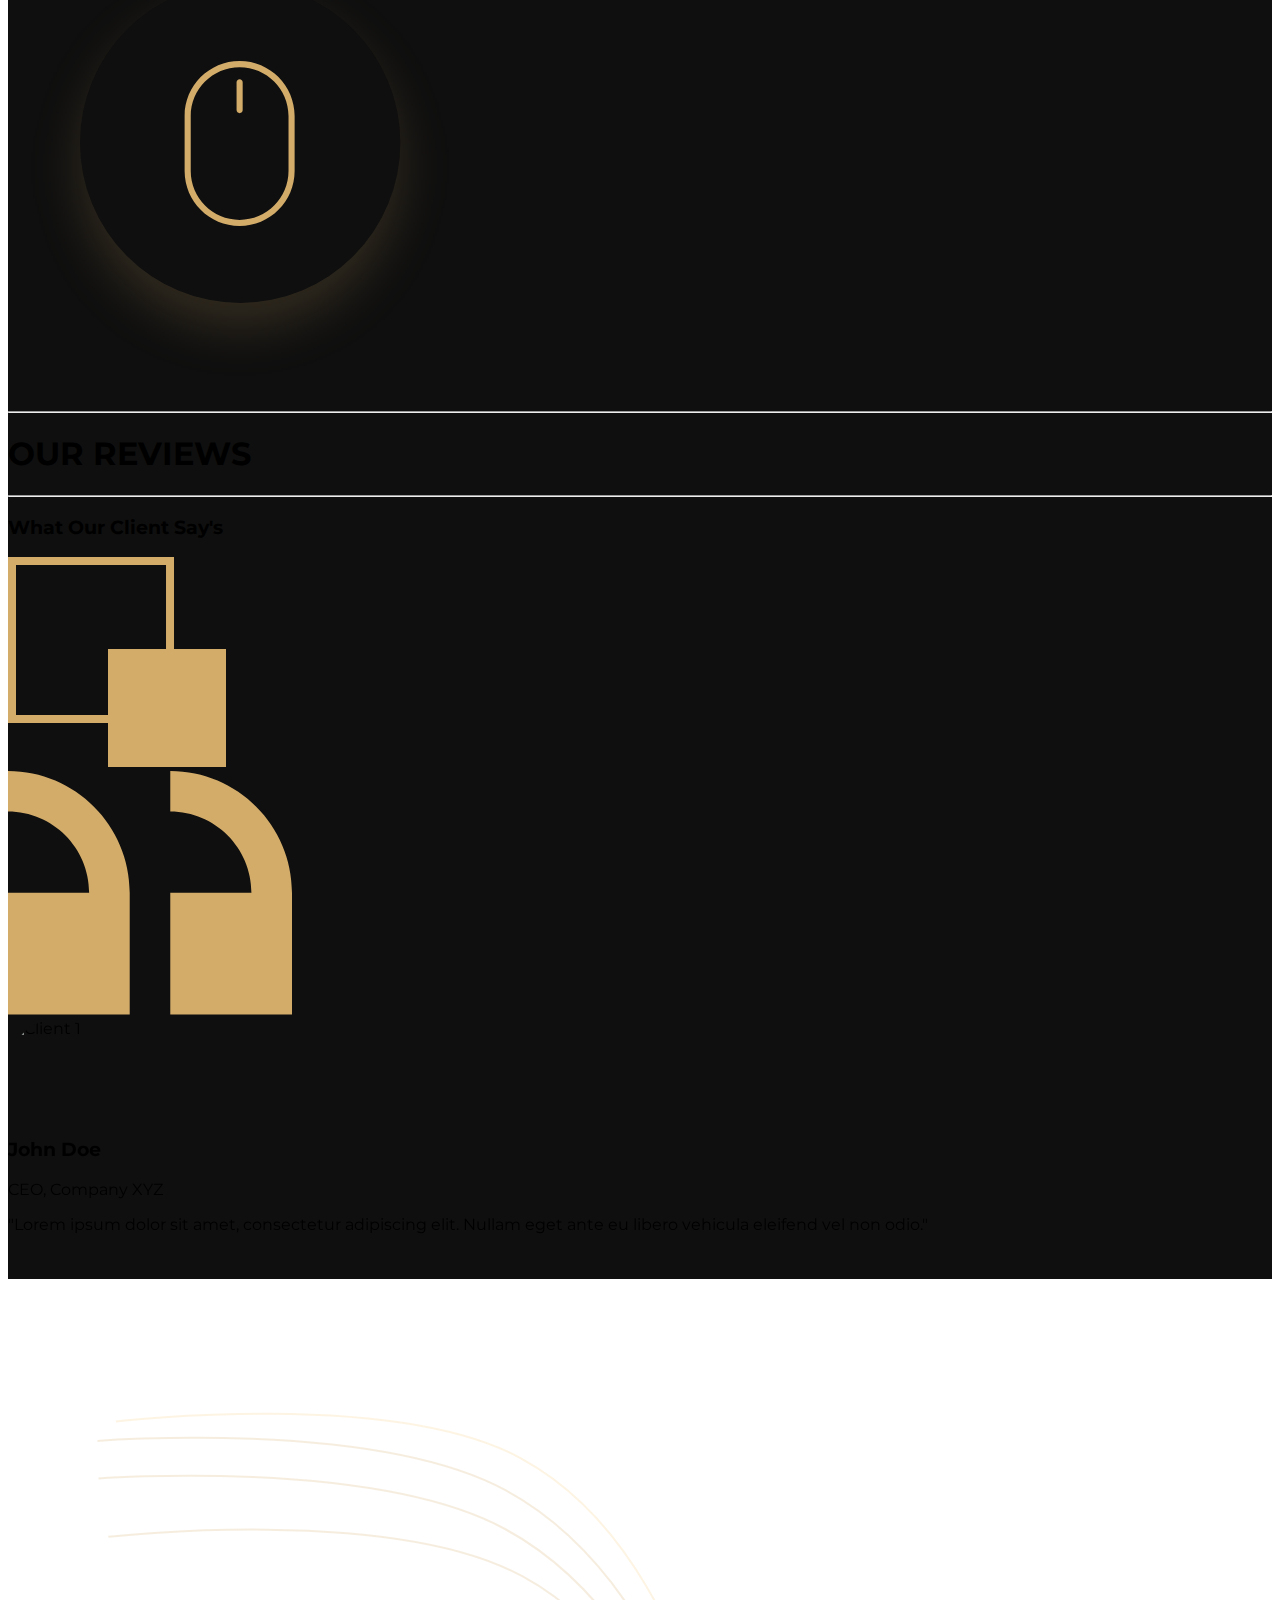
==== commit adc5647a: "update" ====
--- a/index.html
+++ b/index.html
@@ -14,9 +14,9 @@
   <body>
     <section class="bg-[#030303]">
         <div class="header h-auto relative ">
-          <div class="nav bg-[#ffffff29]" id="nav">
+          <div class="nav navbar " id="nav">
             <nav
-              class="flex items-center py-3 justify-between shadow-lg px-10 max-w-7xl mx-auto"
+              class="flex items-center py-3 justify-between px-10 max-w-7xl mx-auto"
             >
               <div class="z-40">
                 <button class="text-white text-xl">
@@ -72,7 +72,7 @@
           
 
           <div class="banner max-w-7xl mx-auto relative py-10 px-10 rounded-b-[20px]">
-            <div class="md:mt-20 lg:mt-0 xl:mt-0 2xl:mt-0 pt-10 lg:pt-0 xl:pt-0 2xl:pt-0">
+            <div class="md:mt-20 lg:mt-0 xl:mt-0 2xl:mt-0 pt-20 lg:pt-0 xl:pt-0 2xl:pt-0">
               <div
                 class=" flex flex-col-reverse md:flex-row lg:flex-row gap-[20px] xl:flex-row 2xl:flex-row justify-center lg:h-screen xl:h-screen mx-auto items-center relative"
               >
@@ -184,7 +184,7 @@
               
             </div>
             <div class="pr-20">
-              <h2 class="text-4xl font-light text-white my-3">
+              <h2 class="text-4xl font-medium text-white my-3">
                 Embracing smart <br/>
                 solutions
               </h2>
@@ -212,7 +212,7 @@
 
       <!-- our vision -->
 
-      <div class="blackShadowLeft py-10  px-5 lg:px-0 xl:px-0 2xl:px-0 mt-0  py-20 mt-20">
+      <div class="blackShadowLeft px-5 lg:px-0 xl:px-0 2xl:px-0  py-20 mt-[100px]">
        
         <div class="">
           <div
@@ -224,7 +224,7 @@
               <h4 class="text-[#D3AC6A]  text-2xl w-32">Our Vision</h4>
             </div>
             <div class="pl-0 lg:pl-[150px] xl:pl-[150px] 2xl:pl-[150px] ">
-              <h2 class="text-4xl font-light text-white my-3">
+              <h2 class="text-4xl font-medium text-white my-3">
                 We feel your 
                 pain <br /> points
               </h2>
@@ -571,7 +571,7 @@
         class="relative bg-black text-white  border-t-2 border-t-[#D3AC6A] px-5 lg:px-10 xl:px-10 2xl:px-10 z-50 py-16"
       >
         <div
-          class="grid lg:grid-cols-4 md:grid-cols-2 sm:grid-cols-1 gap-0 max-w-7xl mx-auto"
+          class="grid lg:grid-cols-4 md:grid-cols-2 sm:grid-cols-1 gap-0 max-w-7xl mx-auto "
         >
           <div class="w-full text-center mb-4 md:mb-0 p-4">
             <img src="../Images/rw-01.jpg" alt="Company Logo" />
@@ -579,39 +579,39 @@
     
           <div class="flex flex-col w-full">
             <h3 class="text-lg font-medium text-[#D3AC6A]">CONTACT</h3>
-            <div class="border border-[#D3AC6A] border-solid w-20 mb-2"></div>
+            
             <ul>
               <li class="py-2">
                 <a
                   href="#"
-                  class="text-white hover:text-white transition duration-300"
+                  class="text-white hover:text-white transition duration-300 text-[14px]"
                   >+608809480194</a
                 >
               </li>
               <li class="py-2">
                 <a
                   href="#"
-                  class="text-white hover:text-white transition duration-300"
-                  >nusratjahan605@gmail.com</a
+                  class="text-white hover:text-white transition duration-300 text-[14px]"
+                  >info@royalwharf.pro</a
                 >
               </li>
             </ul>
     
-            <h3 class="text-lg font-medium mt-6 text-[#D3AC6A]">INFORMATION</h3>
-            <div class="border border-[#D3AC6A] border-solid w-24 mb-2"></div>
+            <h3 class="text-lg font-medium mt-6 text-[#D3AC6A] ">INFORMATION</h3>
+            
     
             <ul>
               <li class="py-2">
                 <a
                   href="#"
-                  class="text-white hover:text-white transition duration-300"
+                  class="text-white hover:text-white transition duration-300 text-[14px]"
                   >Privacy Policy</a
                 >
               </li>
               <li class="py-2">
                 <a
                   href="#"
-                  class="text-white hover:text-white transition duration-300"
+                  class="text-white hover:text-white transition duration-300 text-[14px]"
                   >Terms and Conditions</a
                 >
               </li>
@@ -624,34 +624,34 @@
             >
               SITE MAP
             </h3>
-            <div class="border border-[#D3AC6A] border-solid w-20 mb-2"></div>
+           
     
             <ul>
               <li class="py-2">
                 <a
                   href="#"
-                  class="text-white hover:text-white transition duration-300"
+                  class="text-white hover:text-white transition duration-300 text-[14px]"
                   >Home</a
                 >
               </li>
               <li class="py-2">
                 <a
                   href="#"
-                  class="text-white hover:text-white transition duration-300"
+                  class="text-white hover:text-white transition duration-300 text-[14px]"
                   >Services</a
                 >
               </li>
               <li class="py-2">
                 <a
                   href="#"
-                  class="text-white hover:text-white transition duration-300"
+                  class="text-white hover:text-white transition duration-300 text-[14px]"
                   >About Us</a
                 >
               </li>
               <li class="py-2">
                 <a
                   href="#"
-                  class="text-white hover:text-white transition duration-300"
+                  class="text-white hover:text-white transition duration-300 text-[14px]"
                   >Contact Us</a
                 >
               </li>
@@ -676,7 +676,7 @@
               /></span>
             </div>
     
-            <p class="text-sm text-gray-300">
+            <p class="text-sm text-gray-300 text-[14px]">
               At Royal Wharf Accountants, we're more than just numbers; we're your
               trusted Financial partners. With a commitment to excellence and a
               passion for precision, we have been serving individuals and
@@ -776,7 +776,7 @@
     // entireBar.style.bottom = "0"; 
     entireBar.style.zIndex = "100"; 
   } else {
-    entireBar.style.backgroundColor = "#ffffff1a"; 
+    entireBar.style.backgroundColor = "#3232329f"; 
     banner.style.marginTop = "150px"; 
     entireBar.style.zIndex = "100"; 
 
--- a/css/style.css
+++ b/css/style.css
@@ -11,7 +11,10 @@
   background-repeat: no-repeat;
   background-position: center;
   z-index: 2;
-  border-radius: 30px;
+  border-bottom-left-radius: 30px;
+  border-bottom-right-radius: 30px;
+  position:relative;
+  overflow: hidden;
 
 
 }
@@ -23,16 +26,36 @@
   width: 100%;
   height: 100%;
   background: linear-gradient(rgba(15, 15, 15, 0.865), rgba(15, 15, 15, 0.902));
-  top: 0;
-  bottom: 0;
+  top: 95px;
+  bottom: 50px;
   background-color: #ffffff1a;
   right: 0;
   left: 0;
 }
 
-#nav{
-  z-index: 10;
-}
+@media screen and (max-width: 575px) {
+  .header::before {
+    content: "";
+    position: absolute;
+    z-index: 5;
+    width: 100%;
+    height: 100%;
+    background: linear-gradient(rgba(15, 15, 15, 0.865), rgba(15, 15, 15, 0.902));
+    top: 0px;
+    bottom: 50px;
+    background-color: #ffffff1a;
+    right: 0;
+    left: 0;
+  }
+  
+}
+.navbar {
+  background-color: #3232329f; 
+  border-radius: 0px!important;
+
+}
+
+
 
 
 .nested-links {
